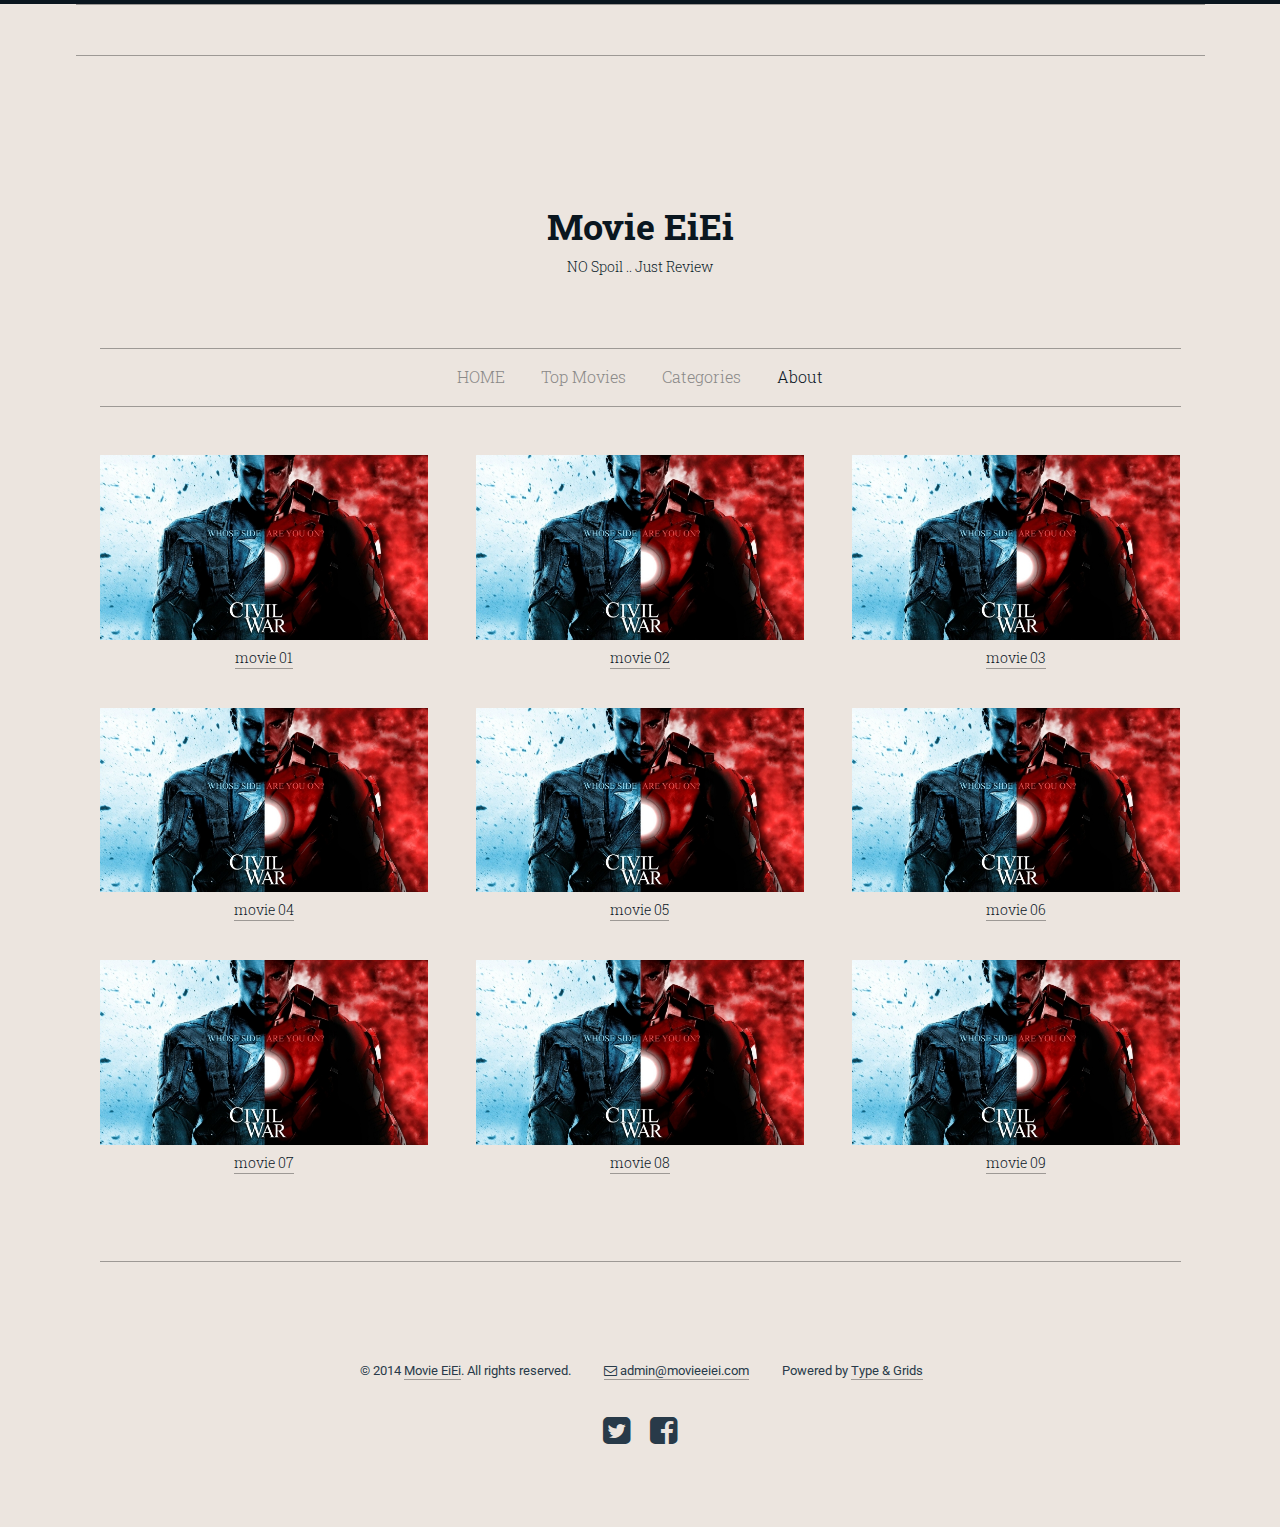
==== index.html @ e08bb5ea "initial" ====
<!doctype html>
<html class="no-js" lang="en">
<head>
<meta charset="utf-8" />
<meta name="viewport" content="width=device-width, initial-scale=1.0" />

<title>MovieEiEi &mdash; Movie Review Application</title>
<meta name="description" content="Page description goes here">

<!-- ******************************************************************************************
Set the type and color theme here - the Pro version contains additional themes -->
<link href="css/hawthorne_type2_color3.css" rel="stylesheet">
<!--  ************************************************************************************* -->

<link href="css/font-awesome.min.css" rel="stylesheet">
<script src="js/vendor/modernizr.js"></script>

</head>
<body>
<!--  ************************************FACEBOOK SCRIPT******************************* -->

<script>

	// This is called with the results from from FB.getLoginStatus().
  function statusChangeCallback(response) {
    console.log('statusChangeCallback');
    console.log(response);
    // The response object is returned with a status field that lets the
    // app know the current login status of the person.
    // Full docs on the response object can be found in the documentation
    // for FB.getLoginStatus().
    if (response.status === 'connected') {
      // Logged into your app and Facebook.
      testAPI();
    } else if (response.status === 'not_authorized') {
      // The person is logged into Facebook, but not your app.
      document.getElementById('status').innerHTML = 'Please log ' +
        'into this app.';
    } else {
      // The person is not logged into Facebook, so we're not sure if
      // they are logged into this app or not.
      document.getElementById('status').innerHTML = 'Please log ' +
        'into Facebook.';
    }
  }


  window.fbAsyncInit = function() {
  FB.init({
    appId      : '{1212373392113632}',
    xfbml      : true,  // parse social plugins on this page
    version    : 'v2.2' // use version 2.2
  });
}


//(document).trigger('fbload');

(function(d, s, id) {
  var js, fjs = d.getElementsByTagName(s)[0];
  if (d.getElementById(id)) return;
  js = d.createElement(s); js.id = id;
  js.src = "//connect.facebook.net/th_TH/sdk.js#xfbml=1&version=v2.6&appId=1212373392113632";
  fjs.parentNode.insertBefore(js, fjs);
}(document, 'script', 'facebook-jssdk'));




function checkLoginState() {

FB.getLoginStatus(function(response) {
  if (response.status === 'connected') {
    console.log(response.authResponse.accessToken);
  }});

}

</script>




<!--  ************************************************************************************* -->

<div class="top-border"></div>
<div class="row">
	<nav>
			<ul class="inline-list-custom">
				<li><div class="fb-login-button" data-size="large" data-auto-logout-link="true"></div></li>					
			</ul>
		</nav>
</div>
<div class="row">
	<div class="small-12 medium-12 large-12 small-centered columns">
		<header>
			<h1><a href="index.html">Movie EiEi</a></h1>
			<h2><a href="index.html">NO Spoil .. Just Review </a></h2>
			<!--
			<div class="logo">
				<a href="index.html"><img src="img/logo.png" alt="Your Name Here" /></a>
			</div>
			-->
		</header>
	</div>
	<div class="small-12 medium-12 large-12 small-centered columns">
		<nav>
			<ul class="inline-list-custom">
				<li><a href="index.html" class="current">HOME</a></li>
				<li><a href="index.html" class="current">Top Movies</a></li>
				<li><a href="index.html" class="current">Categories</a></li>
				<li><a href="about.html">About</a></li>							
			</ul>
		</nav>
	</div>
</div>

<div class="row">
	<div class="small-12 medium-12 large-12 columns">
		<ul class="small-block-grid-1 medium-block-grid-3 large-block-grid-3 inline-list-custom">
			
			<!-- Begin project -->
			<li>
				<div class="thumbnail">
					<div class="thumbnail-img">
						<div class="thumbnail-hover"><a href="project-01.html"></a></div>
						<a href="project-01.html"><img src="img/projects/civilwar.jpg" alt="Project 01" /></a>
					</div>
					<div class="thumbnail-caption"><a class="caption-link" href="project-01.html">movie 01</a></div>
				</div>
			</li>
			<!-- End project -->
			
			<!-- Begin project -->
			<li>
				<div class="thumbnail">
					<div class="thumbnail-img">
						<div class="thumbnail-hover"><a href="project-01.html"></a></div>
						<a href="project-01.html"><img src="img/projects/civilwar.jpg" alt="Project 02" /></a>
					</div>
					<div class="thumbnail-caption"><a class="caption-link" href="project-01.html">movie 02</a></div>
				</div>
			</li>
			<!-- End project -->
			
			<!-- Begin project -->
			<li>
				<div class="thumbnail">
					<div class="thumbnail-img">
						<div class="thumbnail-hover"><a href="project-01.html"></a></div>
						<a href="project-01.html"><img src="img/projects/civilwar.jpg" alt="Project 03" /></a>
					</div>
					<div class="thumbnail-caption"><a class="caption-link" href="project-01.html">movie 03</a></div>
				</div>
			</li>
			<!-- End project -->
			
			<!-- Begin project -->
			<li>
				<div class="thumbnail">
					<div class="thumbnail-img">
						<div class="thumbnail-hover"><a href="project-01.html"></a></div>
						<a href="project-01.html"><img src="img/projects/civilwar.jpg" alt="Project 04" /></a>
					</div>
					<div class="thumbnail-caption"><a class="caption-link" href="project-01.html">movie 04</a></div>
				</div>
			</li>
			<!-- End project -->
			
			<!-- Begin project -->
			<li>
				<div class="thumbnail">
					<div class="thumbnail-img">
						<div class="thumbnail-hover"><a href="project-01.html"></a></div>
						<a href="project-01.html"><img src="img/projects/civilwar.jpg" alt="Project 05" /></a>
					</div>
					<div class="thumbnail-caption"><a class="caption-link" href="project-01.html">movie 05</a></div>
				</div>
			</li>
			<!-- End project -->
			
			<!-- Begin project -->
			<li>
				<div class="thumbnail">
					<div class="thumbnail-img">
						<div class="thumbnail-hover"><a href="project-01.html"></a></div>
						<a href="project-01.html"><img src="img/projects/civilwar.jpg" alt="Project 06" /></a>
					</div>
					<div class="thumbnail-caption"><a class="caption-link" href="project-01.html">movie 06</a></div>
				</div>
			</li>
			<!-- End project -->
			
			<!-- Begin project -->
			<li>
				<div class="thumbnail">
					<div class="thumbnail-img">
						<div class="thumbnail-hover"><a href="project-01.html"></a></div>
						<a href="project-01.html"><img src="img/projects/civilwar.jpg" alt="Project 07" /></a>
					</div>
					<div class="thumbnail-caption"><a class="caption-link" href="project-01.html">movie 07</a></div>
				</div>
			</li>
			<!-- End project -->
			
			<!-- Begin project -->
			<li>
				<div class="thumbnail">
					<div class="thumbnail-img">
						<div class="thumbnail-hover"><a href="project-01.html"></a></div>
						<a href="project-01.html"><img src="img/projects/civilwar.jpg" alt="Project 08" /></a>
					</div>
					<div class="thumbnail-caption"><a class="caption-link" href="project-01.html">movie 08</a></div>
				</div>
			</li>
			<!-- End project -->
			
			<!-- Begin project -->
			<li>
				<div class="thumbnail">
					<div class="thumbnail-img">
						<div class="thumbnail-hover"><a href="project-01.html"></a></div>
						<a href="project-01.html"><img src="img/projects/civilwar.jpg" alt="Project 09" /></a>
					</div>
					<div class="thumbnail-caption"><a class="caption-link" href="project-01.html">movie 09</a></div>
				</div>
			</li>
			<!-- End project -->
						
		</ul>
	</div>
</div>

<div class="row">
	<div class="small-12 medium-12 large-12 columns">
		<footer>
			<ul>
				<li>&copy; 2014 <a href="index.html">Movie EiEi</a>. All rights reserved.</li>
				<li><a href="mailto:hello@yourname.com"><i class="fa fa-envelope-o"></i> admin@movieeiei.com</a></li>
				
				<!-- *****************************************************************************************
				The "Powered by Type & Grids" link in the footer is required in the Free version
				typeandgrids.com/pirates -->
				<li>Powered by <a href="http://www.typeandgrids.com" target="_blank">Type &amp; Grids</a></li>
				<!--  ************************************************************************************ -->
				
			</ul>
			<div class="social-icons">
				<a href="http://www.twitter.com/typeandgrids" target="_blank"><i class="fa fa-twitter-square fa-2x"></i></a>
				<a href="http://www.facebook.com/typeandgrids" target="_blank"><i class="fa fa-facebook-square fa-2x"></i></a>
			</div>
		</footer>
	</div>
</div>

<script src="js/vendor/jquery.min.js"></script>
<script src="js/foundation.min.js"></script>
<script src="js/hawthorne.js"></script>

</body>
</html>
---- css/hawthorne_type2_color3.css ----
@import url(http://fonts.googleapis.com/css?family=Roboto:400,300,300italic,400italic,700,700italic);
@import url(http://fonts.googleapis.com/css?family=Roboto+Slab:400,300,700);
/*==================================================================================================
Foundation Variables
==================================================================================================*/
/*==================================================================================================
Imports
==================================================================================================*/
/*==================================================================================================
Type Theme 02
==================================================================================================*/
/*==================================================================================================
My Variables
==================================================================================================*/
/*==================================================================================================
Blog Type Theme 02: Roboto + Roboto Slab
==================================================================================================*/
/*==================================================================================================
Foundation Variables
==================================================================================================*/
/*==================================================================================================
Spacing Adjustments
==================================================================================================*/
/*==================================================================================================
Color Theme 03
==================================================================================================*/
/*==================================================================================================
Master Color Theme 03
==================================================================================================*/
/*==================================================================================================
Foundation Variables
==================================================================================================*/
/*==================================================================================================
My Variables
==================================================================================================*/
/*==================================================================================================
Mixins
==================================================================================================*/
/*==================================================================================================
Blog
==================================================================================================*/
/* line 28, ../scss/master/_blog.scss */
aside.blog-sidebar h5 {
  text-align: center;
}

.site-header {
  padding-top: -50px;
  margin-top:-50px; 

  *zoom: 1; }
  .site-header:after {
    content: " ";
    clear: both;
    font-size:13;
    display: block;
    overflow: hidden;
    height: 0; }

#branding {
  float: left; }
  #branding .logo, #branding .logo-copy {
    display: inline-block; }
  #branding .logo {
    margin-right: 20px; }
  #branding .site-title {
    margin: 0px;
    padding: 0px;
    text-transform: uppercase;
    color: black;
    font-size: 16px;
    font-size: 1.0666666667em; }
    #branding .site-title a {
      color: white; }
  #branding .site-description {
    font-size: 13px;
    font-size: 0.8666666667em;
    color: #9198af; }

    .container {
  margin-right: auto;
  margin-left: auto;
  padding-left: 15px;
  padding-right: 15px;
  *zoom: 1; }

.tb-img img{
  margin-right: 50px;
  height:250px;
  width:300px;
}


/* line 32, ../scss/master/_blog.scss */
aside.blog-sidebar h5, .related-posts h5 {
  font-family: "Roboto Slab", "Helvetica Neue", "Helvetica", Helvetica, Arial, sans-serif;
  font-weight: bold;
  font-style: normal;
  font-size: 1.125rem;
  line-height: 1.2;
  letter-spacing: 0;
  text-transform: none;
  padding-bottom: 0.5em;
}

/* line 43, ../scss/master/_blog.scss */
aside.blog-sidebar li, aside.blog-sidebar p {
  font-family: "Roboto", "Helvetica Neue", "Helvetica", Helvetica, Arial, sans-serif;
  font-weight: normal;
  font-style: normal;
  font-size: 1.125rem;
  line-height: 1.6;
  letter-spacing: 0;
  text-transform: none;
  list-style-type: none;
  padding-bottom: 1em;
  text-align: center;
}

/* line 56, ../scss/master/_blog.scss */
aside.blog-sidebar ul {
  margin-left: 0;
}

/* line 60, ../scss/master/_blog.scss */
aside.blog-sidebar ul li {
  list-style-type: none;
  margin-left: 0;
}

/* line 65, ../scss/master/_blog.scss */
aside.blog-sidebar ul li a, aside.blog-sidebar ul li a:hover, aside.blog-sidebar p a, aside.blog-sidebar p a:hover, article h1 a, article h1 a:hover {
  border-bottom: none !important;
  text-decoration: none;
  -webkit-transition: color 0.2s ease-out;
  -moz-transition: color 0.2s ease-out;
  transition: color 0.2s ease-out;
}

/* line 71, ../scss/master/_blog.scss */
article {
  border-bottom: 1px solid #9d9995;
  padding-bottom: 1.25em;
  margin-bottom: 2.5em;
}

/* line 77, ../scss/master/_blog.scss */
article h1, h1.archive-title {
  font-family: "Roboto Slab", "Helvetica Neue", "Helvetica", Helvetica, Arial, sans-serif;
  font-weight: bold;
  font-style: normal;
  font-size: 1.5rem;
  line-height: 1.2;
  letter-spacing: 0;
  text-transform: none;
}

/* line 87, ../scss/master/_blog.scss */
article h6.date {
  font-family: "Roboto", "Helvetica Neue", "Helvetica", Helvetica, Arial, sans-serif;
  font-weight: 300;
  font-style: normal;
  font-size: 1rem;
  line-height: 1.2;
  letter-spacing: 0;
  text-transform: none;
  margin-bottom: 1.5em;
}

/* line 98, ../scss/master/_blog.scss */
article p, article li {
  font-family: "Roboto", "Helvetica Neue", "Helvetica", Helvetica, Arial, sans-serif;
  font-size: 0.875rem;
  line-height: 1.5;
}

/* line 104, ../scss/master/_blog.scss */
article p a {
  -webkit-transition: color 0.2s ease-out;
  -moz-transition: color 0.2s ease-out;
  transition: color 0.2s ease-out;
}

/* line 108, ../scss/master/_blog.scss */
article p.byline {
  font-family: "Roboto", "Helvetica Neue", "Helvetica", Helvetica, Arial, sans-serif;
  font-weight: 300;
  font-style: normal;
  font-size: 1rem;
  line-height: 1.2;
  letter-spacing: 0;
  text-transform: none;
}

/* line 118, ../scss/master/_blog.scss */
article img {
  padding-top: 0.5em;
  padding-bottom: 0.5em;
}

/* line 123, ../scss/master/_blog.scss */
article .caption {
  margin-top: -1em;
}

/* line 128, ../scss/master/_blog.scss */
.comments {
  border-top: 1px solid #9d9995;
  margin-top: 3em;
  padding-top: 3em;
  padding-bottom: 1em;
}

/* line 135, ../scss/master/_blog.scss */
div div div article h2 {
  font-family: "Roboto Slab", "Helvetica Neue", "Helvetica", Helvetica, Arial, sans-serif;
  font-weight: bold;
  font-style: normal;
  font-size: 1.3125rem;
  line-height: 1.2;
  letter-spacing: 0;
  text-transform: none;
  padding-bottom: 0.25em;
}

/* line 146, ../scss/master/_blog.scss */
div div div article h3 {
  font-weight: bold;
  font-size: 0.875rem;
}

/* line 151, ../scss/master/_blog.scss */
.related-posts {
  margin-top: 2em;
  margin-bottom: 1.5em;
}

/* line 156, ../scss/master/_blog.scss */
.related-posts h5 {
  margin-bottom: 0.25em;
}

/* line 160, ../scss/master/_blog.scss */
.related-posts ul {
  list-style-type: none;
  margin-left: 0;
}

/* line 165, ../scss/master/_blog.scss */
.related-posts ul li {
  margin-left: 0;
  line-height: 1.8;
  font-family: "Roboto", "Helvetica Neue", "Helvetica", Helvetica, Arial, sans-serif;
  font-weight: normal;
  font-style: normal;
  font-size: 1.125rem;
  line-height: 1.6;
  letter-spacing: 0;
  text-transform: none;
}

/* line 177, ../scss/master/_blog.scss */
h1.archive-title {
  text-align: center;
  margin-bottom: 1.25em;
}

/* line 182, ../scss/master/_blog.scss */
.archive-item {
  margin-bottom: 2em;
}

/* line 186, ../scss/master/_blog.scss */
.archive-item h2 a {
  -webkit-transition: border 0.2s ease-out;
  -moz-transition: border 0.2s ease-out;
  transition: border 0.2s ease-out;
  -webkit-transition: color 0.2s ease-out;
  -moz-transition: color 0.2s ease-out;
  transition: color 0.2s ease-out;
  border-bottom: 1px solid #8a8988;
  padding-bottom: 2px;
  text-decoration: none;
}

/* line 194, ../scss/master/_blog.scss */
.archive-item h2 a:hover {
  border-bottom: 1px solid #1a5f99;
  -webkit-transition: color 0.2s ease-out;
  -moz-transition: color 0.2s ease-out;
  transition: color 0.2s ease-out;
}

/* line 199, ../scss/master/_blog.scss */
.archive-item h2 {
  font-family: "Roboto Slab", "Helvetica Neue", "Helvetica", Helvetica, Arial, sans-serif;
  font-weight: bold;
  font-style: normal;
  font-size: 1.125rem;
  line-height: 1.7;
  letter-spacing: 0;
  text-transform: none;
  text-align: center;
}

/* line 210, ../scss/master/_blog.scss */
.archive-item h6.date {
  font-family: "Roboto", "Helvetica Neue", "Helvetica", Helvetica, Arial, sans-serif;
  font-weight: 300;
  font-style: normal;
  font-size: 0.875rem;
  line-height: 1.3;
  letter-spacing: 0;
  text-transform: none;
  text-align: center;
  padding-top: 0.125em;
}

/* line 222, ../scss/master/_blog.scss */
.pagination-custom {
  margin-bottom: 2em;
}

/* line 226, ../scss/master/_blog.scss */
.pagination-custom p span {
  font-family: "Roboto Slab", "Helvetica Neue", "Helvetica", Helvetica, Arial, sans-serif;
  font-weight: normal;
  font-style: normal;
  font-size: 1rem;
  line-height: 1.2;
  letter-spacing: 0;
  text-transform: none;
  color: #8a8988;
}

/* line 237, ../scss/master/_blog.scss */
.pagination-custom a, .pagination-custom a:hover {
  border-bottom: none !important;
  -webkit-transition: color 0.2s ease-out;
  -moz-transition: color 0.2s ease-out;
  transition: color 0.2s ease-out;
}

/* line 242, ../scss/master/_blog.scss */
.pagination-left {
  padding-right: 1em;
}

/*==================================================================================================
Media Queries
==================================================================================================*/
@media only screen and (min-width: 40.063em) {
  /* line 254, ../scss/master/_blog.scss */
  aside.blog-sidebar h5 {
    text-align: left;
  }

  /* line 258, ../scss/master/_blog.scss */
  aside.blog-sidebar li, aside.blog-sidebar p {
    text-align: left;
  }

  /* line 262, ../scss/master/_blog.scss */
  article h1, h1.archive-title {
    font-size: 2rem;
  }

  /* line 266, ../scss/master/_blog.scss */
  article p, article li, div div div article h3 {
    font-size: 1.125rem;
  }
}
/*==================================================================================================
Global
==================================================================================================*/
/* line 69, ../scss/_custom.scss */
html {
  background-color: #ece5df !important;
}

/* line 73, ../scss/_custom.scss */
a, button, img, nav ul a, .thumbnail-caption a {
  -webkit-transition: color 0.2s ease-out;
  -moz-transition: color 0.2s ease-out;
  transition: color 0.2s ease-out;
}

/* line 77, ../scss/_custom.scss */
p a, li a, .thumbnail-caption a {
  -webkit-transition: border 0.2s ease-out;
  -moz-transition: border 0.2s ease-out;
  transition: border 0.2s ease-out;
  -webkit-transition: color 0.2s ease-out;
  -moz-transition: color 0.2s ease-out;
  transition: color 0.2s ease-out;
  border-bottom: 1px solid #9d9995;
  padding-bottom: 1px;
}

/* line 84, ../scss/_custom.scss */
p a:hover, li a:hover, .thumbnail-caption a:hover, .caption-hover {
  color: #1a5f99;
  border-bottom: 1px solid #1a5f99 !important;
}

/* line 89, ../scss/_custom.scss */
li .thumbnail-hover a, li thumbnail-img a img {
  border-bottom: none !important;
}

/* line 93, ../scss/_custom.scss */
div.lined-list ul {
  margin-left: 0;
}

/* line 97, ../scss/_custom.scss */
.lined-list li {
  font-family: "Roboto", "Helvetica Neue", "Helvetica", Helvetica, Arial, sans-serif;
  font-weight: normal;
  font-style: normal;
  font-size: inherit;
  line-height: 1.5;
  letter-spacing: 0;
  text-transform: none;
  list-style-type: none;
  border-bottom: 1px solid #9d9995;
  padding-top: 0.8em;
  padding-bottom: 0.8em;
  margin-left: 0;
}

/* line 112, ../scss/_custom.scss */
.lined-list li strong {
  font-family: "Roboto", "Helvetica Neue", "Helvetica", Helvetica, Arial, sans-serif;
  font-weight: bold;
  font-style: normal;
  font-size: inherit;
  line-height: 1.3;
  letter-spacing: 0;
  text-transform: none;
}

/* line 122, ../scss/_custom.scss */
.lined-list li:first-child {
  border-top: 1px solid #9d9995;
}

/* line 126, ../scss/_custom.scss */
.centered {
  text-align: center;
}

/* line 130, ../scss/_custom.scss */
iframe {
  border: none !important;
}

/* line 134, ../scss/_custom.scss */
ul.inline-list-custom li {
  margin-left: 0 !important;
}

/* line 138, ../scss/_custom.scss */
ul li {
  margin-left: 0.25em;
  padding-bottom: 1em;
}

/* line 144, ../scss/_custom.scss */
ol li {
  margin-left: 0.25em;
  padding-bottom: 1em;
}

/* line 150, ../scss/_custom.scss */
.row blockquote {
  border-left: 1px solid #9d9995;
}

/* line 154, ../scss/_custom.scss */
.row blockquote p, .row blockquote {
  color: #0a161f;
  font-style: italic;
}

/* line 159, ../scss/_custom.scss */
.row blockquote cite {
  font-weight: bold;
  font-style: normal;
  color: #0a161f;
  font-size: 1em;
  margin-top: 1em;
}

/* line 167, ../scss/_custom.scss */
div h1, div h2, div h3, div h4, div h5, div h6 {
  font-weight: bold;
}

/* line 171, ../scss/_custom.scss */
div div h2 {
  font-family: "Roboto Slab", "Helvetica Neue", "Helvetica", Helvetica, Arial, sans-serif;
  font-weight: bold;
  font-style: normal;
  font-size: 1.5rem;
  line-height: 1.3;
  letter-spacing: 0;
  text-transform: none;
}

/* line 181, ../scss/_custom.scss */
div div h3 {
  font-family: "Roboto Slab", "Helvetica Neue", "Helvetica", Helvetica, Arial, sans-serif;
  font-weight: bold;
  font-style: normal;
  font-size: 1.125rem;
  line-height: 1.3;
  letter-spacing: 0;
  text-transform: none;
}

/* line 191, ../scss/_custom.scss */
.p-small, article .caption, .caption {
  font-size: 0.875rem;
  line-height: 1.5;
}

/* line 196, ../scss/_custom.scss */
.p-smaller {
  font-size: 0.75rem;
  line-height: 1.5;
}

/* line 201, ../scss/_custom.scss */
.caption {
  margin-top: -0.5em;
}

/* line 206, ../scss/_custom.scss */
.social-inline {
  margin-left: 0;
}

/* line 210, ../scss/_custom.scss */
.social-inline li {
  display: block;
  float: left;
  margin-left: 0;
  margin-right: 1.5em;
  vertical-align: top !important;
}

/* line 218, ../scss/_custom.scss */
.social-inline li:first-child {
  margin-right: 0;
}

/* line 222, ../scss/_custom.scss */
.social-inline li span {
  vertical-align: top !important;
}

/*==================================================================================================
Header & Nav
==================================================================================================*/
/* line 232, ../scss/_custom.scss */

.top-border {
  border-top: 4px solid #0a161f;
}

/* line 236, ../scss/_custom.scss */
header {
  padding-top: 3em;
  padding-bottom: 2em;
}

/* line 241, ../scss/_custom.scss */
header div.logo {
  text-align: center;
}

/* line 245, ../scss/_custom.scss */
div div header h1 {
  font-family: "Roboto Slab", "Helvetica Neue", "Helvetica", Helvetica, Arial, sans-serif;
  font-weight: bold;
  font-style: normal;
  font-size: 1.625rem;
  line-height: 1.3;
  letter-spacing: 0;
  text-transform: none;
  line-height: 1.1;
  text-align: center;
  color: #0a161f;
}

/* line 258, ../scss/_custom.scss */
div div header h1 a {
  text-decoration: none;
  color: #0a161f;
}

/* line 263, ../scss/_custom.scss */
div div header h2 {
  font-family: "Roboto Slab", "Helvetica Neue", "Helvetica", Helvetica, Arial, sans-serif;
  font-weight: 300;
  font-style: normal;
  font-size: 0.8125rem;
  line-height: 1.3;
  letter-spacing: 0;
  text-transform: none;
  line-height: 1.4;
  text-align: center;
  color: #0d1d2a;
  margin-top: 0.75em;
}

/* line 278, ../scss/_custom.scss */
div div header h2 a {
  text-decoration: none;
  color: #0d1d2a;
}

/* line 283, ../scss/_custom.scss */
div div header h1 a:hover, header h1 a:focus {
  color: #0a161f;
}

/* line 287, ../scss/_custom.scss */
div div header h2 a:hover, header h2 a:focus {
  color: #0d1d2a;
}

/* line 291, ../scss/_custom.scss */
nav {
  border-top: 1px solid #9d9995;
  border-bottom: 1px solid #9d9995;
  margin-bottom: 3em;
  background-color: #ece5df;
}

/* line 298, ../scss/_custom.scss */
nav ul.inline-list-custom {
  text-align: center;
  padding-top: 0.8em;
  margin-bottom: 0.8em;
  margin-left: 0;
}

/* line 305, ../scss/_custom.scss */
nav ul.inline-list-custom li {
  font-family: "Roboto Slab", "Helvetica Neue", "Helvetica", Helvetica, Arial, sans-serif;
  font-weight: 300;
  font-style: normal;
  font-size: 1rem;
  line-height: 2;
  letter-spacing: 0;
  text-transform: none;
  display: inline-block;
  padding-left: 1em;
  margin-right: 1em;
  padding-bottom: 0;
}

/* line 320, ../scss/_custom.scss */
nav ul li a, nav ul li a:hover {
  border: none !important;
}

/* line 324, ../scss/_custom.scss */
a.current {
  color: #8a8988;
  pointer-events: none;
}

/* line 329, ../scss/_custom.scss */
a.current:hover {
  color: #8a8988;
}

/*==================================================================================================
Project
==================================================================================================*/
/* line 339, ../scss/_custom.scss */
.thumbnail {
  margin-bottom: -0.5em;
  max-width: 328px;
  margin-left: auto;
  margin-right: auto;
}

/* line 346, ../scss/_custom.scss */
.thumbnail-img {
  position: relative;
}

/* line 350, ../scss/_custom.scss */
.thumbnail-hover {
  position: absolute;
  display: none;
  width: 100%;
  height: 100%;
  background-color: rgba(26, 95, 153, 0.5);
}

/* line 358, ../scss/_custom.scss */
.thumbnail-hover a {
  position: absolute;
  left: 0;
  width: 100%;
  height: 100%;
}

/* line 365, ../scss/_custom.scss */
.thumbnail-hover a:hover {
  border: none;
}

/* line 369, ../scss/_custom.scss */
.thumbnail-caption {
  font-family: "Roboto Slab", "Helvetica Neue", "Helvetica", Helvetica, Arial, sans-serif;
  font-weight: 300;
  font-style: normal;
  font-size: 0.875rem;
  line-height: 1.5;
  letter-spacing: 0;
  text-transform: none;
  text-align: center;
  margin-top: 0.5em;
}

/* line 381, ../scss/_custom.scss */
.thumbnail-caption a {
  -webkit-transition: color 0.2s ease-out;
  -moz-transition: color 0.2s ease-out;
  transition: color 0.2s ease-out;
}

/* line 385, ../scss/_custom.scss */
ul.small-block-grid-1 li {
  text-align: center;
}

/* line 389, ../scss/_custom.scss */
hr.project-detail-hr {
  margin-top: 1.75em;
  display: none;
}

/* line 394, ../scss/_custom.scss */
.project-img {
  text-align: center;
  margin-top: 3em;
}

/* line 399, ../scss/_custom.scss */
.project-img:first-of-type {
  margin-top: 1.75em;
}

/* line 403, ../scss/_custom.scss */
.project-img h6 {
  padding-top: 1em;
  font-family: "Roboto Slab", "Helvetica Neue", "Helvetica", Helvetica, Arial, sans-serif;
  font-weight: 300;
  font-style: normal;
  font-size: 0.875rem;
  line-height: 1.5;
  letter-spacing: 0;
  text-transform: none;
}

/* line 414, ../scss/_custom.scss */
.back-to-top-holder {
  margin-top: 4em;
  margin-bottom: 2em;
  text-align: center;
}

/* line 420, ../scss/_custom.scss */
.back-to-top {
  border: none;
  color: #283a49;
}

/* line 425, ../scss/_custom.scss */
a.back-to-top:hover {
  border: none !important;
}

/* line 429, ../scss/_custom.scss */
.raw-html iframe {
  padding-top: 2em;
}

/* line 433, ../scss/_custom.scss */
.raw-html div {
  margin-top: 2em;
}

/* line 437, ../scss/_custom.scss */
.raw-html hr {
  display: none;
  margin-top: 3em;
  margin-bottom: 3em;
}

/*==================================================================================================
Footer
==================================================================================================*/
/* line 449, ../scss/_custom.scss */
footer {
  border-top: 1px solid #9d9995;
  margin-top: 3em;
  padding-top: 4em;
  padding-bottom: 5em;
}

/* line 456, ../scss/_custom.scss */
footer ul {
  text-align: center;
  margin-top: 2em;
  margin-left: 0;
}

/* line 462, ../scss/_custom.scss */
footer li {
  font-family: "Roboto", "Helvetica Neue", "Helvetica", Helvetica, Arial, sans-serif;
  font-weight: normal;
  font-style: normal;
  font-size: 0.8125rem;
  line-height: 1.6;
  letter-spacing: 0;
  text-transform: none;
  display: inline-block;
  padding-left: 1em;
  margin-right: 1em;
  color: #283a49;
}

/* line 476, ../scss/_custom.scss */
footer li a {
  color: #283a49;
  -webkit-transition: color 0.2s ease-out;
  -moz-transition: color 0.2s ease-out;
  transition: color 0.2s ease-out;
}

/* line 481, ../scss/_custom.scss */
footer div.social-icons {
  text-align: center;
}

/* line 485, ../scss/_custom.scss */
footer div.social-icons i {
  padding-left: 0.25em;
  padding-right: 0.25em;
  color: #283a49;
}

/* line 491, ../scss/_custom.scss */
footer div.social-icons a:hover i {
  color: #1a5f99;
  -webkit-transition: color 0.2s ease-out;
  -moz-transition: color 0.2s ease-out;
  transition: color 0.2s ease-out;
}

/* line 496, ../scss/_custom.scss */
footer div.social-icons a i {
  -webkit-transition: color 0.2s ease-out;
  -moz-transition: color 0.2s ease-out;
  transition: color 0.2s ease-out;
}

/*==================================================================================================
Media Queries
==================================================================================================*/
@media only screen and (min-width: 40.063em) {
  /* line 508, ../scss/_custom.scss */
  header {
    padding-top: 6.25em;
    padding-bottom: 3.95em;
  }

  /* line 513, ../scss/_custom.scss */
  div div header h1 {
    font-size: 2.25rem;
  }

  /* line 517, ../scss/_custom.scss */
  div div header h2 {
    font-size: 0.875rem;
  }

  /* line 521, ../scss/_custom.scss */
  div div h2 {
    font-size: 1.875rem;
  }

  /* line 525, ../scss/_custom.scss */
  div div h3 {
    font-size: 1.125rem;
  }

  /* line 529, ../scss/_custom.scss */
  hr.project-detail-hr {
    display: block;
  }

  /* line 533, ../scss/_custom.scss */
  .raw-html hr {
    display: block;
  }

  /* line 537, ../scss/_custom.scss */
  .project-img:first-of-type {
    margin-top: 3em;
  }
}
/* line 287, ../bower_components/foundation/scss/foundation/components/_global.scss */
meta.foundation-mq-small {
  font-family: "/only screen and (max-width: 40em)/";
  width: 0em;
}

/* line 292, ../bower_components/foundation/scss/foundation/components/_global.scss */
meta.foundation-mq-medium {
  font-family: "/only screen and (min-width:40.063em) and (max-width:64em)/";
  width: 40.063em;
}

/* line 297, ../bower_components/foundation/scss/foundation/components/_global.scss */
meta.foundation-mq-large {
  font-family: "/only screen and (min-width:64.063em)/";
  width: 64.063em;
}

/* line 302, ../bower_components/foundation/scss/foundation/components/_global.scss */
meta.foundation-mq-xlarge {
  font-family: "/only screen and (min-width:90.063em)/";
  width: 90.063em;
}

/* line 307, ../bower_components/foundation/scss/foundation/components/_global.scss */
meta.foundation-mq-xxlarge {
  font-family: "/only screen and (min-width:120.063em)/";
  width: 120.063em;
}

/* line 317, ../bower_components/foundation/scss/foundation/components/_global.scss */
*,
*:before,
*:after {
  -moz-box-sizing: border-box;
  -webkit-box-sizing: border-box;
  box-sizing: border-box;
}

/* line 322, ../bower_components/foundation/scss/foundation/components/_global.scss */
html,
body {
  font-size: 100%;
  

}

/* line 325, ../bower_components/foundation/scss/foundation/components/_global.scss */
body {
  background: #ece5df;
  color: #0a161f;
  padding: 0;
  margin: 0;
  font-family: "Roboto", "Helvetica Neue", "Helvetica", Helvetica, Arial, sans-serif;
  font-weight: normal;
  font-style: normal;
  line-height: 1;
  position: relative;
  cursor: "default";
}

/* line 338, ../bower_components/foundation/scss/foundation/components/_global.scss */
a:hover {
  cursor: pointer;
}

/* line 343, ../bower_components/foundation/scss/foundation/components/_global.scss */
img,
object,
embed {
  max-width: 100%;
  height: auto;
}

/* line 346, ../bower_components/foundation/scss/foundation/components/_global.scss */
object,
embed {
  height: 100%;
}

/* line 347, ../bower_components/foundation/scss/foundation/components/_global.scss */
img {
  -ms-interpolation-mode: bicubic;
}

/* line 353, ../bower_components/foundation/scss/foundation/components/_global.scss */
#map_canvas img,
#map_canvas embed,
#map_canvas object,
.map_canvas img,
.map_canvas embed,
.map_canvas object {
  max-width: none !important;
}

/* line 358, ../bower_components/foundation/scss/foundation/components/_global.scss */
.left {
  float: left !important;
}

/* line 359, ../bower_components/foundation/scss/foundation/components/_global.scss */
.right {
  float: right !important;
}

/* line 360, ../bower_components/foundation/scss/foundation/components/_global.scss */
.clearfix {
  *zoom: 1;
}
/* line 165, ../bower_components/foundation/scss/foundation/components/_global.scss */
.clearfix:before, .clearfix:after {
  content: " ";
  display: table;
}
/* line 166, ../bower_components/foundation/scss/foundation/components/_global.scss */
.clearfix:after {
  clear: both;
}

/* line 361, ../bower_components/foundation/scss/foundation/components/_global.scss */
.text-left {
  text-align: left !important;
}

/* line 362, ../bower_components/foundation/scss/foundation/components/_global.scss */
.text-right {
  text-align: right !important;
}

/* line 363, ../bower_components/foundation/scss/foundation/components/_global.scss */
.text-center {
  text-align: center !important;
}

/* line 364, ../bower_components/foundation/scss/foundation/components/_global.scss */
.text-justify {
  text-align: justify !important;
}

/* line 365, ../bower_components/foundation/scss/foundation/components/_global.scss */
.hide {
  display: none;
}

/* line 371, ../bower_components/foundation/scss/foundation/components/_global.scss */
.antialiased {
  -webkit-font-smoothing: antialiased;
}

/* line 374, ../bower_components/foundation/scss/foundation/components/_global.scss */
img {
  display: inline-block;
  vertical-align: middle;
}

/* line 384, ../bower_components/foundation/scss/foundation/components/_global.scss */
textarea {
  height: auto;
  min-height: 50px;
}

/* line 387, ../bower_components/foundation/scss/foundation/components/_global.scss */
select {
  width: 100%;
}

/* line 69, ../bower_components/foundation/scss/foundation/components/_block-grid.scss */
[class*="block-grid-"] {
  display: block;
  padding: 0;
  margin: 0 -1.5em;
  *zoom: 1;
}
/* line 165, ../bower_components/foundation/scss/foundation/components/_global.scss */
[class*="block-grid-"]:before, [class*="block-grid-"]:after {
  content: " ";
  display: table;
}
/* line 166, ../bower_components/foundation/scss/foundation/components/_global.scss */
[class*="block-grid-"]:after {
  clear: both;
}
/* line 35, ../bower_components/foundation/scss/foundation/components/_block-grid.scss */
[class*="block-grid-"] > li {
  display: inline;
  height: auto;
  float: left;
  padding: 0 1.5em 3em;
}

@media only screen {
  /* line 44, ../bower_components/foundation/scss/foundation/components/_block-grid.scss */
  .small-block-grid-1 > li {
    width: 100%;
    padding: 0 1.5em 3em;
  }
  /* line 48, ../bower_components/foundation/scss/foundation/components/_block-grid.scss */
  .small-block-grid-1 > li:nth-of-type(n) {
    clear: none;
  }
  /* line 49, ../bower_components/foundation/scss/foundation/components/_block-grid.scss */
  .small-block-grid-1 > li:nth-of-type(1n+1) {
    clear: both;
  }

  /* line 44, ../bower_components/foundation/scss/foundation/components/_block-grid.scss */
  .small-block-grid-2 > li {
    width: 50%;
    padding: 0 1.5em 3em;
  }
  /* line 48, ../bower_components/foundation/scss/foundation/components/_block-grid.scss */
  .small-block-grid-2 > li:nth-of-type(n) {
    clear: none;
  }
  /* line 49, ../bower_components/foundation/scss/foundation/components/_block-grid.scss */
  .small-block-grid-2 > li:nth-of-type(2n+1) {
    clear: both;
  }

  /* line 44, ../bower_components/foundation/scss/foundation/components/_block-grid.scss */
  .small-block-grid-3 > li {
    width: 33.33333%;
    padding: 0 1.5em 3em;
  }
  /* line 48, ../bower_components/foundation/scss/foundation/components/_block-grid.scss */
  .small-block-grid-3 > li:nth-of-type(n) {
    clear: none;
  }
  /* line 49, ../bower_components/foundation/scss/foundation/components/_block-grid.scss */
  .small-block-grid-3 > li:nth-of-type(3n+1) {
    clear: both;
  }

  /* line 44, ../bower_components/foundation/scss/foundation/components/_block-grid.scss */
  .small-block-grid-4 > li {
    width: 25%;
    padding: 0 1.5em 3em;
  }
  /* line 48, ../bower_components/foundation/scss/foundation/components/_block-grid.scss */
  .small-block-grid-4 > li:nth-of-type(n) {
    clear: none;
  }
  /* line 49, ../bower_components/foundation/scss/foundation/components/_block-grid.scss */
  .small-block-grid-4 > li:nth-of-type(4n+1) {
    clear: both;
  }

  /* line 44, ../bower_components/foundation/scss/foundation/components/_block-grid.scss */
  .small-block-grid-5 > li {
    width: 20%;
    padding: 0 1.5em 3em;
  }
  /* line 48, ../bower_components/foundation/scss/foundation/components/_block-grid.scss */
  .small-block-grid-5 > li:nth-of-type(n) {
    clear: none;
  }
  /* line 49, ../bower_components/foundation/scss/foundation/components/_block-grid.scss */
  .small-block-grid-5 > li:nth-of-type(5n+1) {
    clear: both;
  }

  /* line 44, ../bower_components/foundation/scss/foundation/components/_block-grid.scss */
  .small-block-grid-6 > li {
    width: 16.66667%;
    padding: 0 1.5em 3em;
  }
  /* line 48, ../bower_components/foundation/scss/foundation/components/_block-grid.scss */
  .small-block-grid-6 > li:nth-of-type(n) {
    clear: none;
  }
  /* line 49, ../bower_components/foundation/scss/foundation/components/_block-grid.scss */
  .small-block-grid-6 > li:nth-of-type(6n+1) {
    clear: both;
  }

  /* line 44, ../bower_components/foundation/scss/foundation/components/_block-grid.scss */
  .small-block-grid-7 > li {
    width: 14.28571%;
    padding: 0 1.5em 3em;
  }
  /* line 48, ../bower_components/foundation/scss/foundation/components/_block-grid.scss */
  .small-block-grid-7 > li:nth-of-type(n) {
    clear: none;
  }
  /* line 49, ../bower_components/foundation/scss/foundation/components/_block-grid.scss */
  .small-block-grid-7 > li:nth-of-type(7n+1) {
    clear: both;
  }

  /* line 44, ../bower_components/foundation/scss/foundation/components/_block-grid.scss */
  .small-block-grid-8 > li {
    width: 12.5%;
    padding: 0 1.5em 3em;
  }
  /* line 48, ../bower_components/foundation/scss/foundation/components/_block-grid.scss */
  .small-block-grid-8 > li:nth-of-type(n) {
    clear: none;
  }
  /* line 49, ../bower_components/foundation/scss/foundation/components/_block-grid.scss */
  .small-block-grid-8 > li:nth-of-type(8n+1) {
    clear: both;
  }

  /* line 44, ../bower_components/foundation/scss/foundation/components/_block-grid.scss */
  .small-block-grid-9 > li {
    width: 11.11111%;
    padding: 0 1.5em 3em;
  }
  /* line 48, ../bower_components/foundation/scss/foundation/components/_block-grid.scss */
  .small-block-grid-9 > li:nth-of-type(n) {
    clear: none;
  }
  /* line 49, ../bower_components/foundation/scss/foundation/components/_block-grid.scss */
  .small-block-grid-9 > li:nth-of-type(9n+1) {
    clear: both;
  }

  /* line 44, ../bower_components/foundation/scss/foundation/components/_block-grid.scss */
  .small-block-grid-10 > li {
    width: 10%;
    padding: 0 1.5em 3em;
  }
  /* line 48, ../bower_components/foundation/scss/foundation/components/_block-grid.scss */
  .small-block-grid-10 > li:nth-of-type(n) {
    clear: none;
  }
  /* line 49, ../bower_components/foundation/scss/foundation/components/_block-grid.scss */
  .small-block-grid-10 > li:nth-of-type(10n+1) {
    clear: both;
  }

  /* line 44, ../bower_components/foundation/scss/foundation/components/_block-grid.scss */
  .small-block-grid-11 > li {
    width: 9.09091%;
    padding: 0 1.5em 3em;
  }
  /* line 48, ../bower_components/foundation/scss/foundation/components/_block-grid.scss */
  .small-block-grid-11 > li:nth-of-type(n) {
    clear: none;
  }
  /* line 49, ../bower_components/foundation/scss/foundation/components/_block-grid.scss */
  .small-block-grid-11 > li:nth-of-type(11n+1) {
    clear: both;
  }

  /* line 44, ../bower_components/foundation/scss/foundation/components/_block-grid.scss */
  .small-block-grid-12 > li {
    width: 8.33333%;
    padding: 0 1.5em 3em;
  }
  /* line 48, ../bower_components/foundation/scss/foundation/components/_block-grid.scss */
  .small-block-grid-12 > li:nth-of-type(n) {
    clear: none;
  }
  /* line 49, ../bower_components/foundation/scss/foundation/components/_block-grid.scss */
  .small-block-grid-12 > li:nth-of-type(12n+1) {
    clear: both;
  }
}
@media only screen and (min-width: 40.063em) {
  /* line 44, ../bower_components/foundation/scss/foundation/components/_block-grid.scss */
  .medium-block-grid-1 > li {
    width: 100%;
    padding: 0 1.5em 3em;
  }
  /* line 48, ../bower_components/foundation/scss/foundation/components/_block-grid.scss */
  .medium-block-grid-1 > li:nth-of-type(n) {
    clear: none;
  }
  /* line 49, ../bower_components/foundation/scss/foundation/components/_block-grid.scss */
  .medium-block-grid-1 > li:nth-of-type(1n+1) {
    clear: both;
  }

  /* line 44, ../bower_components/foundation/scss/foundation/components/_block-grid.scss */
  .medium-block-grid-2 > li {
    width: 50%;
    padding: 0 1.5em 3em;
  }
  /* line 48, ../bower_components/foundation/scss/foundation/components/_block-grid.scss */
  .medium-block-grid-2 > li:nth-of-type(n) {
    clear: none;
  }
  /* line 49, ../bower_components/foundation/scss/foundation/components/_block-grid.scss */
  .medium-block-grid-2 > li:nth-of-type(2n+1) {
    clear: both;
  }

  /* line 44, ../bower_components/foundation/scss/foundation/components/_block-grid.scss */
  .medium-block-grid-3 > li {
    width: 33.33333%;
    padding: 0 1.5em 3em;
  }
  /* line 48, ../bower_components/foundation/scss/foundation/components/_block-grid.scss */
  .medium-block-grid-3 > li:nth-of-type(n) {
    clear: none;
  }
  /* line 49, ../bower_components/foundation/scss/foundation/components/_block-grid.scss */
  .medium-block-grid-3 > li:nth-of-type(3n+1) {
    clear: both;
  }

  /* line 44, ../bower_components/foundation/scss/foundation/components/_block-grid.scss */
  .medium-block-grid-4 > li {
    width: 25%;
    padding: 0 1.5em 3em;
  }
  /* line 48, ../bower_components/foundation/scss/foundation/components/_block-grid.scss */
  .medium-block-grid-4 > li:nth-of-type(n) {
    clear: none;
  }
  /* line 49, ../bower_components/foundation/scss/foundation/components/_block-grid.scss */
  .medium-block-grid-4 > li:nth-of-type(4n+1) {
    clear: both;
  }

  /* line 44, ../bower_components/foundation/scss/foundation/components/_block-grid.scss */
  .medium-block-grid-5 > li {
    width: 20%;
    padding: 0 1.5em 3em;
  }
  /* line 48, ../bower_components/foundation/scss/foundation/components/_block-grid.scss */
  .medium-block-grid-5 > li:nth-of-type(n) {
    clear: none;
  }
  /* line 49, ../bower_components/foundation/scss/foundation/components/_block-grid.scss */
  .medium-block-grid-5 > li:nth-of-type(5n+1) {
    clear: both;
  }

  /* line 44, ../bower_components/foundation/scss/foundation/components/_block-grid.scss */
  .medium-block-grid-6 > li {
    width: 16.66667%;
    padding: 0 1.5em 3em;
  }
  /* line 48, ../bower_components/foundation/scss/foundation/components/_block-grid.scss */
  .medium-block-grid-6 > li:nth-of-type(n) {
    clear: none;
  }
  /* line 49, ../bower_components/foundation/scss/foundation/components/_block-grid.scss */
  .medium-block-grid-6 > li:nth-of-type(6n+1) {
    clear: both;
  }

  /* line 44, ../bower_components/foundation/scss/foundation/components/_block-grid.scss */
  .medium-block-grid-7 > li {
    width: 14.28571%;
    padding: 0 1.5em 3em;
  }
  /* line 48, ../bower_components/foundation/scss/foundation/components/_block-grid.scss */
  .medium-block-grid-7 > li:nth-of-type(n) {
    clear: none;
  }
  /* line 49, ../bower_components/foundation/scss/foundation/components/_block-grid.scss */
  .medium-block-grid-7 > li:nth-of-type(7n+1) {
    clear: both;
  }

  /* line 44, ../bower_components/foundation/scss/foundation/components/_block-grid.scss */
  .medium-block-grid-8 > li {
    width: 12.5%;
    padding: 0 1.5em 3em;
  }
  /* line 48, ../bower_components/foundation/scss/foundation/components/_block-grid.scss */
  .medium-block-grid-8 > li:nth-of-type(n) {
    clear: none;
  }
  /* line 49, ../bower_components/foundation/scss/foundation/components/_block-grid.scss */
  .medium-block-grid-8 > li:nth-of-type(8n+1) {
    clear: both;
  }

  /* line 44, ../bower_components/foundation/scss/foundation/components/_block-grid.scss */
  .medium-block-grid-9 > li {
    width: 11.11111%;
    padding: 0 1.5em 3em;
  }
  /* line 48, ../bower_components/foundation/scss/foundation/components/_block-grid.scss */
  .medium-block-grid-9 > li:nth-of-type(n) {
    clear: none;
  }
  /* line 49, ../bower_components/foundation/scss/foundation/components/_block-grid.scss */
  .medium-block-grid-9 > li:nth-of-type(9n+1) {
    clear: both;
  }

  /* line 44, ../bower_components/foundation/scss/foundation/components/_block-grid.scss */
  .medium-block-grid-10 > li {
    width: 10%;
    padding: 0 1.5em 3em;
  }
  /* line 48, ../bower_components/foundation/scss/foundation/components/_block-grid.scss */
  .medium-block-grid-10 > li:nth-of-type(n) {
    clear: none;
  }
  /* line 49, ../bower_components/foundation/scss/foundation/components/_block-grid.scss */
  .medium-block-grid-10 > li:nth-of-type(10n+1) {
    clear: both;
  }

  /* line 44, ../bower_components/foundation/scss/foundation/components/_block-grid.scss */
  .medium-block-grid-11 > li {
    width: 9.09091%;
    padding: 0 1.5em 3em;
  }
  /* line 48, ../bower_components/foundation/scss/foundation/components/_block-grid.scss */
  .medium-block-grid-11 > li:nth-of-type(n) {
    clear: none;
  }
  /* line 49, ../bower_components/foundation/scss/foundation/components/_block-grid.scss */
  .medium-block-grid-11 > li:nth-of-type(11n+1) {
    clear: both;
  }

  /* line 44, ../bower_components/foundation/scss/foundation/components/_block-grid.scss */
  .medium-block-grid-12 > li {
    width: 8.33333%;
    padding: 0 1.5em 3em;
  }
  /* line 48, ../bower_components/foundation/scss/foundation/components/_block-grid.scss */
  .medium-block-grid-12 > li:nth-of-type(n) {
    clear: none;
  }
  /* line 49, ../bower_components/foundation/scss/foundation/components/_block-grid.scss */
  .medium-block-grid-12 > li:nth-of-type(12n+1) {
    clear: both;
  }
}
@media only screen and (min-width: 64.063em) {
  /* line 44, ../bower_components/foundation/scss/foundation/components/_block-grid.scss */
  .large-block-grid-1 > li {
    width: 100%;
    padding: 0 1.5em 3em;
  }
  /* line 48, ../bower_components/foundation/scss/foundation/components/_block-grid.scss */
  .large-block-grid-1 > li:nth-of-type(n) {
    clear: none;
  }
  /* line 49, ../bower_components/foundation/scss/foundation/components/_block-grid.scss */
  .large-block-grid-1 > li:nth-of-type(1n+1) {
    clear: both;
  }

  /* line 44, ../bower_components/foundation/scss/foundation/components/_block-grid.scss */
  .large-block-grid-2 > li {
    width: 50%;
    padding: 0 1.5em 3em;
  }
  /* line 48, ../bower_components/foundation/scss/foundation/components/_block-grid.scss */
  .large-block-grid-2 > li:nth-of-type(n) {
    clear: none;
  }
  /* line 49, ../bower_components/foundation/scss/foundation/components/_block-grid.scss */
  .large-block-grid-2 > li:nth-of-type(2n+1) {
    clear: both;
  }

  /* line 44, ../bower_components/foundation/scss/foundation/components/_block-grid.scss */
  .large-block-grid-3 > li {
    width: 33.33333%;
    padding: 0 1.5em 3em;
  }
  /* line 48, ../bower_components/foundation/scss/foundation/components/_block-grid.scss */
  .large-block-grid-3 > li:nth-of-type(n) {
    clear: none;
  }
  /* line 49, ../bower_components/foundation/scss/foundation/components/_block-grid.scss */
  .large-block-grid-3 > li:nth-of-type(3n+1) {
    clear: both;
  }

  /* line 44, ../bower_components/foundation/scss/foundation/components/_block-grid.scss */
  .large-block-grid-4 > li {
    width: 25%;
    padding: 0 1.5em 3em;
  }
  /* line 48, ../bower_components/foundation/scss/foundation/components/_block-grid.scss */
  .large-block-grid-4 > li:nth-of-type(n) {
    clear: none;
  }
  /* line 49, ../bower_components/foundation/scss/foundation/components/_block-grid.scss */
  .large-block-grid-4 > li:nth-of-type(4n+1) {
    clear: both;
  }

  /* line 44, ../bower_components/foundation/scss/foundation/components/_block-grid.scss */
  .large-block-grid-5 > li {
    width: 20%;
    padding: 0 1.5em 3em;
  }
  /* line 48, ../bower_components/foundation/scss/foundation/components/_block-grid.scss */
  .large-block-grid-5 > li:nth-of-type(n) {
    clear: none;
  }
  /* line 49, ../bower_components/foundation/scss/foundation/components/_block-grid.scss */
  .large-block-grid-5 > li:nth-of-type(5n+1) {
    clear: both;
  }

  /* line 44, ../bower_components/foundation/scss/foundation/components/_block-grid.scss */
  .large-block-grid-6 > li {
    width: 16.66667%;
    padding: 0 1.5em 3em;
  }
  /* line 48, ../bower_components/foundation/scss/foundation/components/_block-grid.scss */
  .large-block-grid-6 > li:nth-of-type(n) {
    clear: none;
  }
  /* line 49, ../bower_components/foundation/scss/foundation/components/_block-grid.scss */
  .large-block-grid-6 > li:nth-of-type(6n+1) {
    clear: both;
  }

  /* line 44, ../bower_components/foundation/scss/foundation/components/_block-grid.scss */
  .large-block-grid-7 > li {
    width: 14.28571%;
    padding: 0 1.5em 3em;
  }
  /* line 48, ../bower_components/foundation/scss/foundation/components/_block-grid.scss */
  .large-block-grid-7 > li:nth-of-type(n) {
    clear: none;
  }
  /* line 49, ../bower_components/foundation/scss/foundation/components/_block-grid.scss */
  .large-block-grid-7 > li:nth-of-type(7n+1) {
    clear: both;
  }

  /* line 44, ../bower_components/foundation/scss/foundation/components/_block-grid.scss */
  .large-block-grid-8 > li {
    width: 12.5%;
    padding: 0 1.5em 3em;
  }
  /* line 48, ../bower_components/foundation/scss/foundation/components/_block-grid.scss */
  .large-block-grid-8 > li:nth-of-type(n) {
    clear: none;
  }
  /* line 49, ../bower_components/foundation/scss/foundation/components/_block-grid.scss */
  .large-block-grid-8 > li:nth-of-type(8n+1) {
    clear: both;
  }

  /* line 44, ../bower_components/foundation/scss/foundation/components/_block-grid.scss */
  .large-block-grid-9 > li {
    width: 11.11111%;
    padding: 0 1.5em 3em;
  }
  /* line 48, ../bower_components/foundation/scss/foundation/components/_block-grid.scss */
  .large-block-grid-9 > li:nth-of-type(n) {
    clear: none;
  }
  /* line 49, ../bower_components/foundation/scss/foundation/components/_block-grid.scss */
  .large-block-grid-9 > li:nth-of-type(9n+1) {
    clear: both;
  }

  /* line 44, ../bower_components/foundation/scss/foundation/components/_block-grid.scss */
  .large-block-grid-10 > li {
    width: 10%;
    padding: 0 1.5em 3em;
  }
  /* line 48, ../bower_components/foundation/scss/foundation/components/_block-grid.scss */
  .large-block-grid-10 > li:nth-of-type(n) {
    clear: none;
  }
  /* line 49, ../bower_components/foundation/scss/foundation/components/_block-grid.scss */
  .large-block-grid-10 > li:nth-of-type(10n+1) {
    clear: both;
  }

  /* line 44, ../bower_components/foundation/scss/foundation/components/_block-grid.scss */
  .large-block-grid-11 > li {
    width: 9.09091%;
    padding: 0 1.5em 3em;
  }
  /* line 48, ../bower_components/foundation/scss/foundation/components/_block-grid.scss */
  .large-block-grid-11 > li:nth-of-type(n) {
    clear: none;
  }
  /* line 49, ../bower_components/foundation/scss/foundation/components/_block-grid.scss */
  .large-block-grid-11 > li:nth-of-type(11n+1) {
    clear: both;
  }

  /* line 44, ../bower_components/foundation/scss/foundation/components/_block-grid.scss */
  .large-block-grid-12 > li {
    width: 8.33333%;
    padding: 0 1.5em 3em;
  }
  /* line 48, ../bower_components/foundation/scss/foundation/components/_block-grid.scss */
  .large-block-grid-12 > li:nth-of-type(n) {
    clear: none;
  }
  /* line 49, ../bower_components/foundation/scss/foundation/components/_block-grid.scss */
  .large-block-grid-12 > li:nth-of-type(12n+1) {
    clear: both;
  }
}
/* line 197, ../bower_components/foundation/scss/foundation/components/_buttons.scss */
button, .button {
  cursor: pointer;
  font-family: "Roboto", "Helvetica Neue", "Helvetica", Helvetica, Arial, sans-serif;
  font-weight: normal;
  line-height: normal;
  margin: 0 0 1.25rem;
  position: relative;
  text-decoration: none;
  text-align: center;
  display: inline-block;
  padding-top: 1rem;
  padding-right: 2rem;
  padding-bottom: 1.0625rem;
  padding-left: 2rem;
  font-size: 1rem;
  /*     @else                            { font-size: $padding - rem-calc(2); } */
  background-color: #0a161f;
  border-color: #04080c;
  color: white;
  -webkit-transition: background-color 300ms ease-out;
  -moz-transition: background-color 300ms ease-out;
  transition: background-color 300ms ease-out;
  padding-top: 1.0625rem;
  padding-bottom: 1rem;
  -webkit-appearance: none;
  border: none;
  font-weight: normal !important;
}
/* line 142, ../bower_components/foundation/scss/foundation/components/_buttons.scss */
button:hover, button:focus, .button:hover, .button:focus {
  background-color: #04080c;
}
/* line 153, ../bower_components/foundation/scss/foundation/components/_buttons.scss */
button:hover, button:focus, .button:hover, .button:focus {
  color: white;
}
/* line 205, ../bower_components/foundation/scss/foundation/components/_buttons.scss */
button.secondary, .button.secondary {
  background-color: #1a5f99;
  border-color: #165183;
  color: white;
}
/* line 142, ../bower_components/foundation/scss/foundation/components/_buttons.scss */
button.secondary:hover, button.secondary:focus, .button.secondary:hover, .button.secondary:focus {
  background-color: #165183;
}
/* line 153, ../bower_components/foundation/scss/foundation/components/_buttons.scss */
button.secondary:hover, button.secondary:focus, .button.secondary:hover, .button.secondary:focus {
  color: white;
}
/* line 206, ../bower_components/foundation/scss/foundation/components/_buttons.scss */
button.success, .button.success {
  background-color: #1a5f99;
  border-color: #165183;
  color: white;
}
/* line 142, ../bower_components/foundation/scss/foundation/components/_buttons.scss */
button.success:hover, button.success:focus, .button.success:hover, .button.success:focus {
  background-color: #165183;
}
/* line 153, ../bower_components/foundation/scss/foundation/components/_buttons.scss */
button.success:hover, button.success:focus, .button.success:hover, .button.success:focus {
  color: white;
}
/* line 207, ../bower_components/foundation/scss/foundation/components/_buttons.scss */
button.alert, .button.alert {
  background-color: #1a5f99;
  border-color: #165183;
  color: white;
}
/* line 142, ../bower_components/foundation/scss/foundation/components/_buttons.scss */
button.alert:hover, button.alert:focus, .button.alert:hover, .button.alert:focus {
  background-color: #165183;
}
/* line 153, ../bower_components/foundation/scss/foundation/components/_buttons.scss */
button.alert:hover, button.alert:focus, .button.alert:hover, .button.alert:focus {
  color: white;
}
/* line 209, ../bower_components/foundation/scss/foundation/components/_buttons.scss */
button.large, .button.large {
  padding-top: 1.125rem;
  padding-right: 2.25rem;
  padding-bottom: 1.1875rem;
  padding-left: 2.25rem;
  font-size: 1.25rem;
  /*     @else                            { font-size: $padding - rem-calc(2); } */
}
/* line 210, ../bower_components/foundation/scss/foundation/components/_buttons.scss */
button.small, .button.small {
  padding-top: 0.875rem;
  padding-right: 1.75rem;
  padding-bottom: 0.9375rem;
  padding-left: 1.75rem;
  font-size: 0.8125rem;
  /*     @else                            { font-size: $padding - rem-calc(2); } */
}
/* line 211, ../bower_components/foundation/scss/foundation/components/_buttons.scss */
button.tiny, .button.tiny {
  padding-top: 0.625rem;
  padding-right: 1.25rem;
  padding-bottom: 0.6875rem;
  padding-left: 1.25rem;
  font-size: 0.6875rem;
  /*     @else                            { font-size: $padding - rem-calc(2); } */
}
/* line 212, ../bower_components/foundation/scss/foundation/components/_buttons.scss */
button.expand, .button.expand {
  padding-right: 0;
  padding-left: 0;
  width: 100%;
}
/* line 214, ../bower_components/foundation/scss/foundation/components/_buttons.scss */
button.left-align, .button.left-align {
  text-align: left;
  text-indent: 0.75rem;
}
/* line 215, ../bower_components/foundation/scss/foundation/components/_buttons.scss */
button.right-align, .button.right-align {
  text-align: right;
  padding-right: 0.75rem;
}
/* line 217, ../bower_components/foundation/scss/foundation/components/_buttons.scss */
button.radius, .button.radius {
  -webkit-border-radius: 3px;
  border-radius: 3px;
}
/* line 218, ../bower_components/foundation/scss/foundation/components/_buttons.scss */
button.round, .button.round {
  -webkit-border-radius: 1000px;
  border-radius: 1000px;
}
/* line 220, ../bower_components/foundation/scss/foundation/components/_buttons.scss */
button.disabled, button[disabled], .button.disabled, .button[disabled] {
  background-color: #0a161f;
  border-color: #04080c;
  color: white;
  cursor: "default";
  opacity: 0.7;
  -webkit-box-shadow: none;
  box-shadow: none;
}
/* line 142, ../bower_components/foundation/scss/foundation/components/_buttons.scss */
button.disabled:hover, button.disabled:focus, button[disabled]:hover, button[disabled]:focus, .button.disabled:hover, .button.disabled:focus, .button[disabled]:hover, .button[disabled]:focus {
  background-color: #04080c;
}
/* line 153, ../bower_components/foundation/scss/foundation/components/_buttons.scss */
button.disabled:hover, button.disabled:focus, button[disabled]:hover, button[disabled]:focus, .button.disabled:hover, .button.disabled:focus, .button[disabled]:hover, .button[disabled]:focus {
  color: white;
}
/* line 166, ../bower_components/foundation/scss/foundation/components/_buttons.scss */
button.disabled:hover, button.disabled:focus, button[disabled]:hover, button[disabled]:focus, .button.disabled:hover, .button.disabled:focus, .button[disabled]:hover, .button[disabled]:focus {
  background-color: #0a161f;
}
/* line 221, ../bower_components/foundation/scss/foundation/components/_buttons.scss */
button.disabled.secondary, button[disabled].secondary, .button.disabled.secondary, .button[disabled].secondary {
  background-color: #1a5f99;
  border-color: #165183;
  color: white;
  cursor: "default";
  opacity: 0.7;
  -webkit-box-shadow: none;
  box-shadow: none;
}
/* line 142, ../bower_components/foundation/scss/foundation/components/_buttons.scss */
button.disabled.secondary:hover, button.disabled.secondary:focus, button[disabled].secondary:hover, button[disabled].secondary:focus, .button.disabled.secondary:hover, .button.disabled.secondary:focus, .button[disabled].secondary:hover, .button[disabled].secondary:focus {
  background-color: #165183;
}
/* line 153, ../bower_components/foundation/scss/foundation/components/_buttons.scss */
button.disabled.secondary:hover, button.disabled.secondary:focus, button[disabled].secondary:hover, button[disabled].secondary:focus, .button.disabled.secondary:hover, .button.disabled.secondary:focus, .button[disabled].secondary:hover, .button[disabled].secondary:focus {
  color: white;
}
/* line 166, ../bower_components/foundation/scss/foundation/components/_buttons.scss */
button.disabled.secondary:hover, button.disabled.secondary:focus, button[disabled].secondary:hover, button[disabled].secondary:focus, .button.disabled.secondary:hover, .button.disabled.secondary:focus, .button[disabled].secondary:hover, .button[disabled].secondary:focus {
  background-color: #1a5f99;
}
/* line 222, ../bower_components/foundation/scss/foundation/components/_buttons.scss */
button.disabled.success, button[disabled].success, .button.disabled.success, .button[disabled].success {
  background-color: #1a5f99;
  border-color: #165183;
  color: white;
  cursor: "default";
  opacity: 0.7;
  -webkit-box-shadow: none;
  box-shadow: none;
}
/* line 142, ../bower_components/foundation/scss/foundation/components/_buttons.scss */
button.disabled.success:hover, button.disabled.success:focus, button[disabled].success:hover, button[disabled].success:focus, .button.disabled.success:hover, .button.disabled.success:focus, .button[disabled].success:hover, .button[disabled].success:focus {
  background-color: #165183;
}
/* line 153, ../bower_components/foundation/scss/foundation/components/_buttons.scss */
button.disabled.success:hover, button.disabled.success:focus, button[disabled].success:hover, button[disabled].success:focus, .button.disabled.success:hover, .button.disabled.success:focus, .button[disabled].success:hover, .button[disabled].success:focus {
  color: white;
}
/* line 166, ../bower_components/foundation/scss/foundation/components/_buttons.scss */
button.disabled.success:hover, button.disabled.success:focus, button[disabled].success:hover, button[disabled].success:focus, .button.disabled.success:hover, .button.disabled.success:focus, .button[disabled].success:hover, .button[disabled].success:focus {
  background-color: #1a5f99;
}
/* line 223, ../bower_components/foundation/scss/foundation/components/_buttons.scss */
button.disabled.alert, button[disabled].alert, .button.disabled.alert, .button[disabled].alert {
  background-color: #1a5f99;
  border-color: #165183;
  color: white;
  cursor: "default";
  opacity: 0.7;
  -webkit-box-shadow: none;
  box-shadow: none;
}
/* line 142, ../bower_components/foundation/scss/foundation/components/_buttons.scss */
button.disabled.alert:hover, button.disabled.alert:focus, button[disabled].alert:hover, button[disabled].alert:focus, .button.disabled.alert:hover, .button.disabled.alert:focus, .button[disabled].alert:hover, .button[disabled].alert:focus {
  background-color: #165183;
}
/* line 153, ../bower_components/foundation/scss/foundation/components/_buttons.scss */
button.disabled.alert:hover, button.disabled.alert:focus, button[disabled].alert:hover, button[disabled].alert:focus, .button.disabled.alert:hover, .button.disabled.alert:focus, .button[disabled].alert:hover, .button[disabled].alert:focus {
  color: white;
}
/* line 166, ../bower_components/foundation/scss/foundation/components/_buttons.scss */
button.disabled.alert:hover, button.disabled.alert:focus, button[disabled].alert:hover, button[disabled].alert:focus, .button.disabled.alert:hover, .button.disabled.alert:focus, .button[disabled].alert:hover, .button[disabled].alert:focus {
  background-color: #1a5f99;
}

@media only screen and (min-width: 40.063em) {
  /* line 228, ../bower_components/foundation/scss/foundation/components/_buttons.scss */
  button, .button {
    display: inline-block;
  }
}
/* line 45, ../bower_components/foundation/scss/foundation/components/_flex-video.scss */
.flex-video {
  position: relative;
  padding-top: 1.5625rem;
  padding-bottom: 67.5%;
  height: 0;
  margin-bottom: 1rem;
  overflow: hidden;
}
/* line 28, ../bower_components/foundation/scss/foundation/components/_flex-video.scss */
.flex-video.widescreen {
  padding-bottom: 57.25%;
}
/* line 29, ../bower_components/foundation/scss/foundation/components/_flex-video.scss */
.flex-video.vimeo {
  padding-top: 0;
}
/* line 34, ../bower_components/foundation/scss/foundation/components/_flex-video.scss */
.flex-video iframe,
.flex-video object,
.flex-video embed,
.flex-video video {
  position: absolute;
  top: 0;
  left: 0;
  width: 100%;
  height: 100%;
}

/* Standard Forms */
/* line 300, ../bower_components/foundation/scss/foundation/components/_forms.scss */
form {
  margin: 0 0 1rem;
}

/* Using forms within rows, we need to set some defaults */
/* line 75, ../bower_components/foundation/scss/foundation/components/_forms.scss */
form .row .row {
  margin: 0 -0.5rem;
}
/* line 78, ../bower_components/foundation/scss/foundation/components/_forms.scss */
form .row .row .column,
form .row .row .columns {
  padding: 0 0.5rem;
}
/* line 81, ../bower_components/foundation/scss/foundation/components/_forms.scss */
form .row .row.collapse {
  margin: 0;
}
/* line 84, ../bower_components/foundation/scss/foundation/components/_forms.scss */
form .row .row.collapse .column,
form .row .row.collapse .columns {
  padding: 0;
}
/* line 85, ../bower_components/foundation/scss/foundation/components/_forms.scss */
form .row .row.collapse input {
  -moz-border-radius-bottomright: 0;
  -moz-border-radius-topright: 0;
  -webkit-border-bottom-right-radius: 0;
  -webkit-border-top-right-radius: 0;
}
/* line 97, ../bower_components/foundation/scss/foundation/components/_forms.scss */
form .row input.column,
form .row input.columns,
form .row textarea.column,
form .row textarea.columns {
  padding-left: 0.5rem;
}

/* Label Styles */
/* line 306, ../bower_components/foundation/scss/foundation/components/_forms.scss */
label {
  font-size: 0.875rem;
  color: #4d4d4d;
  cursor: pointer;
  display: block;
  font-weight: normal;
  margin-bottom: 0.5rem;
  /* Styles for required inputs */
}
/* line 307, ../bower_components/foundation/scss/foundation/components/_forms.scss */
label.right {
  float: none;
  text-align: right;
}
/* line 308, ../bower_components/foundation/scss/foundation/components/_forms.scss */
label.inline {
  margin: 0 0 1rem 0;
  padding: 0.625rem 0;
}
/* line 310, ../bower_components/foundation/scss/foundation/components/_forms.scss */
label small {
  text-transform: capitalize;
  color: #666666;
}

/* line 316, ../bower_components/foundation/scss/foundation/components/_forms.scss */
select {
  -webkit-appearance: none !important;
  background: #fafafa url("data:image/svg+xml;base64, [base64]") no-repeat;
  background-position-x: 97%;
  background-position-y: center;
  border: 1px solid #cccccc;
  padding: 0.5rem;
  font-size: 0.875rem;
  -webkit-border-radius: 0;
  border-radius: 0;
}
/* line 327, ../bower_components/foundation/scss/foundation/components/_forms.scss */
select.radius {
  -webkit-border-radius: 3px;
  border-radius: 3px;
}
/* line 328, ../bower_components/foundation/scss/foundation/components/_forms.scss */
select:hover {
  background: #f2f2f2 url("data:image/svg+xml;base64, [base64]") no-repeat;
  background-position-x: 97%;
  background-position-y: center;
  border-color: #999999;
}

@-moz-document url-prefix() {
  /* line 338, ../bower_components/foundation/scss/foundation/components/_forms.scss */
  select {
    background: #fafafa;
  }

  /* line 339, ../bower_components/foundation/scss/foundation/components/_forms.scss */
  select:hover {
    background: #f2f2f2;
  }
}

/* Attach elements to the beginning or end of an input */
/* line 343, ../bower_components/foundation/scss/foundation/components/_forms.scss */
.prefix,
.postfix {
  display: block;
  position: relative;
  z-index: 2;
  text-align: center;
  width: 100%;
  padding-top: 0;
  padding-bottom: 0;
  border-style: solid;
  border-width: 1px;
  overflow: hidden;
  font-size: 0.875rem;
  height: 2.3125rem;
  line-height: 2.3125rem;
}

/* Adjust padding, alignment and radius if pre/post element is a button */
/* line 346, ../bower_components/foundation/scss/foundation/components/_forms.scss */
.postfix.button {
  padding-left: 0;
  padding-right: 0;
  padding-top: 0;
  padding-bottom: 0;
  text-align: center;
  line-height: 2.125rem;
  border: none;
}

/* line 347, ../bower_components/foundation/scss/foundation/components/_forms.scss */
.prefix.button {
  padding-left: 0;
  padding-right: 0;
  padding-top: 0;
  padding-bottom: 0;
  text-align: center;
  line-height: 2.125rem;
  border: none;
}

/* line 349, ../bower_components/foundation/scss/foundation/components/_forms.scss */
.prefix.button.radius {
  -webkit-border-radius: 0;
  border-radius: 0;
  -moz-border-radius-bottomleft: 3px;
  -moz-border-radius-topleft: 3px;
  -webkit-border-bottom-left-radius: 3px;
  -webkit-border-top-left-radius: 3px;
  border-bottom-left-radius: 3px;
  border-top-left-radius: 3px;
}

/* line 350, ../bower_components/foundation/scss/foundation/components/_forms.scss */
.postfix.button.radius {
  -webkit-border-radius: 0;
  border-radius: 0;
  -moz-border-radius-topright: 3px;
  -moz-border-radius-bottomright: 3px;
  -webkit-border-top-right-radius: 3px;
  -webkit-border-bottom-right-radius: 3px;
  border-top-right-radius: 3px;
  border-bottom-right-radius: 3px;
}

/* line 351, ../bower_components/foundation/scss/foundation/components/_forms.scss */
.prefix.button.round {
  -webkit-border-radius: 0;
  border-radius: 0;
  -moz-border-radius-bottomleft: 1000px;
  -moz-border-radius-topleft: 1000px;
  -webkit-border-bottom-left-radius: 1000px;
  -webkit-border-top-left-radius: 1000px;
  border-bottom-left-radius: 1000px;
  border-top-left-radius: 1000px;
}

/* line 352, ../bower_components/foundation/scss/foundation/components/_forms.scss */
.postfix.button.round {
  -webkit-border-radius: 0;
  border-radius: 0;
  -moz-border-radius-topright: 1000px;
  -moz-border-radius-bottomright: 1000px;
  -webkit-border-top-right-radius: 1000px;
  -webkit-border-bottom-right-radius: 1000px;
  border-top-right-radius: 1000px;
  border-bottom-right-radius: 1000px;
}

/* Separate prefix and postfix styles when on span or label so buttons keep their own */
/* line 355, ../bower_components/foundation/scss/foundation/components/_forms.scss */
span.prefix, label.prefix {
  background: #f2f2f2;
  border-color: #d9d9d9;
  border-right: none;
  color: #333333;
}
/* line 356, ../bower_components/foundation/scss/foundation/components/_forms.scss */
span.prefix.radius, label.prefix.radius {
  -webkit-border-radius: 0;
  border-radius: 0;
  -moz-border-radius-bottomleft: 3px;
  -moz-border-radius-topleft: 3px;
  -webkit-border-bottom-left-radius: 3px;
  -webkit-border-top-left-radius: 3px;
  border-bottom-left-radius: 3px;
  border-top-left-radius: 3px;
}

/* line 358, ../bower_components/foundation/scss/foundation/components/_forms.scss */
span.postfix, label.postfix {
  background: #f2f2f2;
  border-color: #cccccc;
  border-left: none;
  color: #333333;
}
/* line 359, ../bower_components/foundation/scss/foundation/components/_forms.scss */
span.postfix.radius, label.postfix.radius {
  -webkit-border-radius: 0;
  border-radius: 0;
  -moz-border-radius-topright: 3px;
  -moz-border-radius-bottomright: 3px;
  -webkit-border-top-right-radius: 3px;
  -webkit-border-bottom-right-radius: 3px;
  border-top-right-radius: 3px;
  border-bottom-right-radius: 3px;
}

/* Input groups will automatically style first and last elements of the group */
/* line 365, ../bower_components/foundation/scss/foundation/components/_forms.scss */
.input-group.radius > *:first-child, .input-group.radius > *:first-child * {
  -moz-border-radius-bottomleft: 3px;
  -moz-border-radius-topleft: 3px;
  -webkit-border-bottom-left-radius: 3px;
  -webkit-border-top-left-radius: 3px;
  border-bottom-left-radius: 3px;
  border-top-left-radius: 3px;
}
/* line 368, ../bower_components/foundation/scss/foundation/components/_forms.scss */
.input-group.radius > *:last-child, .input-group.radius > *:last-child * {
  -moz-border-radius-topright: 3px;
  -moz-border-radius-bottomright: 3px;
  -webkit-border-top-right-radius: 3px;
  -webkit-border-bottom-right-radius: 3px;
  border-top-right-radius: 3px;
  border-bottom-right-radius: 3px;
}
/* line 373, ../bower_components/foundation/scss/foundation/components/_forms.scss */
.input-group.round > *:first-child, .input-group.round > *:first-child * {
  -moz-border-radius-bottomleft: 1000px;
  -moz-border-radius-topleft: 1000px;
  -webkit-border-bottom-left-radius: 1000px;
  -webkit-border-top-left-radius: 1000px;
  border-bottom-left-radius: 1000px;
  border-top-left-radius: 1000px;
}
/* line 376, ../bower_components/foundation/scss/foundation/components/_forms.scss */
.input-group.round > *:last-child, .input-group.round > *:last-child * {
  -moz-border-radius-topright: 1000px;
  -moz-border-radius-bottomright: 1000px;
  -webkit-border-top-right-radius: 1000px;
  -webkit-border-bottom-right-radius: 1000px;
  border-top-right-radius: 1000px;
  border-bottom-right-radius: 1000px;
}

/* We use this to get basic styling on all basic form elements */
/* line 396, ../bower_components/foundation/scss/foundation/components/_forms.scss */
input[type="text"],
input[type="password"],
input[type="date"],
input[type="datetime"],
input[type="datetime-local"],
input[type="month"],
input[type="week"],
input[type="email"],
input[type="number"],
input[type="search"],
input[type="tel"],
input[type="time"],
input[type="url"],
textarea {
  -webkit-appearance: none;
  -webkit-border-radius: 0;
  border-radius: 0;
  background-color: white;
  font-family: inherit;
  border: 1px solid #cccccc;
  -webkit-box-shadow: inset 0 1px 2px rgba(0, 0, 0, 0.1);
  box-shadow: inset 0 1px 2px rgba(0, 0, 0, 0.1);
  color: rgba(0, 0, 0, 0.75);
  display: block;
  font-size: 0.875rem;
  margin: 0 0 1rem 0;
  padding: 0.5rem;
  height: 2.3125rem;
  width: 100%;
  -moz-box-sizing: border-box;
  -webkit-box-sizing: border-box;
  box-sizing: border-box;
  -webkit-transition: -webkit-box-shadow 0.45s, border-color 0.45s ease-in-out;
  -moz-transition: -moz-box-shadow 0.45s, border-color 0.45s ease-in-out;
  transition: box-shadow 0.45s, border-color 0.45s ease-in-out;
}
/* line 182, ../bower_components/foundation/scss/foundation/components/_global.scss */
input[type="text"]:focus,
input[type="password"]:focus,
input[type="date"]:focus,
input[type="datetime"]:focus,
input[type="datetime-local"]:focus,
input[type="month"]:focus,
input[type="week"]:focus,
input[type="email"]:focus,
input[type="number"]:focus,
input[type="search"]:focus,
input[type="tel"]:focus,
input[type="time"]:focus,
input[type="url"]:focus,
textarea:focus {
  -webkit-box-shadow: 0 0 5px #999999;
  -moz-box-shadow: 0 0 5px #999999;
  box-shadow: 0 0 5px #999999;
  border-color: #999999;
}
/* line 123, ../bower_components/foundation/scss/foundation/components/_forms.scss */
input[type="text"]:focus,
input[type="password"]:focus,
input[type="date"]:focus,
input[type="datetime"]:focus,
input[type="datetime-local"]:focus,
input[type="month"]:focus,
input[type="week"]:focus,
input[type="email"]:focus,
input[type="number"]:focus,
input[type="search"]:focus,
input[type="tel"]:focus,
input[type="time"]:focus,
input[type="url"]:focus,
textarea:focus {
  background: #fafafa;
  border-color: #999999;
  outline: none;
}
/* line 130, ../bower_components/foundation/scss/foundation/components/_forms.scss */
input[type="text"][disabled],
input[type="password"][disabled],
input[type="date"][disabled],
input[type="datetime"][disabled],
input[type="datetime-local"][disabled],
input[type="month"][disabled],
input[type="week"][disabled],
input[type="email"][disabled],
input[type="number"][disabled],
input[type="search"][disabled],
input[type="tel"][disabled],
input[type="time"][disabled],
input[type="url"][disabled],
textarea[disabled] {
  background-color: #dddddd;
}

/* Adjust margin for form elements below */
/* line 410, ../bower_components/foundation/scss/foundation/components/_forms.scss */
input[type="file"],
input[type="checkbox"],
input[type="radio"],
select {
  margin: 0 0 1rem 0;
}

/* line 415, ../bower_components/foundation/scss/foundation/components/_forms.scss */
input[type="checkbox"] + label,
input[type="radio"] + label {
  display: inline-block;
  margin-left: 0.5rem;
  margin-right: 1rem;
  margin-bottom: 0;
  vertical-align: baseline;
}

/* Normalize file input width */
/* line 424, ../bower_components/foundation/scss/foundation/components/_forms.scss */
input[type="file"] {
  width: 100%;
}

/* We add basic fieldset styling */
/* line 429, ../bower_components/foundation/scss/foundation/components/_forms.scss */
fieldset {
  border: solid 1px #dddddd;
  padding: 1.25rem;
  margin: 1.125rem 0;
}
/* line 247, ../bower_components/foundation/scss/foundation/components/_forms.scss */
fieldset legend {
  font-weight: bold;
  background: white;
  padding: 0 0.1875rem;
  margin: 0;
  margin-left: -0.1875rem;
}

/* Error Handling */
/* line 436, ../bower_components/foundation/scss/foundation/components/_forms.scss */
[data-abide] .error small.error, [data-abide] span.error, [data-abide] small.error {
  display: block;
  padding: 0.375rem 0.5625rem 0.5625rem;
  margin-top: -1px;
  margin-bottom: 1rem;
  font-size: 0.75rem;
  font-weight: normal;
  font-style: italic;
  background: #1a5f99;
  color: white;
}
/* line 439, ../bower_components/foundation/scss/foundation/components/_forms.scss */
[data-abide] span.error, [data-abide] small.error {
  display: none;
}

/* line 441, ../bower_components/foundation/scss/foundation/components/_forms.scss */
span.error, small.error {
  display: block;
  padding: 0.375rem 0.5625rem 0.5625rem;
  margin-top: -1px;
  margin-bottom: 1rem;
  font-size: 0.75rem;
  font-weight: normal;
  font-style: italic;
  background: #1a5f99;
  color: white;
}

/* line 447, ../bower_components/foundation/scss/foundation/components/_forms.scss */
.error input,
.error textarea,
.error select {
  margin-bottom: 0;
}
/* line 452, ../bower_components/foundation/scss/foundation/components/_forms.scss */
.error label,
.error label.error {
  color: #1a5f99;
}
/* line 457, ../bower_components/foundation/scss/foundation/components/_forms.scss */
.error > small,
.error small.error {
  display: block;
  padding: 0.375rem 0.5625rem 0.5625rem;
  margin-top: -1px;
  margin-bottom: 1rem;
  font-size: 0.75rem;
  font-weight: normal;
  font-style: italic;
  background: #1a5f99;
  color: white;
}
/* line 461, ../bower_components/foundation/scss/foundation/components/_forms.scss */
.error span.error-message {
  display: block;
}

/* line 467, ../bower_components/foundation/scss/foundation/components/_forms.scss */
input.error,
textarea.error {
  margin-bottom: 0;
}

/* line 470, ../bower_components/foundation/scss/foundation/components/_forms.scss */
label.error {
  color: #1a5f99;
}

/* line 190, ../bower_components/foundation/scss/foundation/components/_grid.scss */
.row {
  width: 100%;
  margin-left: auto;
  margin-right: auto;
  margin-top: 0;
  margin-bottom: 0;
  max-width: 70.5625rem;
  *zoom: 1;
}
/* line 165, ../bower_components/foundation/scss/foundation/components/_global.scss */
.row:before, .row:after {
  content: " ";
  display: table;
}
/* line 166, ../bower_components/foundation/scss/foundation/components/_global.scss */
.row:after {
  clear: both;
}
/* line 195, ../bower_components/foundation/scss/foundation/components/_grid.scss */
.row.collapse > .column,
.row.collapse > .columns {
  position: relative;
  padding-left: 0;
  padding-right: 0;
  float: left;
}
/* line 197, ../bower_components/foundation/scss/foundation/components/_grid.scss */
.row.collapse .row {
  margin-left: 0;
  margin-right: 0;
}
/* line 200, ../bower_components/foundation/scss/foundation/components/_grid.scss */
.row .row {
  width: auto;
  margin-left: -1.5em;
  margin-right: -1.5em;
  margin-top: 0;
  margin-bottom: 0;
  max-width: none;
  *zoom: 1;
}
/* line 165, ../bower_components/foundation/scss/foundation/components/_global.scss */
.row .row:before, .row .row:after {
  content: " ";
  display: table;
}
/* line 166, ../bower_components/foundation/scss/foundation/components/_global.scss */
.row .row:after {
  clear: both;
}
/* line 201, ../bower_components/foundation/scss/foundation/components/_grid.scss */
.row .row.collapse {
  width: auto;
  margin: 0;
  max-width: none;
  *zoom: 1;
}
/* line 165, ../bower_components/foundation/scss/foundation/components/_global.scss */
.row .row.collapse:before, .row .row.collapse:after {
  content: " ";
  display: table;
}
/* line 166, ../bower_components/foundation/scss/foundation/components/_global.scss */
.row .row.collapse:after {
  clear: both;
}

/* line 206, ../bower_components/foundation/scss/foundation/components/_grid.scss */
.column,
.columns {
  position: relative;
  padding-left: 1.5em;
  padding-right: 1.5em;
  width: 100%;
  float: left;
}

@media only screen {
  /* line 148, ../bower_components/foundation/scss/foundation/components/_grid.scss */
  .small-push-1 {
    position: relative;
    left: 8.33333%;
    right: auto;
  }

  /* line 151, ../bower_components/foundation/scss/foundation/components/_grid.scss */
  .small-pull-1 {
    position: relative;
    right: 8.33333%;
    left: auto;
  }

  /* line 148, ../bower_components/foundation/scss/foundation/components/_grid.scss */
  .small-push-2 {
    position: relative;
    left: 16.66667%;
    right: auto;
  }

  /* line 151, ../bower_components/foundation/scss/foundation/components/_grid.scss */
  .small-pull-2 {
    position: relative;
    right: 16.66667%;
    left: auto;
  }

  /* line 148, ../bower_components/foundation/scss/foundation/components/_grid.scss */
  .small-push-3 {
    position: relative;
    left: 25%;
    right: auto;
  }

  /* line 151, ../bower_components/foundation/scss/foundation/components/_grid.scss */
  .small-pull-3 {
    position: relative;
    right: 25%;
    left: auto;
  }

  /* line 148, ../bower_components/foundation/scss/foundation/components/_grid.scss */
  .small-push-4 {
    position: relative;
    left: 33.33333%;
    right: auto;
  }

  /* line 151, ../bower_components/foundation/scss/foundation/components/_grid.scss */
  .small-pull-4 {
    position: relative;
    right: 33.33333%;
    left: auto;
  }

  /* line 148, ../bower_components/foundation/scss/foundation/components/_grid.scss */
  .small-push-5 {
    position: relative;
    left: 41.66667%;
    right: auto;
  }

  /* line 151, ../bower_components/foundation/scss/foundation/components/_grid.scss */
  .small-pull-5 {
    position: relative;
    right: 41.66667%;
    left: auto;
  }

  /* line 148, ../bower_components/foundation/scss/foundation/components/_grid.scss */
  .small-push-6 {
    position: relative;
    left: 50%;
    right: auto;
  }

  /* line 151, ../bower_components/foundation/scss/foundation/components/_grid.scss */
  .small-pull-6 {
    position: relative;
    right: 50%;
    left: auto;
  }

  /* line 148, ../bower_components/foundation/scss/foundation/components/_grid.scss */
  .small-push-7 {
    position: relative;
    left: 58.33333%;
    right: auto;
  }

  /* line 151, ../bower_components/foundation/scss/foundation/components/_grid.scss */
  .small-pull-7 {
    position: relative;
    right: 58.33333%;
    left: auto;
  }

  /* line 148, ../bower_components/foundation/scss/foundation/components/_grid.scss */
  .small-push-8 {
    position: relative;
    left: 66.66667%;
    right: auto;
  }

  /* line 151, ../bower_components/foundation/scss/foundation/components/_grid.scss */
  .small-pull-8 {
    position: relative;
    right: 66.66667%;
    left: auto;
  }

  /* line 148, ../bower_components/foundation/scss/foundation/components/_grid.scss */
  .small-push-9 {
    position: relative;
    left: 75%;
    right: auto;
  }

  /* line 151, ../bower_components/foundation/scss/foundation/components/_grid.scss */
  .small-pull-9 {
    position: relative;
    right: 75%;
    left: auto;
  }

  /* line 148, ../bower_components/foundation/scss/foundation/components/_grid.scss */
  .small-push-10 {
    position: relative;
    left: 83.33333%;
    right: auto;
  }

  /* line 151, ../bower_components/foundation/scss/foundation/components/_grid.scss */
  .small-pull-10 {
    position: relative;
    right: 83.33333%;
    left: auto;
  }

  /* line 148, ../bower_components/foundation/scss/foundation/components/_grid.scss */
  .small-push-11 {
    position: relative;
    left: 91.66667%;
    right: auto;
  }

  /* line 151, ../bower_components/foundation/scss/foundation/components/_grid.scss */
  .small-pull-11 {
    position: relative;
    right: 91.66667%;
    left: auto;
  }

  /* line 157, ../bower_components/foundation/scss/foundation/components/_grid.scss */
  .column,
  .columns {
    position: relative;
    padding-left: 1.5em;
    padding-right: 1.5em;
    float: left;
  }

  /* line 161, ../bower_components/foundation/scss/foundation/components/_grid.scss */
  .small-1 {
    position: relative;
    width: 8.33333%;
  }

  /* line 161, ../bower_components/foundation/scss/foundation/components/_grid.scss */
  .small-2 {
    position: relative;
    width: 16.66667%;
  }

  /* line 161, ../bower_components/foundation/scss/foundation/components/_grid.scss */
  .small-3 {
    position: relative;
    width: 25%;
  }

  /* line 161, ../bower_components/foundation/scss/foundation/components/_grid.scss */
  .small-4 {
    position: relative;
    width: 33.33333%;
  }

  /* line 161, ../bower_components/foundation/scss/foundation/components/_grid.scss */
  .small-5 {
    position: relative;
    width: 41.66667%;
  }

  /* line 161, ../bower_components/foundation/scss/foundation/components/_grid.scss */
  .small-6 {
    position: relative;
    width: 50%;
  }

  /* line 161, ../bower_components/foundation/scss/foundation/components/_grid.scss */
  .small-7 {
    position: relative;
    width: 58.33333%;
  }

  /* line 161, ../bower_components/foundation/scss/foundation/components/_grid.scss */
  .small-8 {
    position: relative;
    width: 66.66667%;
  }

  /* line 161, ../bower_components/foundation/scss/foundation/components/_grid.scss */
  .small-9 {
    position: relative;
    width: 75%;
  }

  /* line 161, ../bower_components/foundation/scss/foundation/components/_grid.scss */
  .small-10 {
    position: relative;
    width: 83.33333%;
  }

  /* line 161, ../bower_components/foundation/scss/foundation/components/_grid.scss */
  .small-11 {
    position: relative;
    width: 91.66667%;
  }

  /* line 161, ../bower_components/foundation/scss/foundation/components/_grid.scss */
  .small-12 {
    position: relative;
    width: 100%;
  }

  /* line 165, ../bower_components/foundation/scss/foundation/components/_grid.scss */
  .small-offset-0 {
    position: relative;
    margin-left: 0%;
  }

  /* line 165, ../bower_components/foundation/scss/foundation/components/_grid.scss */
  .small-offset-1 {
    position: relative;
    margin-left: 8.33333%;
  }

  /* line 165, ../bower_components/foundation/scss/foundation/components/_grid.scss */
  .small-offset-2 {
    position: relative;
    margin-left: 16.66667%;
  }

  /* line 165, ../bower_components/foundation/scss/foundation/components/_grid.scss */
  .small-offset-3 {
    position: relative;
    margin-left: 25%;
  }

  /* line 165, ../bower_components/foundation/scss/foundation/components/_grid.scss */
  .small-offset-4 {
    position: relative;
    margin-left: 33.33333%;
  }

  /* line 165, ../bower_components/foundation/scss/foundation/components/_grid.scss */
  .small-offset-5 {
    position: relative;
    margin-left: 41.66667%;
  }

  /* line 165, ../bower_components/foundation/scss/foundation/components/_grid.scss */
  .small-offset-6 {
    position: relative;
    margin-left: 50%;
  }

  /* line 165, ../bower_components/foundation/scss/foundation/components/_grid.scss */
  .small-offset-7 {
    position: relative;
    margin-left: 58.33333%;
  }

  /* line 165, ../bower_components/foundation/scss/foundation/components/_grid.scss */
  .small-offset-8 {
    position: relative;
    margin-left: 66.66667%;
  }

  /* line 165, ../bower_components/foundation/scss/foundation/components/_grid.scss */
  .small-offset-9 {
    position: relative;
    margin-left: 75%;
  }

  /* line 165, ../bower_components/foundation/scss/foundation/components/_grid.scss */
  .small-offset-10 {
    position: relative;
    margin-left: 83.33333%;
  }

  /* line 168, ../bower_components/foundation/scss/foundation/components/_grid.scss */
  [class*="column"] + [class*="column"]:last-child {
    float: right;
  }

  /* line 169, ../bower_components/foundation/scss/foundation/components/_grid.scss */
  [class*="column"] + [class*="column"].end {
    float: left;
  }

  /* line 172, ../bower_components/foundation/scss/foundation/components/_grid.scss */
  .column.small-centered,
  .columns.small-centered {
    position: relative;
    margin-left: auto;
    margin-right: auto;
    float: none !important;
  }

  /* line 175, ../bower_components/foundation/scss/foundation/components/_grid.scss */
  .column.small-uncentered,
  .columns.small-uncentered {
    margin-left: 0;
    margin-right: 0;
    float: left !important;
  }

  /* line 182, ../bower_components/foundation/scss/foundation/components/_grid.scss */
  .column.small-uncentered.opposite,
  .columns.small-uncentered.opposite {
    float: right !important;
  }
}
@media only screen and (min-width: 40.063em) {
  /* line 148, ../bower_components/foundation/scss/foundation/components/_grid.scss */
  .medium-push-1 {
    position: relative;
    left: 8.33333%;
    right: auto;
  }

  /* line 151, ../bower_components/foundation/scss/foundation/components/_grid.scss */
  .medium-pull-1 {
    position: relative;
    right: 8.33333%;
    left: auto;
  }

  /* line 148, ../bower_components/foundation/scss/foundation/components/_grid.scss */
  .medium-push-2 {
    position: relative;
    left: 16.66667%;
    right: auto;
  }

  /* line 151, ../bower_components/foundation/scss/foundation/components/_grid.scss */
  .medium-pull-2 {
    position: relative;
    right: 16.66667%;
    left: auto;
  }

  /* line 148, ../bower_components/foundation/scss/foundation/components/_grid.scss */
  .medium-push-3 {
    position: relative;
    left: 25%;
    right: auto;
  }

  /* line 151, ../bower_components/foundation/scss/foundation/components/_grid.scss */
  .medium-pull-3 {
    position: relative;
    right: 25%;
    left: auto;
  }

  /* line 148, ../bower_components/foundation/scss/foundation/components/_grid.scss */
  .medium-push-4 {
    position: relative;
    left: 33.33333%;
    right: auto;
  }

  /* line 151, ../bower_components/foundation/scss/foundation/components/_grid.scss */
  .medium-pull-4 {
    position: relative;
    right: 33.33333%;
    left: auto;
  }

  /* line 148, ../bower_components/foundation/scss/foundation/components/_grid.scss */
  .medium-push-5 {
    position: relative;
    left: 41.66667%;
    right: auto;
  }

  /* line 151, ../bower_components/foundation/scss/foundation/components/_grid.scss */
  .medium-pull-5 {
    position: relative;
    right: 41.66667%;
    left: auto;
  }

  /* line 148, ../bower_components/foundation/scss/foundation/components/_grid.scss */
  .medium-push-6 {
    position: relative;
    left: 50%;
    right: auto;
  }

  /* line 151, ../bower_components/foundation/scss/foundation/components/_grid.scss */
  .medium-pull-6 {
    position: relative;
    right: 50%;
    left: auto;
  }

  /* line 148, ../bower_components/foundation/scss/foundation/components/_grid.scss */
  .medium-push-7 {
    position: relative;
    left: 58.33333%;
    right: auto;
  }

  /* line 151, ../bower_components/foundation/scss/foundation/components/_grid.scss */
  .medium-pull-7 {
    position: relative;
    right: 58.33333%;
    left: auto;
  }

  /* line 148, ../bower_components/foundation/scss/foundation/components/_grid.scss */
  .medium-push-8 {
    position: relative;
    left: 66.66667%;
    right: auto;
  }

  /* line 151, ../bower_components/foundation/scss/foundation/components/_grid.scss */
  .medium-pull-8 {
    position: relative;
    right: 66.66667%;
    left: auto;
  }

  /* line 148, ../bower_components/foundation/scss/foundation/components/_grid.scss */
  .medium-push-9 {
    position: relative;
    left: 75%;
    right: auto;
  }

  /* line 151, ../bower_components/foundation/scss/foundation/components/_grid.scss */
  .medium-pull-9 {
    position: relative;
    right: 75%;
    left: auto;
  }

  /* line 148, ../bower_components/foundation/scss/foundation/components/_grid.scss */
  .medium-push-10 {
    position: relative;
    left: 83.33333%;
    right: auto;
  }

  /* line 151, ../bower_components/foundation/scss/foundation/components/_grid.scss */
  .medium-pull-10 {
    position: relative;
    right: 83.33333%;
    left: auto;
  }

  /* line 148, ../bower_components/foundation/scss/foundation/components/_grid.scss */
  .medium-push-11 {
    position: relative;
    left: 91.66667%;
    right: auto;
  }

  /* line 151, ../bower_components/foundation/scss/foundation/components/_grid.scss */
  .medium-pull-11 {
    position: relative;
    right: 91.66667%;
    left: auto;
  }

  /* line 157, ../bower_components/foundation/scss/foundation/components/_grid.scss */
  .column,
  .columns {
    position: relative;
    padding-left: 1.5em;
    padding-right: 1.5em;
    float: left;
  }

  /* line 161, ../bower_components/foundation/scss/foundation/components/_grid.scss */
  .medium-1 {
    position: relative;
    width: 8.33333%;
  }

  /* line 161, ../bower_components/foundation/scss/foundation/components/_grid.scss */
  .medium-2 {
    position: relative;
    width: 16.66667%;
  }

  /* line 161, ../bower_components/foundation/scss/foundation/components/_grid.scss */
  .medium-3 {
    position: relative;
    width: 25%;
  }

  /* line 161, ../bower_components/foundation/scss/foundation/components/_grid.scss */
  .medium-4 {
    position: relative;
    width: 33.33333%;
  }

  /* line 161, ../bower_components/foundation/scss/foundation/components/_grid.scss */
  .medium-5 {
    position: relative;
    width: 41.66667%;
  }

  /* line 161, ../bower_components/foundation/scss/foundation/components/_grid.scss */
  .medium-6 {
    position: relative;
    width: 50%;
  }

  /* line 161, ../bower_components/foundation/scss/foundation/components/_grid.scss */
  .medium-7 {
    position: relative;
    width: 58.33333%;
  }

  /* line 161, ../bower_components/foundation/scss/foundation/components/_grid.scss */
  .medium-8 {
    position: relative;
    width: 66.66667%;
  }

  /* line 161, ../bower_components/foundation/scss/foundation/components/_grid.scss */
  .medium-9 {
    position: relative;
    width: 75%;
  }

  /* line 161, ../bower_components/foundation/scss/foundation/components/_grid.scss */
  .medium-10 {
    position: relative;
    width: 83.33333%;
  }

  /* line 161, ../bower_components/foundation/scss/foundation/components/_grid.scss */
  .medium-11 {
    position: relative;
    width: 91.66667%;
  }

  /* line 161, ../bower_components/foundation/scss/foundation/components/_grid.scss */
  .medium-12 {
    position: relative;
    width: 100%;
  }

  /* line 165, ../bower_components/foundation/scss/foundation/components/_grid.scss */
  .medium-offset-0 {
    position: relative;
    margin-left: 0%;
  }

  /* line 165, ../bower_components/foundation/scss/foundation/components/_grid.scss */
  .medium-offset-1 {
    position: relative;
    margin-left: 8.33333%;
  }

  /* line 165, ../bower_components/foundation/scss/foundation/components/_grid.scss */
  .medium-offset-2 {
    position: relative;
    margin-left: 16.66667%;
  }

  /* line 165, ../bower_components/foundation/scss/foundation/components/_grid.scss */
  .medium-offset-3 {
    position: relative;
    margin-left: 25%;
  }

  /* line 165, ../bower_components/foundation/scss/foundation/components/_grid.scss */
  .medium-offset-4 {
    position: relative;
    margin-left: 33.33333%;
  }

  /* line 165, ../bower_components/foundation/scss/foundation/components/_grid.scss */
  .medium-offset-5 {
    position: relative;
    margin-left: 41.66667%;
  }

  /* line 165, ../bower_components/foundation/scss/foundation/components/_grid.scss */
  .medium-offset-6 {
    position: relative;
    margin-left: 50%;
  }

  /* line 165, ../bower_components/foundation/scss/foundation/components/_grid.scss */
  .medium-offset-7 {
    position: relative;
    margin-left: 58.33333%;
  }

  /* line 165, ../bower_components/foundation/scss/foundation/components/_grid.scss */
  .medium-offset-8 {
    position: relative;
    margin-left: 66.66667%;
  }

  /* line 165, ../bower_components/foundation/scss/foundation/components/_grid.scss */
  .medium-offset-9 {
    position: relative;
    margin-left: 75%;
  }

  /* line 165, ../bower_components/foundation/scss/foundation/components/_grid.scss */
  .medium-offset-10 {
    position: relative;
    margin-left: 83.33333%;
  }

  /* line 168, ../bower_components/foundation/scss/foundation/components/_grid.scss */
  [class*="column"] + [class*="column"]:last-child {
    float: right;
  }

  /* line 169, ../bower_components/foundation/scss/foundation/components/_grid.scss */
  [class*="column"] + [class*="column"].end {
    float: left;
  }

  /* line 172, ../bower_components/foundation/scss/foundation/components/_grid.scss */
  .column.medium-centered,
  .columns.medium-centered {
    position: relative;
    margin-left: auto;
    margin-right: auto;
    float: none !important;
  }

  /* line 175, ../bower_components/foundation/scss/foundation/components/_grid.scss */
  .column.medium-uncentered,
  .columns.medium-uncentered {
    margin-left: 0;
    margin-right: 0;
    float: left !important;
  }

  /* line 182, ../bower_components/foundation/scss/foundation/components/_grid.scss */
  .column.medium-uncentered.opposite,
  .columns.medium-uncentered.opposite {
    float: right !important;
  }

  /* line 216, ../bower_components/foundation/scss/foundation/components/_grid.scss */
  .push-1 {
    position: relative;
    left: 8.33333%;
    right: auto;
  }

  /* line 219, ../bower_components/foundation/scss/foundation/components/_grid.scss */
  .pull-1 {
    position: relative;
    right: 8.33333%;
    left: auto;
  }

  /* line 216, ../bower_components/foundation/scss/foundation/components/_grid.scss */
  .push-2 {
    position: relative;
    left: 16.66667%;
    right: auto;
  }

  /* line 219, ../bower_components/foundation/scss/foundation/components/_grid.scss */
  .pull-2 {
    position: relative;
    right: 16.66667%;
    left: auto;
  }

  /* line 216, ../bower_components/foundation/scss/foundation/components/_grid.scss */
  .push-3 {
    position: relative;
    left: 25%;
    right: auto;
  }

  /* line 219, ../bower_components/foundation/scss/foundation/components/_grid.scss */
  .pull-3 {
    position: relative;
    right: 25%;
    left: auto;
  }

  /* line 216, ../bower_components/foundation/scss/foundation/components/_grid.scss */
  .push-4 {
    position: relative;
    left: 33.33333%;
    right: auto;
  }

  /* line 219, ../bower_components/foundation/scss/foundation/components/_grid.scss */
  .pull-4 {
    position: relative;
    right: 33.33333%;
    left: auto;
  }

  /* line 216, ../bower_components/foundation/scss/foundation/components/_grid.scss */
  .push-5 {
    position: relative;
    left: 41.66667%;
    right: auto;
  }

  /* line 219, ../bower_components/foundation/scss/foundation/components/_grid.scss */
  .pull-5 {
    position: relative;
    right: 41.66667%;
    left: auto;
  }

  /* line 216, ../bower_components/foundation/scss/foundation/components/_grid.scss */
  .push-6 {
    position: relative;
    left: 50%;
    right: auto;
  }

  /* line 219, ../bower_components/foundation/scss/foundation/components/_grid.scss */
  .pull-6 {
    position: relative;
    right: 50%;
    left: auto;
  }

  /* line 216, ../bower_components/foundation/scss/foundation/components/_grid.scss */
  .push-7 {
    position: relative;
    left: 58.33333%;
    right: auto;
  }

  /* line 219, ../bower_components/foundation/scss/foundation/components/_grid.scss */
  .pull-7 {
    position: relative;
    right: 58.33333%;
    left: auto;
  }

  /* line 216, ../bower_components/foundation/scss/foundation/components/_grid.scss */
  .push-8 {
    position: relative;
    left: 66.66667%;
    right: auto;
  }

  /* line 219, ../bower_components/foundation/scss/foundation/components/_grid.scss */
  .pull-8 {
    position: relative;
    right: 66.66667%;
    left: auto;
  }

  /* line 216, ../bower_components/foundation/scss/foundation/components/_grid.scss */
  .push-9 {
    position: relative;
    left: 75%;
    right: auto;
  }

  /* line 219, ../bower_components/foundation/scss/foundation/components/_grid.scss */
  .pull-9 {
    position: relative;
    right: 75%;
    left: auto;
  }

  /* line 216, ../bower_components/foundation/scss/foundation/components/_grid.scss */
  .push-10 {
    position: relative;
    left: 83.33333%;
    right: auto;
  }

  /* line 219, ../bower_components/foundation/scss/foundation/components/_grid.scss */
  .pull-10 {
    position: relative;
    right: 83.33333%;
    left: auto;
  }

  /* line 216, ../bower_components/foundation/scss/foundation/components/_grid.scss */
  .push-11 {
    position: relative;
    left: 91.66667%;
    right: auto;
  }

  /* line 219, ../bower_components/foundation/scss/foundation/components/_grid.scss */
  .pull-11 {
    position: relative;
    right: 91.66667%;
    left: auto;
  }
}
@media only screen and (min-width: 64.063em) {
  /* line 148, ../bower_components/foundation/scss/foundation/components/_grid.scss */
  .large-push-1 {
    position: relative;
    left: 8.33333%;
    right: auto;
  }

  /* line 151, ../bower_components/foundation/scss/foundation/components/_grid.scss */
  .large-pull-1 {
    position: relative;
    right: 8.33333%;
    left: auto;
  }

  /* line 148, ../bower_components/foundation/scss/foundation/components/_grid.scss */
  .large-push-2 {
    position: relative;
    left: 16.66667%;
    right: auto;
  }

  /* line 151, ../bower_components/foundation/scss/foundation/components/_grid.scss */
  .large-pull-2 {
    position: relative;
    right: 16.66667%;
    left: auto;
  }

  /* line 148, ../bower_components/foundation/scss/foundation/components/_grid.scss */
  .large-push-3 {
    position: relative;
    left: 25%;
    right: auto;
  }

  /* line 151, ../bower_components/foundation/scss/foundation/components/_grid.scss */
  .large-pull-3 {
    position: relative;
    right: 25%;
    left: auto;
  }

  /* line 148, ../bower_components/foundation/scss/foundation/components/_grid.scss */
  .large-push-4 {
    position: relative;
    left: 33.33333%;
    right: auto;
  }

  /* line 151, ../bower_components/foundation/scss/foundation/components/_grid.scss */
  .large-pull-4 {
    position: relative;
    right: 33.33333%;
    left: auto;
  }

  /* line 148, ../bower_components/foundation/scss/foundation/components/_grid.scss */
  .large-push-5 {
    position: relative;
    left: 41.66667%;
    right: auto;
  }

  /* line 151, ../bower_components/foundation/scss/foundation/components/_grid.scss */
  .large-pull-5 {
    position: relative;
    right: 41.66667%;
    left: auto;
  }

  /* line 148, ../bower_components/foundation/scss/foundation/components/_grid.scss */
  .large-push-6 {
    position: relative;
    left: 50%;
    right: auto;
  }

  /* line 151, ../bower_components/foundation/scss/foundation/components/_grid.scss */
  .large-pull-6 {
    position: relative;
    right: 50%;
    left: auto;
  }

  /* line 148, ../bower_components/foundation/scss/foundation/components/_grid.scss */
  .large-push-7 {
    position: relative;
    left: 58.33333%;
    right: auto;
  }

  /* line 151, ../bower_components/foundation/scss/foundation/components/_grid.scss */
  .large-pull-7 {
    position: relative;
    right: 58.33333%;
    left: auto;
  }

  /* line 148, ../bower_components/foundation/scss/foundation/components/_grid.scss */
  .large-push-8 {
    position: relative;
    left: 66.66667%;
    right: auto;
  }

  /* line 151, ../bower_components/foundation/scss/foundation/components/_grid.scss */
  .large-pull-8 {
    position: relative;
    right: 66.66667%;
    left: auto;
  }

  /* line 148, ../bower_components/foundation/scss/foundation/components/_grid.scss */
  .large-push-9 {
    position: relative;
    left: 75%;
    right: auto;
  }

  /* line 151, ../bower_components/foundation/scss/foundation/components/_grid.scss */
  .large-pull-9 {
    position: relative;
    right: 75%;
    left: auto;
  }

  /* line 148, ../bower_components/foundation/scss/foundation/components/_grid.scss */
  .large-push-10 {
    position: relative;
    left: 83.33333%;
    right: auto;
  }

  /* line 151, ../bower_components/foundation/scss/foundation/components/_grid.scss */
  .large-pull-10 {
    position: relative;
    right: 83.33333%;
    left: auto;
  }

  /* line 148, ../bower_components/foundation/scss/foundation/components/_grid.scss */
  .large-push-11 {
    position: relative;
    left: 91.66667%;
    right: auto;
  }

  /* line 151, ../bower_components/foundation/scss/foundation/components/_grid.scss */
  .large-pull-11 {
    position: relative;
    right: 91.66667%;
    left: auto;
  }

  /* line 157, ../bower_components/foundation/scss/foundation/components/_grid.scss */
  .column,
  .columns {
    position: relative;
    padding-left: 1.5em;
    padding-right: 1.5em;
    float: left;
  }

  /* line 161, ../bower_components/foundation/scss/foundation/components/_grid.scss */
  .large-1 {
    position: relative;
    width: 8.33333%;
  }

  /* line 161, ../bower_components/foundation/scss/foundation/components/_grid.scss */
  .large-2 {
    position: relative;
    width: 16.66667%;
  }

  /* line 161, ../bower_components/foundation/scss/foundation/components/_grid.scss */
  .large-3 {
    position: relative;
    width: 25%;
  }

  /* line 161, ../bower_components/foundation/scss/foundation/components/_grid.scss */
  .large-4 {
    position: relative;
    width: 33.33333%;
  }

  /* line 161, ../bower_components/foundation/scss/foundation/components/_grid.scss */
  .large-5 {
    position: relative;
    width: 41.66667%;
  }

  /* line 161, ../bower_components/foundation/scss/foundation/components/_grid.scss */
  .large-6 {
    position: relative;
    width: 50%;
  }

  /* line 161, ../bower_components/foundation/scss/foundation/components/_grid.scss */
  .large-7 {
    position: relative;
    width: 58.33333%;
  }

  /* line 161, ../bower_components/foundation/scss/foundation/components/_grid.scss */
  .large-8 {
    position: relative;
    width: 66.66667%;
  }

  /* line 161, ../bower_components/foundation/scss/foundation/components/_grid.scss */
  .large-9 {
    position: relative;
    width: 75%;
  }

  /* line 161, ../bower_components/foundation/scss/foundation/components/_grid.scss */
  .large-10 {
    position: relative;
    width: 83.33333%;
  }

  /* line 161, ../bower_components/foundation/scss/foundation/components/_grid.scss */
  .large-11 {
    position: relative;
    width: 91.66667%;
  }

  /* line 161, ../bower_components/foundation/scss/foundation/components/_grid.scss */
  .large-12 {
    position: relative;
    width: 100%;
  }

  /* line 165, ../bower_components/foundation/scss/foundation/components/_grid.scss */
  .large-offset-0 {
    position: relative;
    margin-left: 0%;
  }

  /* line 165, ../bower_components/foundation/scss/foundation/components/_grid.scss */
  .large-offset-1 {
    position: relative;
    margin-left: 8.33333%;
  }

  /* line 165, ../bower_components/foundation/scss/foundation/components/_grid.scss */
  .large-offset-2 {
    position: relative;
    margin-left: 16.66667%;
  }

  /* line 165, ../bower_components/foundation/scss/foundation/components/_grid.scss */
  .large-offset-3 {
    position: relative;
    margin-left: 25%;
  }

  /* line 165, ../bower_components/foundation/scss/foundation/components/_grid.scss */
  .large-offset-4 {
    position: relative;
    margin-left: 33.33333%;
  }

  /* line 165, ../bower_components/foundation/scss/foundation/components/_grid.scss */
  .large-offset-5 {
    position: relative;
    margin-left: 41.66667%;
  }

  /* line 165, ../bower_components/foundation/scss/foundation/components/_grid.scss */
  .large-offset-6 {
    position: relative;
    margin-left: 50%;
  }

  /* line 165, ../bower_components/foundation/scss/foundation/components/_grid.scss */
  .large-offset-7 {
    position: relative;
    margin-left: 58.33333%;
  }

  /* line 165, ../bower_components/foundation/scss/foundation/components/_grid.scss */
  .large-offset-8 {
    position: relative;
    margin-left: 66.66667%;
  }

  /* line 165, ../bower_components/foundation/scss/foundation/components/_grid.scss */
  .large-offset-9 {
    position: relative;
    margin-left: 75%;
  }

  /* line 165, ../bower_components/foundation/scss/foundation/components/_grid.scss */
  .large-offset-10 {
    position: relative;
    margin-left: 83.33333%;
  }

  /* line 168, ../bower_components/foundation/scss/foundation/components/_grid.scss */
  [class*="column"] + [class*="column"]:last-child {
    float: right;
  }

  /* line 169, ../bower_components/foundation/scss/foundation/components/_grid.scss */
  [class*="column"] + [class*="column"].end {
    float: left;
  }

  /* line 172, ../bower_components/foundation/scss/foundation/components/_grid.scss */
  .column.large-centered,
  .columns.large-centered {
    position: relative;
    margin-left: auto;
    margin-right: auto;
    float: none !important;
  }

  /* line 175, ../bower_components/foundation/scss/foundation/components/_grid.scss */
  .column.large-uncentered,
  .columns.large-uncentered {
    margin-left: 0;
    margin-right: 0;
    float: left !important;
  }

  /* line 182, ../bower_components/foundation/scss/foundation/components/_grid.scss */
  .column.large-uncentered.opposite,
  .columns.large-uncentered.opposite {
    float: right !important;
  }
}
@media only screen and (min-width: 90.063em) {
  /* line 148, ../bower_components/foundation/scss/foundation/components/_grid.scss */
  .xlarge-push-1 {
    position: relative;
    left: 8.33333%;
    right: auto;
  }

  /* line 151, ../bower_components/foundation/scss/foundation/components/_grid.scss */
  .xlarge-pull-1 {
    position: relative;
    right: 8.33333%;
    left: auto;
  }

  /* line 148, ../bower_components/foundation/scss/foundation/components/_grid.scss */
  .xlarge-push-2 {
    position: relative;
    left: 16.66667%;
    right: auto;
  }

  /* line 151, ../bower_components/foundation/scss/foundation/components/_grid.scss */
  .xlarge-pull-2 {
    position: relative;
    right: 16.66667%;
    left: auto;
  }

  /* line 148, ../bower_components/foundation/scss/foundation/components/_grid.scss */
  .xlarge-push-3 {
    position: relative;
    left: 25%;
    right: auto;
  }

  /* line 151, ../bower_components/foundation/scss/foundation/components/_grid.scss */
  .xlarge-pull-3 {
    position: relative;
    right: 25%;
    left: auto;
  }

  /* line 148, ../bower_components/foundation/scss/foundation/components/_grid.scss */
  .xlarge-push-4 {
    position: relative;
    left: 33.33333%;
    right: auto;
  }

  /* line 151, ../bower_components/foundation/scss/foundation/components/_grid.scss */
  .xlarge-pull-4 {
    position: relative;
    right: 33.33333%;
    left: auto;
  }

  /* line 148, ../bower_components/foundation/scss/foundation/components/_grid.scss */
  .xlarge-push-5 {
    position: relative;
    left: 41.66667%;
    right: auto;
  }

  /* line 151, ../bower_components/foundation/scss/foundation/components/_grid.scss */
  .xlarge-pull-5 {
    position: relative;
    right: 41.66667%;
    left: auto;
  }

  /* line 148, ../bower_components/foundation/scss/foundation/components/_grid.scss */
  .xlarge-push-6 {
    position: relative;
    left: 50%;
    right: auto;
  }

  /* line 151, ../bower_components/foundation/scss/foundation/components/_grid.scss */
  .xlarge-pull-6 {
    position: relative;
    right: 50%;
    left: auto;
  }

  /* line 148, ../bower_components/foundation/scss/foundation/components/_grid.scss */
  .xlarge-push-7 {
    position: relative;
    left: 58.33333%;
    right: auto;
  }

  /* line 151, ../bower_components/foundation/scss/foundation/components/_grid.scss */
  .xlarge-pull-7 {
    position: relative;
    right: 58.33333%;
    left: auto;
  }

  /* line 148, ../bower_components/foundation/scss/foundation/components/_grid.scss */
  .xlarge-push-8 {
    position: relative;
    left: 66.66667%;
    right: auto;
  }

  /* line 151, ../bower_components/foundation/scss/foundation/components/_grid.scss */
  .xlarge-pull-8 {
    position: relative;
    right: 66.66667%;
    left: auto;
  }

  /* line 148, ../bower_components/foundation/scss/foundation/components/_grid.scss */
  .xlarge-push-9 {
    position: relative;
    left: 75%;
    right: auto;
  }

  /* line 151, ../bower_components/foundation/scss/foundation/components/_grid.scss */
  .xlarge-pull-9 {
    position: relative;
    right: 75%;
    left: auto;
  }

  /* line 148, ../bower_components/foundation/scss/foundation/components/_grid.scss */
  .xlarge-push-10 {
    position: relative;
    left: 83.33333%;
    right: auto;
  }

  /* line 151, ../bower_components/foundation/scss/foundation/components/_grid.scss */
  .xlarge-pull-10 {
    position: relative;
    right: 83.33333%;
    left: auto;
  }

  /* line 148, ../bower_components/foundation/scss/foundation/components/_grid.scss */
  .xlarge-push-11 {
    position: relative;
    left: 91.66667%;
    right: auto;
  }

  /* line 151, ../bower_components/foundation/scss/foundation/components/_grid.scss */
  .xlarge-pull-11 {
    position: relative;
    right: 91.66667%;
    left: auto;
  }

  /* line 157, ../bower_components/foundation/scss/foundation/components/_grid.scss */
  .column,
  .columns {
    position: relative;
    padding-left: 1.5em;
    padding-right: 1.5em;
    float: left;
  }

  /* line 161, ../bower_components/foundation/scss/foundation/components/_grid.scss */
  .xlarge-1 {
    position: relative;
    width: 8.33333%;
  }

  /* line 161, ../bower_components/foundation/scss/foundation/components/_grid.scss */
  .xlarge-2 {
    position: relative;
    width: 16.66667%;
  }

  /* line 161, ../bower_components/foundation/scss/foundation/components/_grid.scss */
  .xlarge-3 {
    position: relative;
    width: 25%;
  }

  /* line 161, ../bower_components/foundation/scss/foundation/components/_grid.scss */
  .xlarge-4 {
    position: relative;
    width: 33.33333%;
  }

  /* line 161, ../bower_components/foundation/scss/foundation/components/_grid.scss */
  .xlarge-5 {
    position: relative;
    width: 41.66667%;
  }

  /* line 161, ../bower_components/foundation/scss/foundation/components/_grid.scss */
  .xlarge-6 {
    position: relative;
    width: 50%;
  }

  /* line 161, ../bower_components/foundation/scss/foundation/components/_grid.scss */
  .xlarge-7 {
    position: relative;
    width: 58.33333%;
  }

  /* line 161, ../bower_components/foundation/scss/foundation/components/_grid.scss */
  .xlarge-8 {
    position: relative;
    width: 66.66667%;
  }

  /* line 161, ../bower_components/foundation/scss/foundation/components/_grid.scss */
  .xlarge-9 {
    position: relative;
    width: 75%;
  }

  /* line 161, ../bower_components/foundation/scss/foundation/components/_grid.scss */
  .xlarge-10 {
    position: relative;
    width: 83.33333%;
  }

  /* line 161, ../bower_components/foundation/scss/foundation/components/_grid.scss */
  .xlarge-11 {
    position: relative;
    width: 91.66667%;
  }

  /* line 161, ../bower_components/foundation/scss/foundation/components/_grid.scss */
  .xlarge-12 {
    position: relative;
    width: 100%;
  }

  /* line 165, ../bower_components/foundation/scss/foundation/components/_grid.scss */
  .xlarge-offset-0 {
    position: relative;
    margin-left: 0%;
  }

  /* line 165, ../bower_components/foundation/scss/foundation/components/_grid.scss */
  .xlarge-offset-1 {
    position: relative;
    margin-left: 8.33333%;
  }

  /* line 165, ../bower_components/foundation/scss/foundation/components/_grid.scss */
  .xlarge-offset-2 {
    position: relative;
    margin-left: 16.66667%;
  }

  /* line 165, ../bower_components/foundation/scss/foundation/components/_grid.scss */
  .xlarge-offset-3 {
    position: relative;
    margin-left: 25%;
  }

  /* line 165, ../bower_components/foundation/scss/foundation/components/_grid.scss */
  .xlarge-offset-4 {
    position: relative;
    margin-left: 33.33333%;
  }

  /* line 165, ../bower_components/foundation/scss/foundation/components/_grid.scss */
  .xlarge-offset-5 {
    position: relative;
    margin-left: 41.66667%;
  }

  /* line 165, ../bower_components/foundation/scss/foundation/components/_grid.scss */
  .xlarge-offset-6 {
    position: relative;
    margin-left: 50%;
  }

  /* line 165, ../bower_components/foundation/scss/foundation/components/_grid.scss */
  .xlarge-offset-7 {
    position: relative;
    margin-left: 58.33333%;
  }

  /* line 165, ../bower_components/foundation/scss/foundation/components/_grid.scss */
  .xlarge-offset-8 {
    position: relative;
    margin-left: 66.66667%;
  }

  /* line 165, ../bower_components/foundation/scss/foundation/components/_grid.scss */
  .xlarge-offset-9 {
    position: relative;
    margin-left: 75%;
  }

  /* line 165, ../bower_components/foundation/scss/foundation/components/_grid.scss */
  .xlarge-offset-10 {
    position: relative;
    margin-left: 83.33333%;
  }

  /* line 168, ../bower_components/foundation/scss/foundation/components/_grid.scss */
  [class*="column"] + [class*="column"]:last-child {
    float: right;
  }

  /* line 169, ../bower_components/foundation/scss/foundation/components/_grid.scss */
  [class*="column"] + [class*="column"].end {
    float: left;
  }

  /* line 172, ../bower_components/foundation/scss/foundation/components/_grid.scss */
  .column.xlarge-centered,
  .columns.xlarge-centered {
    position: relative;
    margin-left: auto;
    margin-right: auto;
    float: none !important;
  }

  /* line 175, ../bower_components/foundation/scss/foundation/components/_grid.scss */
  .column.xlarge-uncentered,
  .columns.xlarge-uncentered {
    margin-left: 0;
    margin-right: 0;
    float: left !important;
  }

  /* line 182, ../bower_components/foundation/scss/foundation/components/_grid.scss */
  .column.xlarge-uncentered.opposite,
  .columns.xlarge-uncentered.opposite {
    float: right !important;
  }
}
@media only screen and (min-width: 120.063em) {
  /* line 148, ../bower_components/foundation/scss/foundation/components/_grid.scss */
  .xxlarge-push-1 {
    position: relative;
    left: 8.33333%;
    right: auto;
  }

  /* line 151, ../bower_components/foundation/scss/foundation/components/_grid.scss */
  .xxlarge-pull-1 {
    position: relative;
    right: 8.33333%;
    left: auto;
  }

  /* line 148, ../bower_components/foundation/scss/foundation/components/_grid.scss */
  .xxlarge-push-2 {
    position: relative;
    left: 16.66667%;
    right: auto;
  }

  /* line 151, ../bower_components/foundation/scss/foundation/components/_grid.scss */
  .xxlarge-pull-2 {
    position: relative;
    right: 16.66667%;
    left: auto;
  }

  /* line 148, ../bower_components/foundation/scss/foundation/components/_grid.scss */
  .xxlarge-push-3 {
    position: relative;
    left: 25%;
    right: auto;
  }

  /* line 151, ../bower_components/foundation/scss/foundation/components/_grid.scss */
  .xxlarge-pull-3 {
    position: relative;
    right: 25%;
    left: auto;
  }

  /* line 148, ../bower_components/foundation/scss/foundation/components/_grid.scss */
  .xxlarge-push-4 {
    position: relative;
    left: 33.33333%;
    right: auto;
  }

  /* line 151, ../bower_components/foundation/scss/foundation/components/_grid.scss */
  .xxlarge-pull-4 {
    position: relative;
    right: 33.33333%;
    left: auto;
  }

  /* line 148, ../bower_components/foundation/scss/foundation/components/_grid.scss */
  .xxlarge-push-5 {
    position: relative;
    left: 41.66667%;
    right: auto;
  }

  /* line 151, ../bower_components/foundation/scss/foundation/components/_grid.scss */
  .xxlarge-pull-5 {
    position: relative;
    right: 41.66667%;
    left: auto;
  }

  /* line 148, ../bower_components/foundation/scss/foundation/components/_grid.scss */
  .xxlarge-push-6 {
    position: relative;
    left: 50%;
    right: auto;
  }

  /* line 151, ../bower_components/foundation/scss/foundation/components/_grid.scss */
  .xxlarge-pull-6 {
    position: relative;
    right: 50%;
    left: auto;
  }

  /* line 148, ../bower_components/foundation/scss/foundation/components/_grid.scss */
  .xxlarge-push-7 {
    position: relative;
    left: 58.33333%;
    right: auto;
  }

  /* line 151, ../bower_components/foundation/scss/foundation/components/_grid.scss */
  .xxlarge-pull-7 {
    position: relative;
    right: 58.33333%;
    left: auto;
  }

  /* line 148, ../bower_components/foundation/scss/foundation/components/_grid.scss */
  .xxlarge-push-8 {
    position: relative;
    left: 66.66667%;
    right: auto;
  }

  /* line 151, ../bower_components/foundation/scss/foundation/components/_grid.scss */
  .xxlarge-pull-8 {
    position: relative;
    right: 66.66667%;
    left: auto;
  }

  /* line 148, ../bower_components/foundation/scss/foundation/components/_grid.scss */
  .xxlarge-push-9 {
    position: relative;
    left: 75%;
    right: auto;
  }

  /* line 151, ../bower_components/foundation/scss/foundation/components/_grid.scss */
  .xxlarge-pull-9 {
    position: relative;
    right: 75%;
    left: auto;
  }

  /* line 148, ../bower_components/foundation/scss/foundation/components/_grid.scss */
  .xxlarge-push-10 {
    position: relative;
    left: 83.33333%;
    right: auto;
  }

  /* line 151, ../bower_components/foundation/scss/foundation/components/_grid.scss */
  .xxlarge-pull-10 {
    position: relative;
    right: 83.33333%;
    left: auto;
  }

  /* line 148, ../bower_components/foundation/scss/foundation/components/_grid.scss */
  .xxlarge-push-11 {
    position: relative;
    left: 91.66667%;
    right: auto;
  }

  /* line 151, ../bower_components/foundation/scss/foundation/components/_grid.scss */
  .xxlarge-pull-11 {
    position: relative;
    right: 91.66667%;
    left: auto;
  }

  /* line 157, ../bower_components/foundation/scss/foundation/components/_grid.scss */
  .column,
  .columns {
    position: relative;
    padding-left: 1.5em;
    padding-right: 1.5em;
    float: left;
  }

  /* line 161, ../bower_components/foundation/scss/foundation/components/_grid.scss */
  .xxlarge-1 {
    position: relative;
    width: 8.33333%;
  }

  /* line 161, ../bower_components/foundation/scss/foundation/components/_grid.scss */
  .xxlarge-2 {
    position: relative;
    width: 16.66667%;
  }

  /* line 161, ../bower_components/foundation/scss/foundation/components/_grid.scss */
  .xxlarge-3 {
    position: relative;
    width: 25%;
  }

  /* line 161, ../bower_components/foundation/scss/foundation/components/_grid.scss */
  .xxlarge-4 {
    position: relative;
    width: 33.33333%;
  }

  /* line 161, ../bower_components/foundation/scss/foundation/components/_grid.scss */
  .xxlarge-5 {
    position: relative;
    width: 41.66667%;
  }

  /* line 161, ../bower_components/foundation/scss/foundation/components/_grid.scss */
  .xxlarge-6 {
    position: relative;
    width: 50%;
  }

  /* line 161, ../bower_components/foundation/scss/foundation/components/_grid.scss */
  .xxlarge-7 {
    position: relative;
    width: 58.33333%;
  }

  /* line 161, ../bower_components/foundation/scss/foundation/components/_grid.scss */
  .xxlarge-8 {
    position: relative;
    width: 66.66667%;
  }

  /* line 161, ../bower_components/foundation/scss/foundation/components/_grid.scss */
  .xxlarge-9 {
    position: relative;
    width: 75%;
  }

  /* line 161, ../bower_components/foundation/scss/foundation/components/_grid.scss */
  .xxlarge-10 {
    position: relative;
    width: 83.33333%;
  }

  /* line 161, ../bower_components/foundation/scss/foundation/components/_grid.scss */
  .xxlarge-11 {
    position: relative;
    width: 91.66667%;
  }

  /* line 161, ../bower_components/foundation/scss/foundation/components/_grid.scss */
  .xxlarge-12 {
    position: relative;
    width: 100%;
  }

  /* line 165, ../bower_components/foundation/scss/foundation/components/_grid.scss */
  .xxlarge-offset-0 {
    position: relative;
    margin-left: 0%;
  }

  /* line 165, ../bower_components/foundation/scss/foundation/components/_grid.scss */
  .xxlarge-offset-1 {
    position: relative;
    margin-left: 8.33333%;
  }

  /* line 165, ../bower_components/foundation/scss/foundation/components/_grid.scss */
  .xxlarge-offset-2 {
    position: relative;
    margin-left: 16.66667%;
  }

  /* line 165, ../bower_components/foundation/scss/foundation/components/_grid.scss */
  .xxlarge-offset-3 {
    position: relative;
    margin-left: 25%;
  }

  /* line 165, ../bower_components/foundation/scss/foundation/components/_grid.scss */
  .xxlarge-offset-4 {
    position: relative;
    margin-left: 33.33333%;
  }

  /* line 165, ../bower_components/foundation/scss/foundation/components/_grid.scss */
  .xxlarge-offset-5 {
    position: relative;
    margin-left: 41.66667%;
  }

  /* line 165, ../bower_components/foundation/scss/foundation/components/_grid.scss */
  .xxlarge-offset-6 {
    position: relative;
    margin-left: 50%;
  }

  /* line 165, ../bower_components/foundation/scss/foundation/components/_grid.scss */
  .xxlarge-offset-7 {
    position: relative;
    margin-left: 58.33333%;
  }

  /* line 165, ../bower_components/foundation/scss/foundation/components/_grid.scss */
  .xxlarge-offset-8 {
    position: relative;
    margin-left: 66.66667%;
  }

  /* line 165, ../bower_components/foundation/scss/foundation/components/_grid.scss */
  .xxlarge-offset-9 {
    position: relative;
    margin-left: 75%;
  }

  /* line 165, ../bower_components/foundation/scss/foundation/components/_grid.scss */
  .xxlarge-offset-10 {
    position: relative;
    margin-left: 83.33333%;
  }

  /* line 168, ../bower_components/foundation/scss/foundation/components/_grid.scss */
  [class*="column"] + [class*="column"]:last-child {
    float: right;
  }

  /* line 169, ../bower_components/foundation/scss/foundation/components/_grid.scss */
  [class*="column"] + [class*="column"].end {
    float: left;
  }

  /* line 172, ../bower_components/foundation/scss/foundation/components/_grid.scss */
  .column.xxlarge-centered,
  .columns.xxlarge-centered {
    position: relative;
    margin-left: auto;
    margin-right: auto;
    float: none !important;
  }

  /* line 175, ../bower_components/foundation/scss/foundation/components/_grid.scss */
  .column.xxlarge-uncentered,
  .columns.xxlarge-uncentered {
    margin-left: 0;
    margin-right: 0;
    float: left !important;
  }

  /* line 182, ../bower_components/foundation/scss/foundation/components/_grid.scss */
  .column.xxlarge-uncentered.opposite,
  .columns.xxlarge-uncentered.opposite {
    float: right !important;
  }
}
/* line 48, ../bower_components/foundation/scss/foundation/components/_inline-lists.scss */
.inline-list {
  margin: 0 auto 1.0625rem auto;
  margin-left: -1.375rem;
  margin-right: 0;
  padding: 0;
  list-style: none;
  overflow: hidden;
}
/* line 37, ../bower_components/foundation/scss/foundation/components/_inline-lists.scss */
.inline-list > li {
  list-style: none;
  float: left;
  margin-left: 1.375rem;
  display: block;
}
/* line 42, ../bower_components/foundation/scss/foundation/components/_inline-lists.scss */
.inline-list > li > * {
  display: block;
}

/* line 132, ../bower_components/foundation/scss/foundation/components/_pagination.scss */
ul.pagination {
  display: block;
  height: 1.5rem;
  margin-left: -0.3125rem;
}
/* line 95, ../bower_components/foundation/scss/foundation/components/_pagination.scss */
ul.pagination li {
  height: 1.5rem;
  color: #222222;
  font-size: 0.875rem;
  margin-left: 0.3125rem;
}
/* line 101, ../bower_components/foundation/scss/foundation/components/_pagination.scss */
ul.pagination li a {
  display: block;
  padding: 0.0625rem 0.625rem 0.0625rem;
  color: #999999;
  -webkit-border-radius: 3px;
  border-radius: 3px;
}
/* line 109, ../bower_components/foundation/scss/foundation/components/_pagination.scss */
ul.pagination li:hover a,
ul.pagination li a:focus {
  background: #e6e6e6;
}
/* line 47, ../bower_components/foundation/scss/foundation/components/_pagination.scss */
ul.pagination li.unavailable a {
  cursor: default;
  color: #999999;
}
/* line 52, ../bower_components/foundation/scss/foundation/components/_pagination.scss */
ul.pagination li.unavailable:hover a, ul.pagination li.unavailable a:focus {
  background: transparent;
}
/* line 60, ../bower_components/foundation/scss/foundation/components/_pagination.scss */
ul.pagination li.current a {
  background: #0a161f;
  color: white;
  font-weight: bold;
  cursor: default;
}
/* line 67, ../bower_components/foundation/scss/foundation/components/_pagination.scss */
ul.pagination li.current a:hover, ul.pagination li.current a:focus {
  background: #0a161f;
}
/* line 119, ../bower_components/foundation/scss/foundation/components/_pagination.scss */
ul.pagination li {
  float: left;
  display: block;
}

/* Pagination centred wrapper */
/* line 137, ../bower_components/foundation/scss/foundation/components/_pagination.scss */
.pagination-centered {
  text-align: center;
}
/* line 119, ../bower_components/foundation/scss/foundation/components/_pagination.scss */
.pagination-centered ul.pagination li {
  float: none;
  display: inline-block;
}

/* line 111, ../bower_components/foundation/scss/foundation/components/_type.scss */
p.lead {
  font-size: 1.21875rem;
  line-height: 1.6;
}

/* line 116, ../bower_components/foundation/scss/foundation/components/_type.scss */
.subheader {
  line-height: 1.4;
  color: #2f6893;
  font-weight: 300;
  margin-top: 0.2rem;
  margin-bottom: 0.5rem;
}

/* Typography resets */
/* line 145, ../bower_components/foundation/scss/foundation/components/_type.scss */
div,
dl,
dt,
dd,
ul,
ol,
li,
h1,
h2,
h3,
h4,
h5,
h6,
pre,
form,
p,
blockquote,
th,
td {
  margin: 0;
  padding: 0;
  direction: ltr;
}

/* Default Link Styles */
/* line 152, ../bower_components/foundation/scss/foundation/components/_type.scss */
a {
  color: #0a161f;
  text-decoration: none;
  line-height: inherit;
}
/* line 158, ../bower_components/foundation/scss/foundation/components/_type.scss */
a:hover, a:focus {
  color: #1a5f99;
}
/* line 160, ../bower_components/foundation/scss/foundation/components/_type.scss */
a img {
  border: none;
}

/* Default paragraph styles */
/* line 164, ../bower_components/foundation/scss/foundation/components/_type.scss */
p {
  font-family: inherit;
  font-weight: normal;
  font-size: 1rem;
  line-height: 1.5;
  margin-bottom: 1.25rem;
  text-rendering: optimizeLegibility;
}
/* line 174, ../bower_components/foundation/scss/foundation/components/_type.scss */
p aside {
  font-size: 0.875rem;
  line-height: 1.35;
  font-style: italic;
}

/* Default header styles */
/* line 182, ../bower_components/foundation/scss/foundation/components/_type.scss */
h1, h2, h3, h4, h5, h6 {
  font-family: "Roboto Slab", "Helvetica Neue", "Helvetica", Helvetica, Arial, sans-serif;
  font-weight: 300;
  font-style: normal;
  color: #0a161f;
  text-rendering: optimizeLegibility;
  margin-top: 0.2rem;
  margin-bottom: 0.5rem;
  line-height: 1.4;
}
/* line 192, ../bower_components/foundation/scss/foundation/components/_type.scss */
h1 small, h2 small, h3 small, h4 small, h5 small, h6 small {
  font-size: 60%;
  color: #2f6893;
  line-height: 0;
}

/* line 199, ../bower_components/foundation/scss/foundation/components/_type.scss */
h1 {
  font-size: 2.375rem;
}

/* line 200, ../bower_components/foundation/scss/foundation/components/_type.scss */
h2 {
  font-size: 1.625rem;
}

/* line 201, ../bower_components/foundation/scss/foundation/components/_type.scss */
h3 {
  font-size: 1.5625rem;
}

/* line 202, ../bower_components/foundation/scss/foundation/components/_type.scss */
h4 {
  font-size: 1.1875rem;
}

/* line 203, ../bower_components/foundation/scss/foundation/components/_type.scss */
h5 {
  font-size: 1.125rem;
}

/* line 204, ../bower_components/foundation/scss/foundation/components/_type.scss */
h6 {
  font-size: 1em;
}

/* line 208, ../bower_components/foundation/scss/foundation/components/_type.scss */
hr {
  border: solid #9d9995;
  border-width: 1px 0 0;
  clear: both;
  margin: 1.25rem 0 1.1875rem;
  height: 0;
}

/* Helpful Typography Defaults */
/* line 218, ../bower_components/foundation/scss/foundation/components/_type.scss */
em,
i {
  font-style: italic;
  line-height: inherit;
}

/* line 224, ../bower_components/foundation/scss/foundation/components/_type.scss */
strong,
b {
  font-weight: bold;
  line-height: inherit;
}

/* line 229, ../bower_components/foundation/scss/foundation/components/_type.scss */
small {
  font-size: 60%;
  line-height: inherit;
}

/* line 234, ../bower_components/foundation/scss/foundation/components/_type.scss */
code {
  font-family: Consolas, "Liberation Mono", Courier, monospace;
  font-weight: bold;
  color: #0f3658;
}

/* Lists */
/* line 243, ../bower_components/foundation/scss/foundation/components/_type.scss */
ul,
ol,
dl {
  font-size: 1rem;
  line-height: 1.5;
  margin-bottom: 1.25rem;
  list-style-position: outside;
  font-family: inherit;
}

/* line 251, ../bower_components/foundation/scss/foundation/components/_type.scss */
ul {
  margin-left: 1.1rem;
}
/* line 253, ../bower_components/foundation/scss/foundation/components/_type.scss */
ul.no-bullet {
  margin-left: 0;
}
/* line 257, ../bower_components/foundation/scss/foundation/components/_type.scss */
ul.no-bullet li ul,
ul.no-bullet li ol {
  margin-left: 1.25rem;
  margin-bottom: 0;
  list-style: none;
}

/* Unordered Lists */
/* line 270, ../bower_components/foundation/scss/foundation/components/_type.scss */
ul li ul,
ul li ol {
  margin-left: 1.25rem;
  margin-bottom: 0;
  font-size: 1rem;
  /* Override nested font-size change */
}
/* line 279, ../bower_components/foundation/scss/foundation/components/_type.scss */
ul.square li ul, ul.circle li ul, ul.disc li ul {
  list-style: inherit;
}
/* line 282, ../bower_components/foundation/scss/foundation/components/_type.scss */
ul.square {
  list-style-type: square;
  margin-left: 1.1rem;
}
/* line 283, ../bower_components/foundation/scss/foundation/components/_type.scss */
ul.circle {
  list-style-type: circle;
  margin-left: 1.1rem;
}
/* line 284, ../bower_components/foundation/scss/foundation/components/_type.scss */
ul.disc {
  list-style-type: disc;
  margin-left: 1.1rem;
}
/* line 285, ../bower_components/foundation/scss/foundation/components/_type.scss */
ul.no-bullet {
  list-style: none;
}

/* Ordered Lists */
/* line 289, ../bower_components/foundation/scss/foundation/components/_type.scss */
ol {
  margin-left: 1.4rem;
}
/* line 293, ../bower_components/foundation/scss/foundation/components/_type.scss */
ol li ul,
ol li ol {
  margin-left: 1.25rem;
  margin-bottom: 0;
}

/* Definition Lists */
/* line 302, ../bower_components/foundation/scss/foundation/components/_type.scss */
dl dt {
  margin-bottom: 0.3rem;
  font-weight: bold;
}
/* line 306, ../bower_components/foundation/scss/foundation/components/_type.scss */
dl dd {
  margin-bottom: 0.75rem;
}

/* Abbreviations */
/* line 311, ../bower_components/foundation/scss/foundation/components/_type.scss */
abbr,
acronym {
  text-transform: uppercase;
  font-size: 90%;
  color: #0a161f;
  border-bottom: 1px dotted #dddddd;
  cursor: help;
}

/* line 318, ../bower_components/foundation/scss/foundation/components/_type.scss */
abbr {
  text-transform: none;
}

/* Blockquotes */
/* line 323, ../bower_components/foundation/scss/foundation/components/_type.scss */
blockquote {
  margin: 0 0 1.25rem;
  padding: 0.5625rem 1.25rem 0 1.1875rem;
  border-left: 1px solid #dddddd;
}
/* line 328, ../bower_components/foundation/scss/foundation/components/_type.scss */
blockquote cite {
  display: block;
  font-size: 0.8125rem;
  color: #234d6c;
}
/* line 332, ../bower_components/foundation/scss/foundation/components/_type.scss */
blockquote cite:before {
  content: "\2014 \0020";
}
/* line 337, ../bower_components/foundation/scss/foundation/components/_type.scss */
blockquote cite a,
blockquote cite a:visited {
  color: #234d6c;
}

/* line 343, ../bower_components/foundation/scss/foundation/components/_type.scss */
blockquote,
blockquote p {
  line-height: 1.5;
  color: #2f6893;
}

/* Microformats */
/* line 349, ../bower_components/foundation/scss/foundation/components/_type.scss */
.vcard {
  display: inline-block;
  margin: 0 0 1.25rem 0;
  border: 1px solid #dddddd;
  padding: 0.625rem 0.75rem;
}
/* line 355, ../bower_components/foundation/scss/foundation/components/_type.scss */
.vcard li {
  margin: 0;
  display: block;
}
/* line 359, ../bower_components/foundation/scss/foundation/components/_type.scss */
.vcard .fn {
  font-weight: bold;
  font-size: 0.9375rem;
}

/* line 366, ../bower_components/foundation/scss/foundation/components/_type.scss */
.vevent .summary {
  font-weight: bold;
}
/* line 368, ../bower_components/foundation/scss/foundation/components/_type.scss */
.vevent abbr {
  cursor: "default";
  text-decoration: none;
  font-weight: bold;
  border: none;
  padding: 0 0.0625rem;
}

@media only screen and (min-width: 40.063em) {
  /* line 379, ../bower_components/foundation/scss/foundation/components/_type.scss */
  h1, h2, h3, h4, h5, h6 {
    line-height: 1.4;
  }

  /* line 380, ../bower_components/foundation/scss/foundation/components/_type.scss */
  h1 {
    font-size: 3rem;
  }

  /* line 381, ../bower_components/foundation/scss/foundation/components/_type.scss */
  h2 {
    font-size: 2.25rem;
  }

  /* line 382, ../bower_components/foundation/scss/foundation/components/_type.scss */
  h3 {
    font-size: 1.875rem;
  }

  /* line 383, ../bower_components/foundation/scss/foundation/components/_type.scss */
  h4 {
    font-size: 1.5rem;
  }
}
/*
 * Print styles.
 *
 * Inlined to avoid required HTTP connection: www.phpied.com/delay-loading-your-print-css/
 * Credit to Paul Irish and HTML5 Boilerplate (html5boilerplate.com)
*/
/* line 394, ../bower_components/foundation/scss/foundation/components/_type.scss */
.print-only {
  display: none !important;
}

@media print {
  /* line 396, ../bower_components/foundation/scss/foundation/components/_type.scss */
  * {
    background: transparent !important;
    color: #000 !important;
    /* Black prints faster: h5bp.com/s */
    box-shadow: none !important;
    text-shadow: none !important;
  }

  /* line 404, ../bower_components/foundation/scss/foundation/components/_type.scss */
  a,
  a:visited {
    text-decoration: underline;
  }

  /* line 405, ../bower_components/foundation/scss/foundation/components/_type.scss */
  a[href]:after {
    content: " (" attr(href) ")";
  }

  /* line 407, ../bower_components/foundation/scss/foundation/components/_type.scss */
  abbr[title]:after {
    content: " (" attr(title) ")";
  }

  /* line 412, ../bower_components/foundation/scss/foundation/components/_type.scss */
  .ir a:after,
  a[href^="javascript:"]:after,
  a[href^="#"]:after {
    content: "";
  }

  /* line 415, ../bower_components/foundation/scss/foundation/components/_type.scss */
  pre,
  blockquote {
    border: 1px solid #999;
    page-break-inside: avoid;
  }

  /* line 420, ../bower_components/foundation/scss/foundation/components/_type.scss */
  thead {
    display: table-header-group;
    /* h5bp.com/t */
  }

  /* line 423, ../bower_components/foundation/scss/foundation/components/_type.scss */
  tr,
  img {
    page-break-inside: avoid;
  }

  /* line 425, ../bower_components/foundation/scss/foundation/components/_type.scss */
  img {
    max-width: 100% !important;
  }

  @page {
    margin: 0.5cm;
}

  /* line 431, ../bower_components/foundation/scss/foundation/components/_type.scss */
  p,
  h2,
  h3 {
    orphans: 3;
    widows: 3;
  }

  /* line 437, ../bower_components/foundation/scss/foundation/components/_type.scss */
  h2,
  h3 {
    page-break-after: avoid;
  }

  /* line 439, ../bower_components/foundation/scss/foundation/components/_type.scss */
  .hide-on-print {
    display: none !important;
  }

  /* line 440, ../bower_components/foundation/scss/foundation/components/_type.scss */
  .print-only {
    display: block !important;
  }

  /* line 441, ../bower_components/foundation/scss/foundation/components/_type.scss */
  .hide-for-print {
    display: none !important;
  }

  /* line 442, ../bower_components/foundation/scss/foundation/components/_type.scss */
  .show-for-print {
    display: inherit !important;
  }
}
/* line 77, ../bower_components/foundation/scss/foundation/components/_top-bar.scss */
meta.foundation-mq-topbar {
  font-family: "/only screen and (min-width:40.063em)/";
  width: 40.063em;
}

/* Wrapped around .top-bar to contain to grid width */
/* line 86, ../bower_components/foundation/scss/foundation/components/_top-bar.scss */
.contain-to-grid {
  width: 100%;
  background: #333333;
}
/* line 90, ../bower_components/foundation/scss/foundation/components/_top-bar.scss */
.contain-to-grid .top-bar {
  margin-bottom: 0;
}

/* line 94, ../bower_components/foundation/scss/foundation/components/_top-bar.scss */
.fixed {
  width: 100%;
  left: 0;
  position: fixed;
  top: 0;
  z-index: 99;
}
/* line 101, ../bower_components/foundation/scss/foundation/components/_top-bar.scss */
.fixed.expanded:not(.top-bar) {
  overflow-y: auto;
  height: auto;
  width: 100%;
  max-height: 100%;
}
/* line 107, ../bower_components/foundation/scss/foundation/components/_top-bar.scss */
.fixed.expanded:not(.top-bar) .title-area {
  position: fixed;
  width: 100%;
  z-index: 99;
}
/* line 113, ../bower_components/foundation/scss/foundation/components/_top-bar.scss */
.fixed.expanded:not(.top-bar) .top-bar-section {
  z-index: 98;
  margin-top: 45px;
}

/* line 120, ../bower_components/foundation/scss/foundation/components/_top-bar.scss */
.top-bar {
  overflow: hidden;
  height: 45px;
  line-height: 45px;
  position: relative;
  background: #333333;
  margin-bottom: 0;
}
/* line 129, ../bower_components/foundation/scss/foundation/components/_top-bar.scss */
.top-bar ul {
  margin-bottom: 0;
  list-style: none;
}
/* line 134, ../bower_components/foundation/scss/foundation/components/_top-bar.scss */
.top-bar .row {
  max-width: none;
}
/* line 137, ../bower_components/foundation/scss/foundation/components/_top-bar.scss */
.top-bar form,
.top-bar input {
  margin-bottom: 0;
}
/* line 139, ../bower_components/foundation/scss/foundation/components/_top-bar.scss */
.top-bar input {
  height: auto;
  padding-top: .35rem;
  padding-bottom: .35rem;
  font-size: 0.75rem;
}
/* line 141, ../bower_components/foundation/scss/foundation/components/_top-bar.scss */
.top-bar .button {
  padding-top: .45rem;
  padding-bottom: .35rem;
  margin-bottom: 0;
  font-size: 0.75rem;
}
/* line 152, ../bower_components/foundation/scss/foundation/components/_top-bar.scss */
.top-bar .title-area {
  position: relative;
  margin: 0;
}
/* line 157, ../bower_components/foundation/scss/foundation/components/_top-bar.scss */
.top-bar .name {
  height: 45px;
  margin: 0;
  font-size: 16px;
}
/* line 162, ../bower_components/foundation/scss/foundation/components/_top-bar.scss */
.top-bar .name h1 {
  line-height: 45px;
  font-size: 1.0625rem;
  margin: 0;
}
/* line 166, ../bower_components/foundation/scss/foundation/components/_top-bar.scss */
.top-bar .name h1 a {
  font-weight: normal;
  color: white;
  width: 50%;
  display: block;
  padding: 0 15px;
}
/* line 177, ../bower_components/foundation/scss/foundation/components/_top-bar.scss */
.top-bar .toggle-topbar {
  position: absolute;
  right: 0;
  top: 0;
}
/* line 182, ../bower_components/foundation/scss/foundation/components/_top-bar.scss */
.top-bar .toggle-topbar a {
  color: white;
  text-transform: uppercase;
  font-size: 0.8125rem;
  font-weight: bold;
  position: relative;
  display: block;
  padding: 0 15px;
  height: 45px;
  line-height: 45px;
}
/* line 195, ../bower_components/foundation/scss/foundation/components/_top-bar.scss */
.top-bar .toggle-topbar.menu-icon {
  right: 15px;
  top: 50%;
  margin-top: -16px;
  padding-left: 40px;
}
/* line 201, ../bower_components/foundation/scss/foundation/components/_top-bar.scss */
.top-bar .toggle-topbar.menu-icon a {
  text-indent: -48px;
  width: 34px;
  height: 34px;
  line-height: 33px;
  padding: 0;
  color: white;
}
/* line 209, ../bower_components/foundation/scss/foundation/components/_top-bar.scss */
.top-bar .toggle-topbar.menu-icon a span {
  position: absolute;
  right: 0;
  display: block;
  width: 16px;
  height: 0;
  -webkit-box-shadow: 0 10px 0 1px white, 0 16px 0 1px white, 0 22px 0 1px white;
  box-shadow: 0 10px 0 1px white, 0 16px 0 1px white, 0 22px 0 1px white;
}
/* line 230, ../bower_components/foundation/scss/foundation/components/_top-bar.scss */
.top-bar.expanded {
  height: auto;
  background: transparent;
}
/* line 234, ../bower_components/foundation/scss/foundation/components/_top-bar.scss */
.top-bar.expanded .title-area {
  background: #333333;
}
/* line 237, ../bower_components/foundation/scss/foundation/components/_top-bar.scss */
.top-bar.expanded .toggle-topbar a {
  color: #888888;
}
/* line 238, ../bower_components/foundation/scss/foundation/components/_top-bar.scss */
.top-bar.expanded .toggle-topbar a span {
  -webkit-box-shadow: 0 10px 0 1px #888888, 0 16px 0 1px #888888, 0 22px 0 1px #888888;
  box-shadow: 0 10px 0 1px #888888, 0 16px 0 1px #888888, 0 22px 0 1px #888888;
}

/* line 258, ../bower_components/foundation/scss/foundation/components/_top-bar.scss */
.top-bar-section {
  left: 0;
  position: relative;
  width: auto;
  -webkit-transition: left 300ms ease-out;
  -moz-transition: left 300ms ease-out;
  transition: left 300ms ease-out;
}
/* line 264, ../bower_components/foundation/scss/foundation/components/_top-bar.scss */
.top-bar-section ul {
  width: 100%;
  height: auto;
  display: block;
  background: #333333;
  font-size: 16px;
  margin: 0;
}
/* line 274, ../bower_components/foundation/scss/foundation/components/_top-bar.scss */
.top-bar-section .divider,
.top-bar-section [role="separator"] {
  border-top: solid 1px #1a1a1a;
  clear: both;
  height: 1px;
  width: 100%;
}
/* line 282, ../bower_components/foundation/scss/foundation/components/_top-bar.scss */
.top-bar-section ul li > a {
  display: block;
  width: 100%;
  color: white;
  padding: 12px 0 12px 0;
  padding-left: 15px;
  font-family: "Roboto", "Helvetica Neue", "Helvetica", Helvetica, Arial, sans-serif;
  font-size: 0.8125rem;
  font-weight: normal;
  background: #333333;
}
/* line 293, ../bower_components/foundation/scss/foundation/components/_top-bar.scss */
.top-bar-section ul li > a.button {
  background: #0a161f;
  font-size: 0.8125rem;
  padding-right: 15px;
  padding-left: 15px;
}
/* line 298, ../bower_components/foundation/scss/foundation/components/_top-bar.scss */
.top-bar-section ul li > a.button:hover {
  background: black;
}
/* line 302, ../bower_components/foundation/scss/foundation/components/_top-bar.scss */
.top-bar-section ul li > a.button.secondary {
  background: #1a5f99;
}
/* line 304, ../bower_components/foundation/scss/foundation/components/_top-bar.scss */
.top-bar-section ul li > a.button.secondary:hover {
  background: #13446d;
}
/* line 308, ../bower_components/foundation/scss/foundation/components/_top-bar.scss */
.top-bar-section ul li > a.button.success {
  background: #1a5f99;
}
/* line 310, ../bower_components/foundation/scss/foundation/components/_top-bar.scss */
.top-bar-section ul li > a.button.success:hover {
  background: #13446d;
}
/* line 314, ../bower_components/foundation/scss/foundation/components/_top-bar.scss */
.top-bar-section ul li > a.button.alert {
  background: #1a5f99;
}
/* line 316, ../bower_components/foundation/scss/foundation/components/_top-bar.scss */
.top-bar-section ul li > a.button.alert:hover {
  background: #13446d;
}
/* line 324, ../bower_components/foundation/scss/foundation/components/_top-bar.scss */
.top-bar-section ul li:hover > a {
  background: #272727;
  color: white;
}
/* line 331, ../bower_components/foundation/scss/foundation/components/_top-bar.scss */
.top-bar-section ul li.active > a {
  background: #0a161f;
  color: white;
}
/* line 334, ../bower_components/foundation/scss/foundation/components/_top-bar.scss */
.top-bar-section ul li.active > a:hover {
  background: #04080c;
}
/* line 341, ../bower_components/foundation/scss/foundation/components/_top-bar.scss */
.top-bar-section .has-form {
  padding: 15px;
}
/* line 344, ../bower_components/foundation/scss/foundation/components/_top-bar.scss */
.top-bar-section .has-dropdown {
  position: relative;
}
/* line 348, ../bower_components/foundation/scss/foundation/components/_top-bar.scss */
.top-bar-section .has-dropdown > a:after {
  content: "";
  display: block;
  width: 0;
  height: 0;
  border: inset 5px;
  border-color: transparent transparent transparent rgba(255, 255, 255, 0.4);
  border-left-style: solid;
  margin-right: 15px;
  margin-top: -4.5px;
  position: absolute;
  top: 50%;
  right: 0;
}
/* line 360, ../bower_components/foundation/scss/foundation/components/_top-bar.scss */
.top-bar-section .has-dropdown.moved {
  position: static;
}
/* line 361, ../bower_components/foundation/scss/foundation/components/_top-bar.scss */
.top-bar-section .has-dropdown.moved > .dropdown {
  display: block;
}
/* line 368, ../bower_components/foundation/scss/foundation/components/_top-bar.scss */
.top-bar-section .dropdown {
  position: absolute;
  left: 100%;
  top: 0;
  display: none;
  z-index: 99;
}
/* line 375, ../bower_components/foundation/scss/foundation/components/_top-bar.scss */
.top-bar-section .dropdown li {
  width: 100%;
  height: auto;
}
/* line 379, ../bower_components/foundation/scss/foundation/components/_top-bar.scss */
.top-bar-section .dropdown li a {
  font-weight: normal;
  padding: 8px 15px;
}
/* line 382, ../bower_components/foundation/scss/foundation/components/_top-bar.scss */
.top-bar-section .dropdown li a.parent-link {
  font-weight: normal;
}
/* line 387, ../bower_components/foundation/scss/foundation/components/_top-bar.scss */
.top-bar-section .dropdown li.title h5 {
  margin-bottom: 0;
}
/* line 388, ../bower_components/foundation/scss/foundation/components/_top-bar.scss */
.top-bar-section .dropdown li.title h5 a {
  color: white;
  line-height: 22.5px;
  display: block;
}
/* line 396, ../bower_components/foundation/scss/foundation/components/_top-bar.scss */
.top-bar-section .dropdown label {
  padding: 8px 15px 2px;
  margin-bottom: 0;
  text-transform: uppercase;
  color: #777777;
  font-weight: bold;
  font-size: 0.625rem;
}

/* line 407, ../bower_components/foundation/scss/foundation/components/_top-bar.scss */
.js-generated {
  display: block;
}

@media only screen and (min-width: 40.063em) {
  /* line 412, ../bower_components/foundation/scss/foundation/components/_top-bar.scss */
  .top-bar {
    background: #333333;
    *zoom: 1;
    overflow: visible;
  }
  /* line 165, ../bower_components/foundation/scss/foundation/components/_global.scss */
  .top-bar:before, .top-bar:after {
    content: " ";
    display: table;
  }
  /* line 166, ../bower_components/foundation/scss/foundation/components/_global.scss */
  .top-bar:after {
    clear: both;
  }
  /* line 417, ../bower_components/foundation/scss/foundation/components/_top-bar.scss */
  .top-bar .toggle-topbar {
    display: none;
  }
  /* line 419, ../bower_components/foundation/scss/foundation/components/_top-bar.scss */
  .top-bar .title-area {
    float: left;
  }
  /* line 420, ../bower_components/foundation/scss/foundation/components/_top-bar.scss */
  .top-bar .name h1 a {
    width: auto;
  }
  /* line 423, ../bower_components/foundation/scss/foundation/components/_top-bar.scss */
  .top-bar input,
  .top-bar .button {
    font-size: 0.875rem;
    position: relative;
    top: 7px;
  }
  /* line 429, ../bower_components/foundation/scss/foundation/components/_top-bar.scss */
  .top-bar.expanded {
    background: #333333;
  }

  /* line 432, ../bower_components/foundation/scss/foundation/components/_top-bar.scss */
  .contain-to-grid .top-bar {
    max-width: 70.5625rem;
    margin: 0 auto;
    margin-bottom: 0;
  }

  /* line 438, ../bower_components/foundation/scss/foundation/components/_top-bar.scss */
  .top-bar-section {
    -webkit-transition: none 0 0;
    -moz-transition: none 0 0;
    transition: none 0 0;
    left: 0 !important;
  }
  /* line 442, ../bower_components/foundation/scss/foundation/components/_top-bar.scss */
  .top-bar-section ul {
    width: auto;
    height: auto !important;
    display: inline;
  }
  /* line 447, ../bower_components/foundation/scss/foundation/components/_top-bar.scss */
  .top-bar-section ul li {
    float: left;
  }
  /* line 449, ../bower_components/foundation/scss/foundation/components/_top-bar.scss */
  .top-bar-section ul li .js-generated {
    display: none;
  }
  /* line 455, ../bower_components/foundation/scss/foundation/components/_top-bar.scss */
  .top-bar-section li.hover > a:not(.button) {
    background: #272727;
    color: white;
  }
  /* line 460, ../bower_components/foundation/scss/foundation/components/_top-bar.scss */
  .top-bar-section li a:not(.button) {
    padding: 0 15px;
    line-height: 45px;
    background: #333333;
  }
  /* line 464, ../bower_components/foundation/scss/foundation/components/_top-bar.scss */
  .top-bar-section li a:not(.button):hover {
    background: #272727;
  }
  /* line 472, ../bower_components/foundation/scss/foundation/components/_top-bar.scss */
  .top-bar-section .has-dropdown > a {
    padding-right: 35px !important;
  }
  /* line 474, ../bower_components/foundation/scss/foundation/components/_top-bar.scss */
  .top-bar-section .has-dropdown > a:after {
    content: "";
    display: block;
    width: 0;
    height: 0;
    border: inset 5px;
    border-color: rgba(255, 255, 255, 0.4) transparent transparent transparent;
    border-top-style: solid;
    margin-top: -2.5px;
    top: 22.5px;
  }
  /* line 483, ../bower_components/foundation/scss/foundation/components/_top-bar.scss */
  .top-bar-section .has-dropdown.moved {
    position: relative;
  }
  /* line 484, ../bower_components/foundation/scss/foundation/components/_top-bar.scss */
  .top-bar-section .has-dropdown.moved > .dropdown {
    display: none;
  }
  /* line 488, ../bower_components/foundation/scss/foundation/components/_top-bar.scss */
  .top-bar-section .has-dropdown.hover > .dropdown, .top-bar-section .has-dropdown.not-click:hover > .dropdown {
    display: block;
  }
  /* line 495, ../bower_components/foundation/scss/foundation/components/_top-bar.scss */
  .top-bar-section .has-dropdown .dropdown li.has-dropdown > a:after {
    border: none;
    content: "\00bb";
    top: 1rem;
    margin-top: -2px;
    right: 5px;
  }
  /* line 507, ../bower_components/foundation/scss/foundation/components/_top-bar.scss */
  .top-bar-section .dropdown {
    left: 0;
    top: auto;
    background: transparent;
    min-width: 100%;
  }
  /* line 514, ../bower_components/foundation/scss/foundation/components/_top-bar.scss */
  .top-bar-section .dropdown li a {
    color: white;
    line-height: 1;
    white-space: nowrap;
    padding: 12px 15px;
    background: #333333;
  }
  /* line 522, ../bower_components/foundation/scss/foundation/components/_top-bar.scss */
  .top-bar-section .dropdown li label {
    white-space: nowrap;
    background: #333333;
  }
  /* line 528, ../bower_components/foundation/scss/foundation/components/_top-bar.scss */
  .top-bar-section .dropdown li .dropdown {
    left: 100%;
    top: 0;
  }
  /* line 536, ../bower_components/foundation/scss/foundation/components/_top-bar.scss */
  .top-bar-section > ul > .divider, .top-bar-section > ul > [role="separator"] {
    border-bottom: none;
    border-top: none;
    border-right: solid 1px #4d4d4d;
    clear: none;
    height: 45px;
    width: 0;
  }
  /* line 545, ../bower_components/foundation/scss/foundation/components/_top-bar.scss */
  .top-bar-section .has-form {
    background: #333333;
    padding: 0 15px;
    height: 45px;
  }
  /* line 553, ../bower_components/foundation/scss/foundation/components/_top-bar.scss */
  .top-bar-section ul.right li .dropdown {
    left: auto;
    right: 0;
  }
  /* line 557, ../bower_components/foundation/scss/foundation/components/_top-bar.scss */
  .top-bar-section ul.right li .dropdown li .dropdown {
    right: 100%;
  }

  /* line 567, ../bower_components/foundation/scss/foundation/components/_top-bar.scss */
  .no-js .top-bar-section ul li:hover > a {
    background: #272727;
    color: white;
  }
  /* line 573, ../bower_components/foundation/scss/foundation/components/_top-bar.scss */
  .no-js .top-bar-section ul li:active > a {
    background: #0a161f;
    color: white;
  }
  /* line 581, ../bower_components/foundation/scss/foundation/components/_top-bar.scss */
  .no-js .top-bar-section .has-dropdown:hover > .dropdown {
    display: block;
  }
}
/* line 67, ../bower_components/foundation/scss/foundation/components/_offcanvas.scss */
.off-canvas-wrap, .inner-wrap, nav.tab-bar, .left-off-canvas-menu, .left-off-canvas-menu *, .right-off-canvas-menu, .move-right a.exit-off-canvas, .move-left a.exit-off-canvas {
  -webkit-backface-visibility: hidden;
}

/* line 73, ../bower_components/foundation/scss/foundation/components/_offcanvas.scss */
.off-canvas-wrap, .inner-wrap {
  position: relative;
  width: 100%;
}

/* line 79, ../bower_components/foundation/scss/foundation/components/_offcanvas.scss */
.left-off-canvas-menu, .right-off-canvas-menu {
  width: 250px;
  top: 0;
  bottom: 0;
  height: 100%;
  position: absolute;
  overflow-y: auto;
  background: #333333;
  z-index: 1001;
  box-sizing: content-box;
}

/* line 150, ../bower_components/foundation/scss/foundation/components/_offcanvas.scss */
section.left-small, section.right-small {
  width: 2.8125rem;
  height: 2.8125rem;
  position: absolute;
  top: 0;
}

/* line 270, ../bower_components/foundation/scss/foundation/components/_offcanvas.scss */
.off-canvas-wrap {
  overflow: hidden;
}

/* line 271, ../bower_components/foundation/scss/foundation/components/_offcanvas.scss */
.inner-wrap {
  *zoom: 1;
  -webkit-transition: -webkit-transform 500ms ease;
  -moz-transition: -moz-transform 500ms ease;
  -ms-transition: -ms-transform 500ms ease;
  -o-transition: -o-transform 500ms ease;
  transition: transform 500ms ease;
}
/* line 165, ../bower_components/foundation/scss/foundation/components/_global.scss */
.inner-wrap:before, .inner-wrap:after {
  content: " ";
  display: table;
}
/* line 166, ../bower_components/foundation/scss/foundation/components/_global.scss */
.inner-wrap:after {
  clear: both;
}

/* line 273, ../bower_components/foundation/scss/foundation/components/_offcanvas.scss */
nav.tab-bar {
  background: #333333;
  color: white;
  height: 2.8125rem;
  line-height: 2.8125rem;
  position: relative;
}
/* line 139, ../bower_components/foundation/scss/foundation/components/_offcanvas.scss */
nav.tab-bar h1, nav.tab-bar h2, nav.tab-bar h3, nav.tab-bar h4, nav.tab-bar h5, nav.tab-bar h6 {
  color: white;
  font-weight: bold;
  line-height: 2.8125rem;
  margin: 0;
}
/* line 145, ../bower_components/foundation/scss/foundation/components/_offcanvas.scss */
nav.tab-bar h1, nav.tab-bar h2, nav.tab-bar h3, nav.tab-bar h4 {
  font-size: 1.125rem;
}

/* line 275, ../bower_components/foundation/scss/foundation/components/_offcanvas.scss */
section.left-small {
  border-right: solid 1px #1a1a1a;
  box-shadow: 1px 0 0 #4d4d4d;
  left: 0;
}

/* line 276, ../bower_components/foundation/scss/foundation/components/_offcanvas.scss */
section.right-small {
  border-left: solid 1px #4d4d4d;
  box-shadow: -1px 0 0 #1a1a1a;
  right: 0;
}

/* line 278, ../bower_components/foundation/scss/foundation/components/_offcanvas.scss */
section.tab-bar-section {
  padding: 0 0.625rem;
  position: absolute;
  text-align: center;
  height: 2.8125rem;
  top: 0;
}
@media only screen and (min-width: 40.063em) {
  /* line 278, ../bower_components/foundation/scss/foundation/components/_offcanvas.scss */
  section.tab-bar-section {
    text-align: left;
  }
}
/* line 182, ../bower_components/foundation/scss/foundation/components/_offcanvas.scss */
section.tab-bar-section.left {
  left: 0;
  right: 2.8125rem;
}
/* line 186, ../bower_components/foundation/scss/foundation/components/_offcanvas.scss */
section.tab-bar-section.right {
  left: 2.8125rem;
  right: 0;
}
/* line 190, ../bower_components/foundation/scss/foundation/components/_offcanvas.scss */
section.tab-bar-section.middle {
  left: 2.8125rem;
  right: 2.8125rem;
}

/* line 282, ../bower_components/foundation/scss/foundation/components/_offcanvas.scss */
a.menu-icon {
  text-indent: 2.1875rem;
  width: 2.8125rem;
  height: 2.8125rem;
  display: block;
  line-height: 2.0625rem;
  padding: 0;
  color: white;
  position: relative;
}
/* line 293, ../bower_components/foundation/scss/foundation/components/_offcanvas.scss */
a.menu-icon span {
  position: absolute;
  display: block;
  width: 1rem;
  height: 0;
  left: 0.8125rem;
  top: 0.3125rem;
  -webkit-box-shadow: 0 10px 0 1px white, 0 16px 0 1px white, 0 22px 0 1px white;
  box-shadow: 0 10px 0 1px white, 0 16px 0 1px white, 0 22px 0 1px white;
}
/* line 313, ../bower_components/foundation/scss/foundation/components/_offcanvas.scss */
a.menu-icon:hover span {
  -webkit-box-shadow: 0 10px 0 1px #b3b3b3, 0 16px 0 1px #b3b3b3, 0 22px 0 1px #b3b3b3;
  box-shadow: 0 10px 0 1px #b3b3b3, 0 16px 0 1px #b3b3b3, 0 22px 0 1px #b3b3b3;
}

/* line 325, ../bower_components/foundation/scss/foundation/components/_offcanvas.scss */
.left-off-canvas-menu {
  -webkit-transform: translate3d(-100%, 0, 0);
  -moz-transform: translate3d(-100%, 0, 0);
  -ms-transform: translate3d(-100%, 0, 0);
  -o-transform: translate3d(-100%, 0, 0);
  transform: translate3d(-100%, 0, 0);
}

/* line 326, ../bower_components/foundation/scss/foundation/components/_offcanvas.scss */
.right-off-canvas-menu {
  -webkit-transform: translate3d(100%, 0, 0);
  -moz-transform: translate3d(100%, 0, 0);
  -ms-transform: translate3d(100%, 0, 0);
  -o-transform: translate3d(100%, 0, 0);
  transform: translate3d(100%, 0, 0);
  right: 0;
}

/* line 328, ../bower_components/foundation/scss/foundation/components/_offcanvas.scss */
ul.off-canvas-list {
  list-style-type: none;
  padding: 0;
  margin: 0;
}
/* line 204, ../bower_components/foundation/scss/foundation/components/_offcanvas.scss */
ul.off-canvas-list li label {
  padding: 0.3rem 0.9375rem;
  color: #999999;
  text-transform: uppercase;
  font-weight: bold;
  background: #444444;
  border-top: 1px solid #5e5e5e;
  border-bottom: none;
  margin: 0;
}
/* line 214, ../bower_components/foundation/scss/foundation/components/_offcanvas.scss */
ul.off-canvas-list li a {
  display: block;
  padding: 0.66667rem;
  color: rgba(255, 255, 255, 0.7);
  border-bottom: 1px solid #262626;
}

/* line 334, ../bower_components/foundation/scss/foundation/components/_offcanvas.scss */
.move-right > .inner-wrap {
  -webkit-transform: translate3d(250px, 0, 0);
  -moz-transform: translate3d(250px, 0, 0);
  -ms-transform: translate3d(250px, 0, 0);
  -o-transform: translate3d(250px, 0, 0);
  transform: translate3d(250px, 0, 0);
}
/* line 337, ../bower_components/foundation/scss/foundation/components/_offcanvas.scss */
.move-right a.exit-off-canvas {
  transition: background 300ms ease;
  cursor: pointer;
  box-shadow: -4px 0 4px rgba(0, 0, 0, 0.5), 4px 0 4px rgba(0, 0, 0, 0.5);
  display: block;
  position: absolute;
  background: rgba(255, 255, 255, 0.2);
  top: 0;
  bottom: 0;
  left: 0;
  right: 0;
  z-index: 1002;
}
@media only screen and (min-width: 40.063em) {
  /* line 244, ../bower_components/foundation/scss/foundation/components/_offcanvas.scss */
  .move-right a.exit-off-canvas:hover {
    background: rgba(255, 255, 255, 0.05);
  }
}

/* line 341, ../bower_components/foundation/scss/foundation/components/_offcanvas.scss */
.move-left > .inner-wrap {
  -webkit-transform: translate3d(-250px, 0, 0);
  -moz-transform: translate3d(-250px, 0, 0);
  -ms-transform: translate3d(-250px, 0, 0);
  -o-transform: translate3d(-250px, 0, 0);
  transform: translate3d(-250px, 0, 0);
}
/* line 345, ../bower_components/foundation/scss/foundation/components/_offcanvas.scss */
.move-left a.exit-off-canvas {
  transition: background 300ms ease;
  cursor: pointer;
  box-shadow: -4px 0 4px rgba(0, 0, 0, 0.5), 4px 0 4px rgba(0, 0, 0, 0.5);
  display: block;
  position: absolute;
  background: rgba(255, 255, 255, 0.2);
  top: 0;
  bottom: 0;
  left: 0;
  right: 0;
  z-index: 1002;
}
@media only screen and (min-width: 40.063em) {
  /* line 244, ../bower_components/foundation/scss/foundation/components/_offcanvas.scss */
  .move-left a.exit-off-canvas:hover {
    background: rgba(255, 255, 255, 0.05);
  }
}

/* line 353, ../bower_components/foundation/scss/foundation/components/_offcanvas.scss */
.lt-ie10 .left-off-canvas-menu {
  left: -250px;
}
/* line 354, ../bower_components/foundation/scss/foundation/components/_offcanvas.scss */
.lt-ie10 .right-off-canvas-menu {
  right: -250px;
}
/* line 357, ../bower_components/foundation/scss/foundation/components/_offcanvas.scss */
.lt-ie10 .move-left > .inner-wrap {
  right: 250px;
}
/* line 358, ../bower_components/foundation/scss/foundation/components/_offcanvas.scss */
.lt-ie10 .move-right > .inner-wrap {
  left: 250px;
}
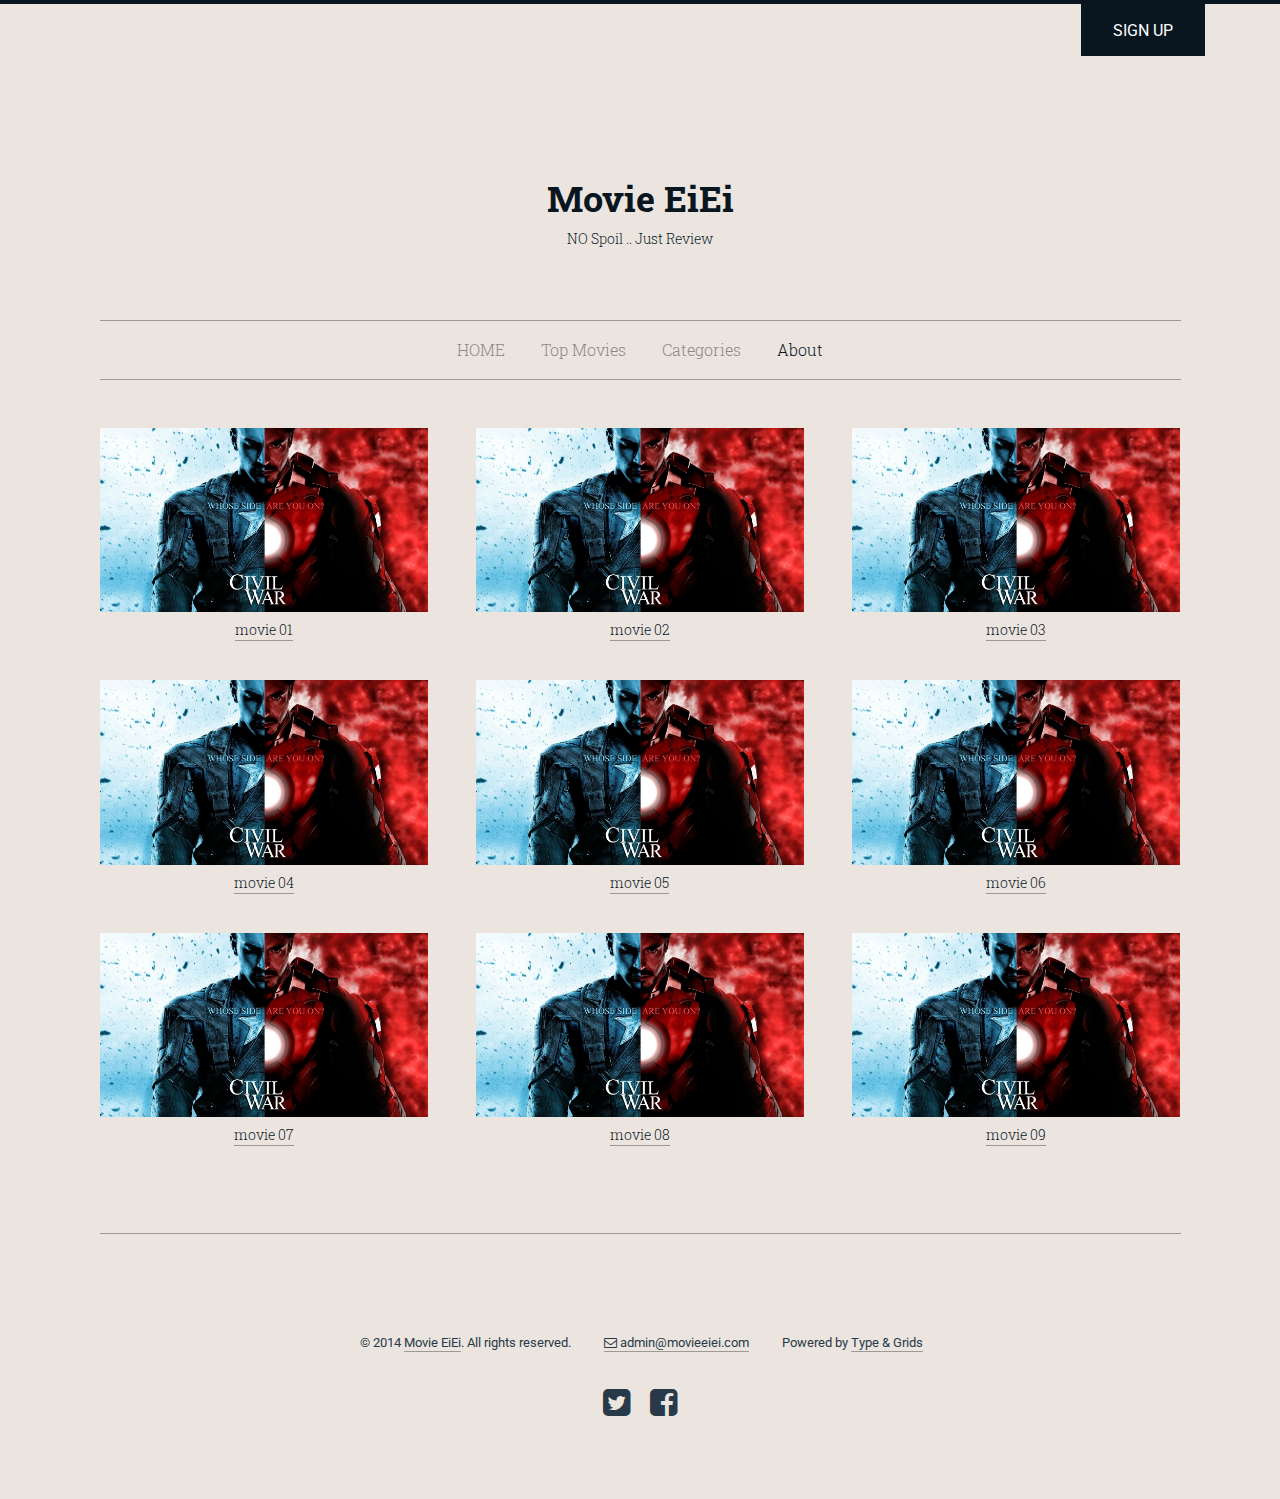
==== commit fcdd21b0: "pase data from FB to DB" ====
--- a/index.html
+++ b/index.html
@@ -1,5 +1,5 @@
-<!doctype html>
-<html class="no-js" lang="en">
+<!DOCTYPE html>
+<html>
 <head>
 <meta charset="utf-8" />
 <meta name="viewport" content="width=device-width, initial-scale=1.0" />
@@ -17,245 +17,198 @@
 
 </head>
 <body>
-<!--  ************************************FACEBOOK SCRIPT******************************* -->
-
-<script>
-
-	// This is called with the results from from FB.getLoginStatus().
-  function statusChangeCallback(response) {
-    console.log('statusChangeCallback');
-    console.log(response);
-    // The response object is returned with a status field that lets the
-    // app know the current login status of the person.
-    // Full docs on the response object can be found in the documentation
-    // for FB.getLoginStatus().
-    if (response.status === 'connected') {
-      // Logged into your app and Facebook.
-      testAPI();
-    } else if (response.status === 'not_authorized') {
-      // The person is logged into Facebook, but not your app.
-      document.getElementById('status').innerHTML = 'Please log ' +
-        'into this app.';
-    } else {
-      // The person is not logged into Facebook, so we're not sure if
-      // they are logged into this app or not.
-      document.getElementById('status').innerHTML = 'Please log ' +
-        'into Facebook.';
-    }
-  }
-
-
-  window.fbAsyncInit = function() {
-  FB.init({
-    appId      : '{1212373392113632}',
-    xfbml      : true,  // parse social plugins on this page
-    version    : 'v2.2' // use version 2.2
-  });
-}
-
-
-//(document).trigger('fbload');
-
-(function(d, s, id) {
-  var js, fjs = d.getElementsByTagName(s)[0];
-  if (d.getElementById(id)) return;
-  js = d.createElement(s); js.id = id;
-  js.src = "//connect.facebook.net/th_TH/sdk.js#xfbml=1&version=v2.6&appId=1212373392113632";
-  fjs.parentNode.insertBefore(js, fjs);
-}(document, 'script', 'facebook-jssdk'));
-
-
-
-
-function checkLoginState() {
-
-FB.getLoginStatus(function(response) {
-  if (response.status === 'connected') {
-    console.log(response.authResponse.accessToken);
-  }});
-
-}
-
-</script>
-
-
-
-
-<!--  ************************************************************************************* -->
+
+<!--
+  Below we include the Login Button social plugin. This button uses
+  the JavaScript SDK to present a graphical Login button that triggers
+  the FB.login() function when clicked.
+
+
+<fb:login-button scope="public_profile,email" onlogin="checkLoginState();">
+</fb:login-button>
+
+<div id="status">
+</div>
+-->
 
 <div class="top-border"></div>
-<div class="row">
-	<nav>
-			<ul class="inline-list-custom">
-				<li><div class="fb-login-button" data-size="large" data-auto-logout-link="true"></div></li>					
-			</ul>
-		</nav>
-</div>
-<div class="row">
-	<div class="small-12 medium-12 large-12 small-centered columns">
-		<header>
-			<h1><a href="index.html">Movie EiEi</a></h1>
-			<h2><a href="index.html">NO Spoil .. Just Review </a></h2>
-			<!--
-			<div class="logo">
-				<a href="index.html"><img src="img/logo.png" alt="Your Name Here" /></a>
-			</div>
-			-->
-		</header>
-	</div>
-	<div class="small-12 medium-12 large-12 small-centered columns">
-		<nav>
-			<ul class="inline-list-custom">
-				<li><a href="index.html" class="current">HOME</a></li>
-				<li><a href="index.html" class="current">Top Movies</a></li>
-				<li><a href="index.html" class="current">Categories</a></li>
-				<li><a href="about.html">About</a></li>							
-			</ul>
-		</nav>
-	</div>
-</div>
-
-<div class="row">
-	<div class="small-12 medium-12 large-12 columns">
-		<ul class="small-block-grid-1 medium-block-grid-3 large-block-grid-3 inline-list-custom">
-			
-			<!-- Begin project -->
-			<li>
-				<div class="thumbnail">
-					<div class="thumbnail-img">
-						<div class="thumbnail-hover"><a href="project-01.html"></a></div>
-						<a href="project-01.html"><img src="img/projects/civilwar.jpg" alt="Project 01" /></a>
-					</div>
-					<div class="thumbnail-caption"><a class="caption-link" href="project-01.html">movie 01</a></div>
-				</div>
-			</li>
-			<!-- End project -->
-			
-			<!-- Begin project -->
-			<li>
-				<div class="thumbnail">
-					<div class="thumbnail-img">
-						<div class="thumbnail-hover"><a href="project-01.html"></a></div>
-						<a href="project-01.html"><img src="img/projects/civilwar.jpg" alt="Project 02" /></a>
-					</div>
-					<div class="thumbnail-caption"><a class="caption-link" href="project-01.html">movie 02</a></div>
-				</div>
-			</li>
-			<!-- End project -->
-			
-			<!-- Begin project -->
-			<li>
-				<div class="thumbnail">
-					<div class="thumbnail-img">
-						<div class="thumbnail-hover"><a href="project-01.html"></a></div>
-						<a href="project-01.html"><img src="img/projects/civilwar.jpg" alt="Project 03" /></a>
-					</div>
-					<div class="thumbnail-caption"><a class="caption-link" href="project-01.html">movie 03</a></div>
-				</div>
-			</li>
-			<!-- End project -->
-			
-			<!-- Begin project -->
-			<li>
-				<div class="thumbnail">
-					<div class="thumbnail-img">
-						<div class="thumbnail-hover"><a href="project-01.html"></a></div>
-						<a href="project-01.html"><img src="img/projects/civilwar.jpg" alt="Project 04" /></a>
-					</div>
-					<div class="thumbnail-caption"><a class="caption-link" href="project-01.html">movie 04</a></div>
-				</div>
-			</li>
-			<!-- End project -->
-			
-			<!-- Begin project -->
-			<li>
-				<div class="thumbnail">
-					<div class="thumbnail-img">
-						<div class="thumbnail-hover"><a href="project-01.html"></a></div>
-						<a href="project-01.html"><img src="img/projects/civilwar.jpg" alt="Project 05" /></a>
-					</div>
-					<div class="thumbnail-caption"><a class="caption-link" href="project-01.html">movie 05</a></div>
-				</div>
-			</li>
-			<!-- End project -->
-			
-			<!-- Begin project -->
-			<li>
-				<div class="thumbnail">
-					<div class="thumbnail-img">
-						<div class="thumbnail-hover"><a href="project-01.html"></a></div>
-						<a href="project-01.html"><img src="img/projects/civilwar.jpg" alt="Project 06" /></a>
-					</div>
-					<div class="thumbnail-caption"><a class="caption-link" href="project-01.html">movie 06</a></div>
-				</div>
-			</li>
-			<!-- End project -->
-			
-			<!-- Begin project -->
-			<li>
-				<div class="thumbnail">
-					<div class="thumbnail-img">
-						<div class="thumbnail-hover"><a href="project-01.html"></a></div>
-						<a href="project-01.html"><img src="img/projects/civilwar.jpg" alt="Project 07" /></a>
-					</div>
-					<div class="thumbnail-caption"><a class="caption-link" href="project-01.html">movie 07</a></div>
-				</div>
-			</li>
-			<!-- End project -->
-			
-			<!-- Begin project -->
-			<li>
-				<div class="thumbnail">
-					<div class="thumbnail-img">
-						<div class="thumbnail-hover"><a href="project-01.html"></a></div>
-						<a href="project-01.html"><img src="img/projects/civilwar.jpg" alt="Project 08" /></a>
-					</div>
-					<div class="thumbnail-caption"><a class="caption-link" href="project-01.html">movie 08</a></div>
-				</div>
-			</li>
-			<!-- End project -->
-			
-			<!-- Begin project -->
-			<li>
-				<div class="thumbnail">
-					<div class="thumbnail-img">
-						<div class="thumbnail-hover"><a href="project-01.html"></a></div>
-						<a href="project-01.html"><img src="img/projects/civilwar.jpg" alt="Project 09" /></a>
-					</div>
-					<div class="thumbnail-caption"><a class="caption-link" href="project-01.html">movie 09</a></div>
-				</div>
-			</li>
-			<!-- End project -->
-						
-		</ul>
-	</div>
-</div>
-
-<div class="row">
-	<div class="small-12 medium-12 large-12 columns">
-		<footer>
-			<ul>
-				<li>&copy; 2014 <a href="index.html">Movie EiEi</a>. All rights reserved.</li>
-				<li><a href="mailto:hello@yourname.com"><i class="fa fa-envelope-o"></i> admin@movieeiei.com</a></li>
-				
-				<!-- *****************************************************************************************
-				The "Powered by Type & Grids" link in the footer is required in the Free version
-				typeandgrids.com/pirates -->
-				<li>Powered by <a href="http://www.typeandgrids.com" target="_blank">Type &amp; Grids</a></li>
-				<!--  ************************************************************************************ -->
-				
-			</ul>
-			<div class="social-icons">
-				<a href="http://www.twitter.com/typeandgrids" target="_blank"><i class="fa fa-twitter-square fa-2x"></i></a>
-				<a href="http://www.facebook.com/typeandgrids" target="_blank"><i class="fa fa-facebook-square fa-2x"></i></a>
-			</div>
-		</footer>
-	</div>
+
+<div class="row">
+          <div align="right">
+            <img id="status" src="">
+            <fb:login-button scope="public_profile,email" onlogin="checkLoginState();" data-auto-logout-link="true"></fb:login-button>
+            <!--<div class="fb-login-button" scope="public_profile,email" onlogin="checkLoginState();" data-max-rows="1" data-size="large" data-show-faces="false" data-auto-logout-link="true"></div>-->
+            <button onclick="window.location.href='register.html'">SIGN UP</button>
+          </div>  
+</div>
+
+<div class="row">
+  <div class="small-12 medium-12 large-12 small-centered columns">
+    <header>
+      <h1><a href="index.html">Movie EiEi</a></h1>
+      <h2><a href="index.html">NO Spoil .. Just Review </a></h2>
+      <!--
+      <div class="logo">
+        <a href="index.html"><img src="img/logo.png" alt="Your Name Here" /></a>
+      </div>
+      -->
+    </header>
+  </div>
+  <div class="small-12 medium-12 large-12 small-centered columns">
+    <nav>
+      <ul class="inline-list-custom">
+        <li><a href="index.html" class="current">HOME</a></li>
+        <li><a href="index.html" class="current">Top Movies</a></li>
+        <li><a href="index.html" class="current">Categories</a></li>
+        <li><a href="about.html">About</a></li>             
+      </ul>
+    </nav>
+  </div>
+</div>
+
+<div class="row">
+  <div class="small-12 medium-12 large-12 columns">
+    <ul class="small-block-grid-1 medium-block-grid-3 large-block-grid-3 inline-list-custom">
+      
+      <!-- Begin project -->
+      <li>
+        <div class="thumbnail">
+          <div class="thumbnail-img">
+            <div class="thumbnail-hover"><a href="project-01.html"></a></div>
+            <a href="project-01.html"><img src="img/projects/civilwar.jpg" alt="Project 01" /></a>
+          </div>
+          <div class="thumbnail-caption"><a class="caption-link" href="project-01.html">movie 01</a></div>
+        </div>
+      </li>
+      <!-- End project -->
+      
+      <!-- Begin project -->
+      <li>
+        <div class="thumbnail">
+          <div class="thumbnail-img">
+            <div class="thumbnail-hover"><a href="project-01.html"></a></div>
+            <a href="project-01.html"><img src="img/projects/civilwar.jpg" alt="Project 02" /></a>
+          </div>
+          <div class="thumbnail-caption"><a class="caption-link" href="project-01.html">movie 02</a></div>
+        </div>
+      </li>
+      <!-- End project -->
+      
+      <!-- Begin project -->
+      <li>
+        <div class="thumbnail">
+          <div class="thumbnail-img">
+            <div class="thumbnail-hover"><a href="project-01.html"></a></div>
+            <a href="project-01.html"><img src="img/projects/civilwar.jpg" alt="Project 03" /></a>
+          </div>
+          <div class="thumbnail-caption"><a class="caption-link" href="project-01.html">movie 03</a></div>
+        </div>
+      </li>
+      <!-- End project -->
+      
+      <!-- Begin project -->
+      <li>
+        <div class="thumbnail">
+          <div class="thumbnail-img">
+            <div class="thumbnail-hover"><a href="project-01.html"></a></div>
+            <a href="project-01.html"><img src="img/projects/civilwar.jpg" alt="Project 04" /></a>
+          </div>
+          <div class="thumbnail-caption"><a class="caption-link" href="project-01.html">movie 04</a></div>
+        </div>
+      </li>
+      <!-- End project -->
+      
+      <!-- Begin project -->
+      <li>
+        <div class="thumbnail">
+          <div class="thumbnail-img">
+            <div class="thumbnail-hover"><a href="project-01.html"></a></div>
+            <a href="project-01.html"><img src="img/projects/civilwar.jpg" alt="Project 05" /></a>
+          </div>
+          <div class="thumbnail-caption"><a class="caption-link" href="project-01.html">movie 05</a></div>
+        </div>
+      </li>
+      <!-- End project -->
+      
+      <!-- Begin project -->
+      <li>
+        <div class="thumbnail">
+          <div class="thumbnail-img">
+            <div class="thumbnail-hover"><a href="project-01.html"></a></div>
+            <a href="project-01.html"><img src="img/projects/civilwar.jpg" alt="Project 06" /></a>
+          </div>
+          <div class="thumbnail-caption"><a class="caption-link" href="project-01.html">movie 06</a></div>
+        </div>
+      </li>
+      <!-- End project -->
+      
+      <!-- Begin project -->
+      <li>
+        <div class="thumbnail">
+          <div class="thumbnail-img">
+            <div class="thumbnail-hover"><a href="project-01.html"></a></div>
+            <a href="project-01.html"><img src="img/projects/civilwar.jpg" alt="Project 07" /></a>
+          </div>
+          <div class="thumbnail-caption"><a class="caption-link" href="project-01.html">movie 07</a></div>
+        </div>
+      </li>
+      <!-- End project -->
+      
+      <!-- Begin project -->
+      <li>
+        <div class="thumbnail">
+          <div class="thumbnail-img">
+            <div class="thumbnail-hover"><a href="project-01.html"></a></div>
+            <a href="project-01.html"><img src="img/projects/civilwar.jpg" alt="Project 08" /></a>
+          </div>
+          <div class="thumbnail-caption"><a class="caption-link" href="project-01.html">movie 08</a></div>
+        </div>
+      </li>
+      <!-- End project -->
+      
+      <!-- Begin project -->
+      <li>
+        <div class="thumbnail">
+          <div class="thumbnail-img">
+            <div class="thumbnail-hover"><a href="project-01.html"></a></div>
+            <a href="project-01.html"><img src="img/projects/civilwar.jpg" alt="Project 09" /></a>
+          </div>
+          <div class="thumbnail-caption"><a class="caption-link" href="project-01.html">movie 09</a></div>
+        </div>
+      </li>
+      <!-- End project -->
+            
+    </ul>
+  </div>
+</div>
+
+<div class="row">
+  <div class="small-12 medium-12 large-12 columns">
+    <footer>
+      <ul>
+        <li>&copy; 2014 <a href="index.html">Movie EiEi</a>. All rights reserved.</li>
+        <li><a href="mailto:hello@yourname.com"><i class="fa fa-envelope-o"></i> admin@movieeiei.com</a></li>
+        
+        <!-- *****************************************************************************************
+        The "Powered by Type & Grids" link in the footer is required in the Free version
+        typeandgrids.com/pirates -->
+        <li>Powered by <a href="http://www.typeandgrids.com" target="_blank">Type &amp; Grids</a></li>
+        <!--  ************************************************************************************ -->
+        
+      </ul>
+      <div class="social-icons">
+        <a href="http://www.twitter.com/typeandgrids" target="_blank"><i class="fa fa-twitter-square fa-2x"></i></a>
+        <a href="http://www.facebook.com/typeandgrids" target="_blank"><i class="fa fa-facebook-square fa-2x"></i></a>
+      </div>
+    </footer>
+  </div>
 </div>
 
 <script src="js/vendor/jquery.min.js"></script>
 <script src="js/foundation.min.js"></script>
 <script src="js/hawthorne.js"></script>
+<script src="js/fblogin.js"></script>
+
 
 </body>
 </html>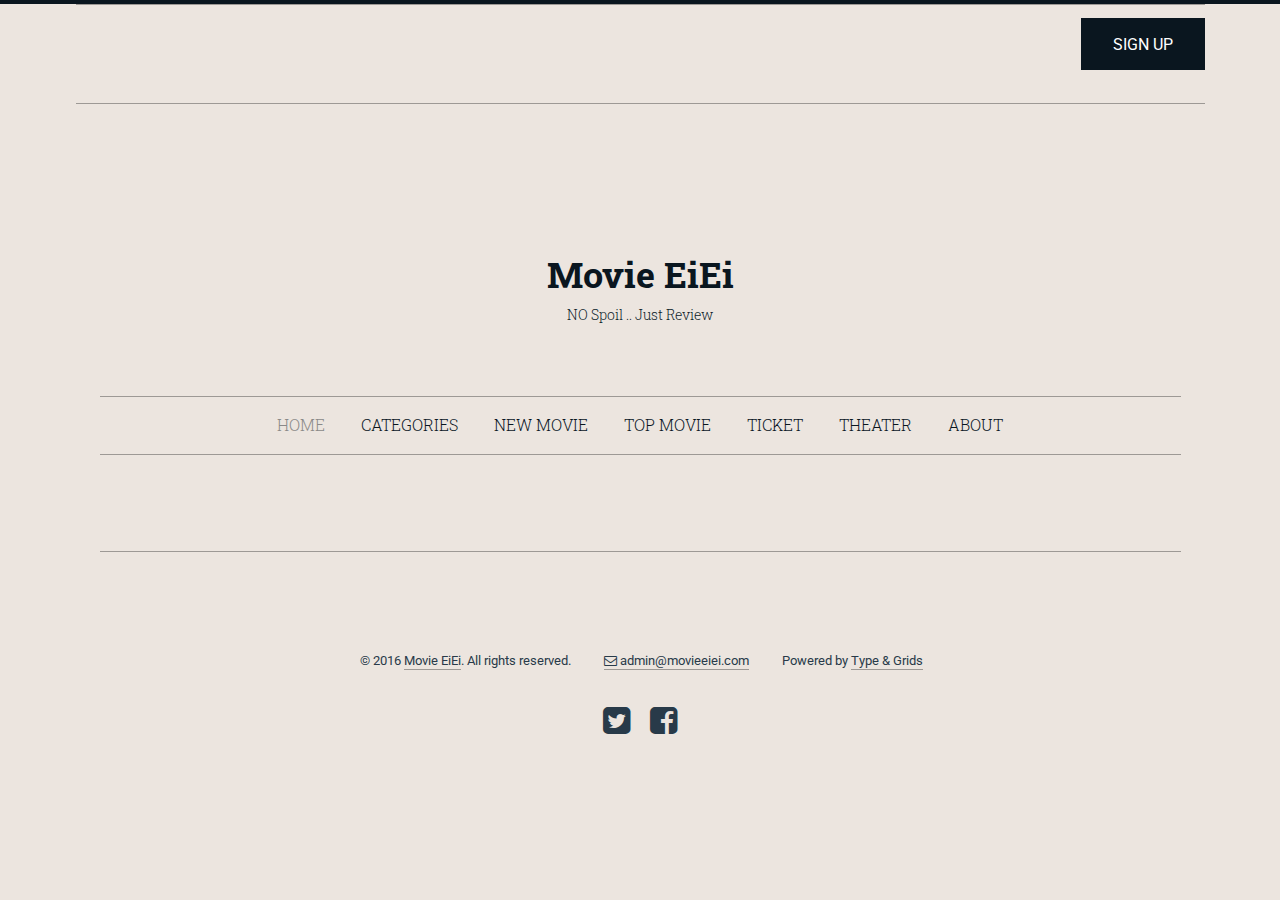
==== commit 42a40f67: "mofied the searchReview.php" ====
--- a/index.html
+++ b/index.html
@@ -31,15 +31,23 @@
 </div>
 -->
 
-<div class="top-border"></div>
+<div class="top-border">
+</div>
 
 <div class="row">
-          <div align="right">
-            <img id="status" src="">
+    <nav>
+      <ul class="inline-list-custom">
+      <table>
+        
+      </table>
+      <div align="right" >
+        <img id="status" src="">
             <fb:login-button scope="public_profile,email" onlogin="checkLoginState();" data-auto-logout-link="true"></fb:login-button>
             <!--<div class="fb-login-button" scope="public_profile,email" onlogin="checkLoginState();" data-max-rows="1" data-size="large" data-show-faces="false" data-auto-logout-link="true"></div>-->
-            <button onclick="window.location.href='register.html'">SIGN UP</button>
-          </div>  
+            <button onclick="window.location.href='register.html'">SIGN UP</button>     
+      </div>   
+      </ul>
+    </nav>
 </div>
 
 <div class="row">
@@ -58,9 +66,12 @@
     <nav>
       <ul class="inline-list-custom">
         <li><a href="index.html" class="current">HOME</a></li>
-        <li><a href="index.html" class="current">Top Movies</a></li>
-        <li><a href="index.html" class="current">Categories</a></li>
-        <li><a href="about.html">About</a></li>             
+        <li><a href="categories.html">CATEGORIES</a></li>
+        <li><a href="new.html" >NEW MOVIE</a></li>
+        <li><a href="topmovie.html">TOP MOVIE</a></li>    
+        <li><a href="ticket.html" >TICKET</a></li>
+        <li><a href="theater.html" >THEATER</a></li>
+        <li><a href="about.html" >ABOUT</a></li>         
       </ul>
     </nav>
   </div>
@@ -68,125 +79,9 @@
 
 <div class="row">
   <div class="small-12 medium-12 large-12 columns">
-    <ul class="small-block-grid-1 medium-block-grid-3 large-block-grid-3 inline-list-custom">
-      
-      <!-- Begin project -->
-      <li>
-        <div class="thumbnail">
-          <div class="thumbnail-img">
-            <div class="thumbnail-hover"><a href="project-01.html"></a></div>
-            <a href="project-01.html"><img src="img/projects/civilwar.jpg" alt="Project 01" /></a>
-          </div>
-          <div class="thumbnail-caption"><a class="caption-link" href="project-01.html">movie 01</a></div>
-        </div>
-      </li>
-      <!-- End project -->
-      
-      <!-- Begin project -->
-      <li>
-        <div class="thumbnail">
-          <div class="thumbnail-img">
-            <div class="thumbnail-hover"><a href="project-01.html"></a></div>
-            <a href="project-01.html"><img src="img/projects/civilwar.jpg" alt="Project 02" /></a>
-          </div>
-          <div class="thumbnail-caption"><a class="caption-link" href="project-01.html">movie 02</a></div>
-        </div>
-      </li>
-      <!-- End project -->
-      
-      <!-- Begin project -->
-      <li>
-        <div class="thumbnail">
-          <div class="thumbnail-img">
-            <div class="thumbnail-hover"><a href="project-01.html"></a></div>
-            <a href="project-01.html"><img src="img/projects/civilwar.jpg" alt="Project 03" /></a>
-          </div>
-          <div class="thumbnail-caption"><a class="caption-link" href="project-01.html">movie 03</a></div>
-        </div>
-      </li>
-      <!-- End project -->
-      
-      <!-- Begin project -->
-      <li>
-        <div class="thumbnail">
-          <div class="thumbnail-img">
-            <div class="thumbnail-hover"><a href="project-01.html"></a></div>
-            <a href="project-01.html"><img src="img/projects/civilwar.jpg" alt="Project 04" /></a>
-          </div>
-          <div class="thumbnail-caption"><a class="caption-link" href="project-01.html">movie 04</a></div>
-        </div>
-      </li>
-      <!-- End project -->
-      
-      <!-- Begin project -->
-      <li>
-        <div class="thumbnail">
-          <div class="thumbnail-img">
-            <div class="thumbnail-hover"><a href="project-01.html"></a></div>
-            <a href="project-01.html"><img src="img/projects/civilwar.jpg" alt="Project 05" /></a>
-          </div>
-          <div class="thumbnail-caption"><a class="caption-link" href="project-01.html">movie 05</a></div>
-        </div>
-      </li>
-      <!-- End project -->
-      
-      <!-- Begin project -->
-      <li>
-        <div class="thumbnail">
-          <div class="thumbnail-img">
-            <div class="thumbnail-hover"><a href="project-01.html"></a></div>
-            <a href="project-01.html"><img src="img/projects/civilwar.jpg" alt="Project 06" /></a>
-          </div>
-          <div class="thumbnail-caption"><a class="caption-link" href="project-01.html">movie 06</a></div>
-        </div>
-      </li>
-      <!-- End project -->
-      
-      <!-- Begin project -->
-      <li>
-        <div class="thumbnail">
-          <div class="thumbnail-img">
-            <div class="thumbnail-hover"><a href="project-01.html"></a></div>
-            <a href="project-01.html"><img src="img/projects/civilwar.jpg" alt="Project 07" /></a>
-          </div>
-          <div class="thumbnail-caption"><a class="caption-link" href="project-01.html">movie 07</a></div>
-        </div>
-      </li>
-      <!-- End project -->
-      
-      <!-- Begin project -->
-      <li>
-        <div class="thumbnail">
-          <div class="thumbnail-img">
-            <div class="thumbnail-hover"><a href="project-01.html"></a></div>
-            <a href="project-01.html"><img src="img/projects/civilwar.jpg" alt="Project 08" /></a>
-          </div>
-          <div class="thumbnail-caption"><a class="caption-link" href="project-01.html">movie 08</a></div>
-        </div>
-      </li>
-      <!-- End project -->
-      
-      <!-- Begin project -->
-      <li>
-        <div class="thumbnail">
-          <div class="thumbnail-img">
-            <div class="thumbnail-hover"><a href="project-01.html"></a></div>
-            <a href="project-01.html"><img src="img/projects/civilwar.jpg" alt="Project 09" /></a>
-          </div>
-          <div class="thumbnail-caption"><a class="caption-link" href="project-01.html">movie 09</a></div>
-        </div>
-      </li>
-      <!-- End project -->
-            
-    </ul>
-  </div>
-</div>
-
-<div class="row">
-  <div class="small-12 medium-12 large-12 columns">
     <footer>
       <ul>
-        <li>&copy; 2014 <a href="index.html">Movie EiEi</a>. All rights reserved.</li>
+        <li>&copy; 2016 <a href="index.html">Movie EiEi</a>. All rights reserved.</li>
         <li><a href="mailto:hello@yourname.com"><i class="fa fa-envelope-o"></i> admin@movieeiei.com</a></li>
         
         <!-- *****************************************************************************************
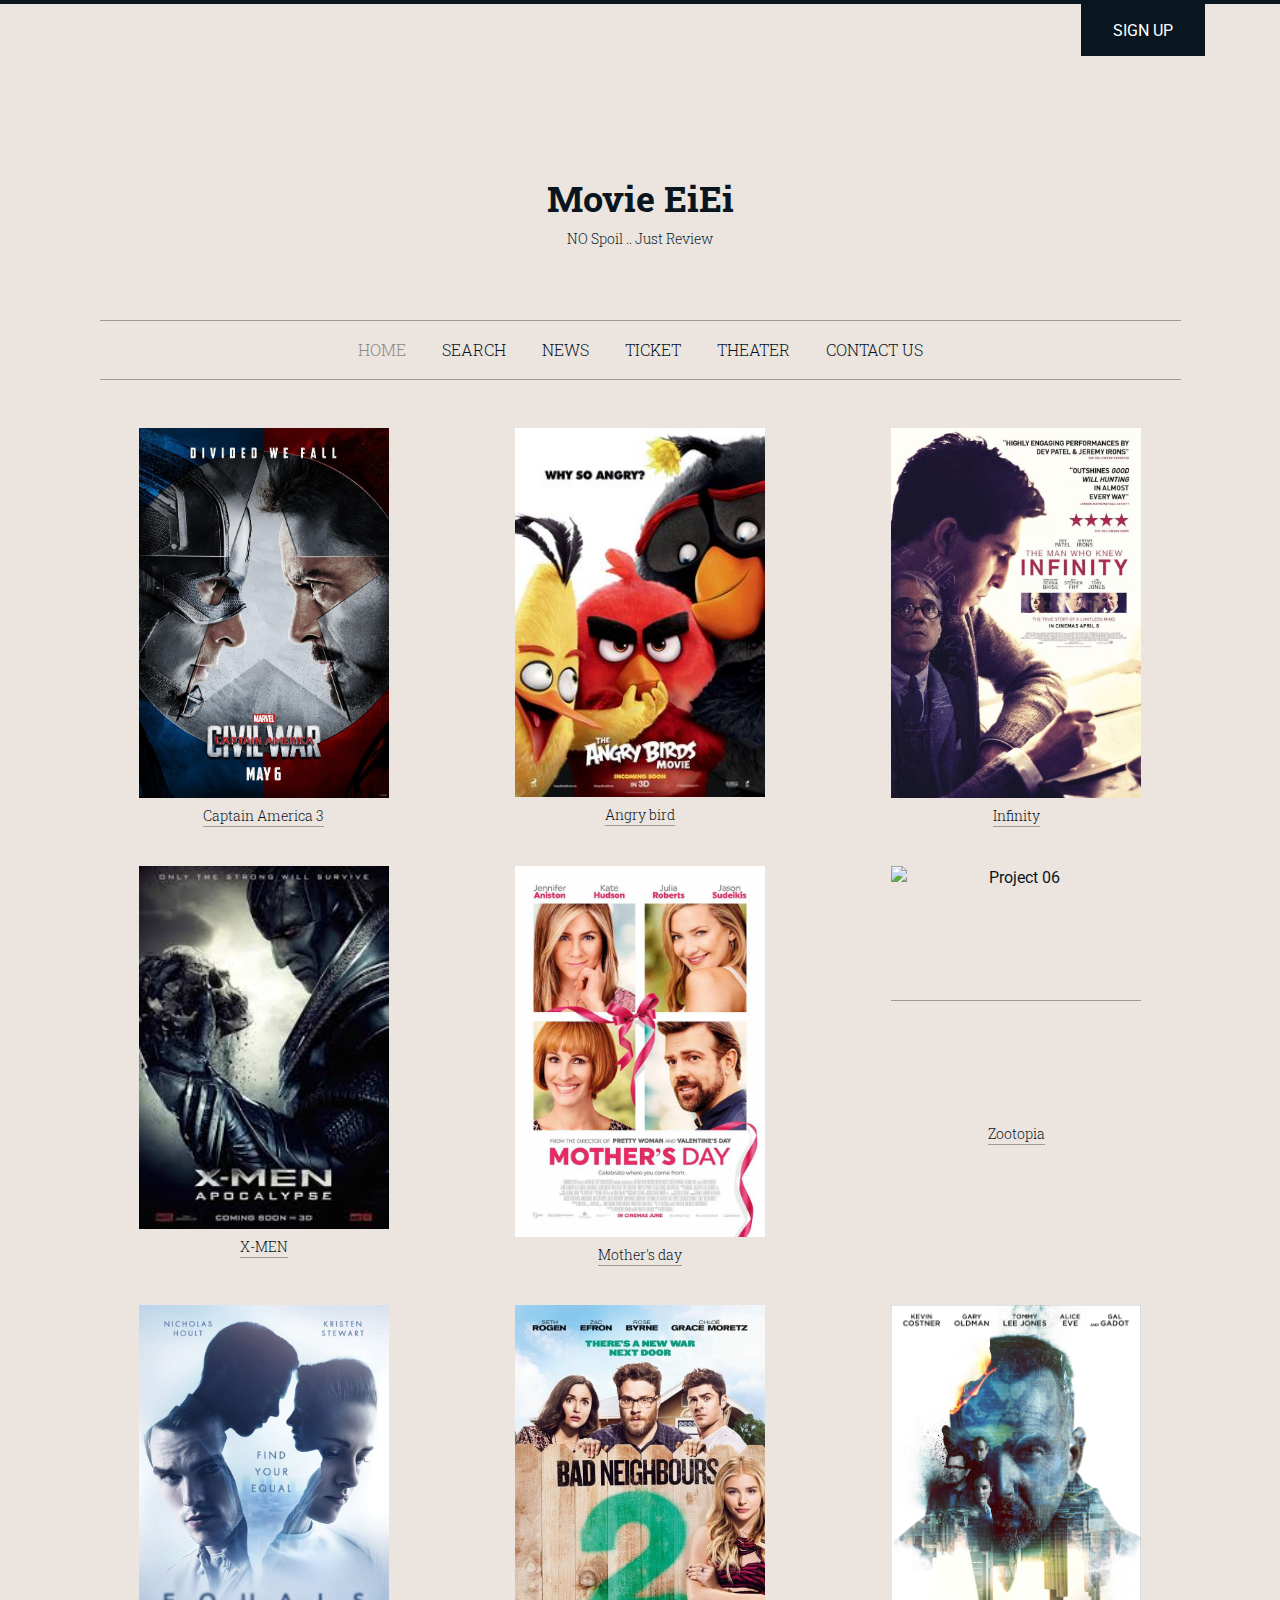
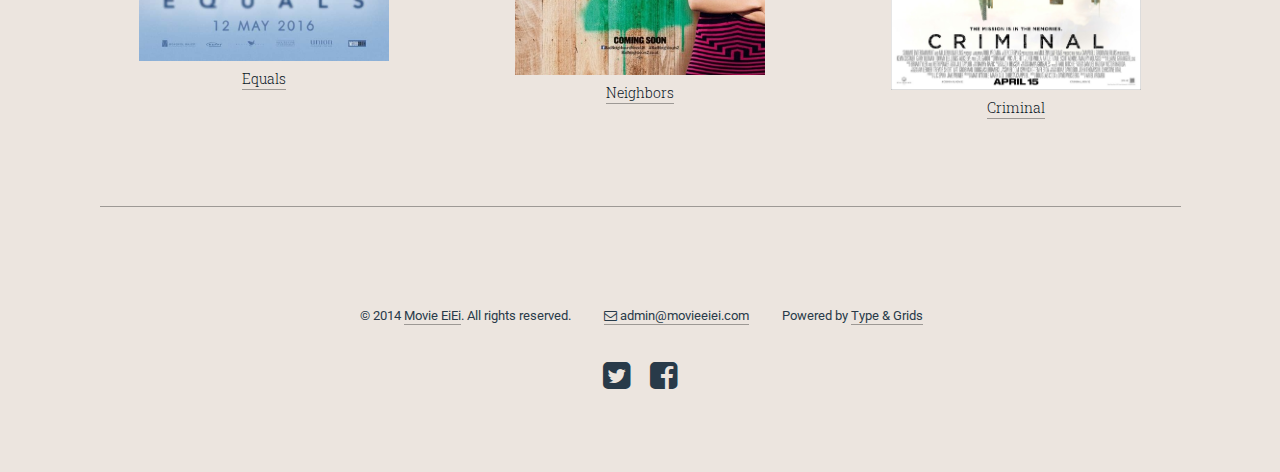
==== commit 2df9bd23: "Final update" ====
--- a/index.html
+++ b/index.html
@@ -18,36 +18,15 @@
 </head>
 <body>
 
-<!--
-  Below we include the Login Button social plugin. This button uses
-  the JavaScript SDK to present a graphical Login button that triggers
-  the FB.login() function when clicked.
-
-
-<fb:login-button scope="public_profile,email" onlogin="checkLoginState();">
-</fb:login-button>
-
-<div id="status">
-</div>
--->
-
-<div class="top-border">
-</div>
-
-<div class="row">
-    <nav>
-      <ul class="inline-list-custom">
-      <table>
-        
-      </table>
-      <div align="right" >
-        <img id="status" src="">
+<div class="top-border"></div>
+
+<div class="row">
+          <div align="right">
+            <img id="status" src="">
             <fb:login-button scope="public_profile,email" onlogin="checkLoginState();" data-auto-logout-link="true"></fb:login-button>
             <!--<div class="fb-login-button" scope="public_profile,email" onlogin="checkLoginState();" data-max-rows="1" data-size="large" data-show-faces="false" data-auto-logout-link="true"></div>-->
-            <button onclick="window.location.href='register.html'">SIGN UP</button>     
-      </div>   
-      </ul>
-    </nav>
+            <button onclick="window.location.href='register.html'">SIGN UP</button>
+          </div>  
 </div>
 
 <div class="row">
@@ -64,16 +43,141 @@
   </div>
   <div class="small-12 medium-12 large-12 small-centered columns">
     <nav>
-      <ul class="inline-list-custom">
+     <ul class="inline-list-custom">
         <li><a href="index.html" class="current">HOME</a></li>
-        <li><a href="categories.html">CATEGORIES</a></li>
-        <li><a href="new.html" >NEW MOVIE</a></li>
-        <li><a href="topmovie.html">TOP MOVIE</a></li>    
+        <!-- Lock the about when user is in page about-->
+        <li><a href="searchReview.php" >SEARCH</a></li>
+        <li>NEWS</li>
         <li><a href="ticket.html" >TICKET</a></li>
-        <li><a href="theater.html" >THEATER</a></li>
-        <li><a href="about.html" >ABOUT</a></li>         
+        <li>THEATER</li>
+        <li><a href="contact.html">CONTACT US</a></li>            
       </ul>
     </nav>
+  </div>
+</div>
+
+<div class="row">
+  <div class="small-12 medium-12 large-12 columns">
+    <ul class="small-block-grid-1 medium-block-grid-3 large-block-grid-3 inline-list-custom">
+      
+      <!-- Begin project -->
+      <li>
+        <div class="thumbnail">
+          <div class="thumbnail-img">
+            <div class="thumbnail-hover"><a href="project-01.html"></a></div>
+            <a href="project-01.html"><img src="img/projects/captain.jpg" height="250px"
+  width="250px" alt="Project 01" /></a>
+          </div>
+          <div class="thumbnail-caption"><a class="caption-link" href="project-01.html">Captain America 3</a></div>
+        </div>
+      </li>
+      <!-- End project -->
+      
+      <!-- Begin project -->
+      <li>
+        <div class="thumbnail">
+          <div class="thumbnail-img">
+            <div class="thumbnail-hover"><a href="project-01.html"></a></div>
+            <a href="project-01.html"><img src="img/projects/angry.jpg" height="250px"
+  width="250px"alt="Project 02" /></a>
+          </div>
+          <div class="thumbnail-caption"><a class="caption-link" href="project-01.html">Angry bird</a></div>
+        </div>
+      </li>
+      <!-- End project -->
+      
+      <!-- Begin project -->
+      <li>
+        <div class="thumbnail">
+          <div class="thumbnail-img">
+            <div class="thumbnail-hover"><a href="project-01.html"></a></div>
+            <a href="project-01.html"><img src="img/projects/infinity.jpg" height="250px"
+  width="250px" alt="Project 03" /></a>
+          </div>
+          <div class="thumbnail-caption"><a class="caption-link" href="project-01.html">Infinity</a></div>
+        </div>
+      </li>
+      <!-- End project -->
+      
+      <!-- Begin project -->
+      <li>
+        <div class="thumbnail">
+          <div class="thumbnail-img">
+            <div class="thumbnail-hover"><a href="project-01.html"></a></div>
+            <a href="project-01.html"><img src="img/projects/xmen.jpg" height="250px"
+  width="250px"alt="Project 04" /></a>
+          </div>
+          <div class="thumbnail-caption"><a class="caption-link" href="project-01.html">X-MEN</a></div>
+        </div>
+      </li>
+      <!-- End project -->
+      
+      <!-- Begin project -->
+      <li>
+        <div class="thumbnail">
+          <div class="thumbnail-img">
+            <div class="thumbnail-hover"><a href="project-01.html"></a></div>
+            <a href="project-01.html"><img src="img/projects/mothers.jpg" height="250px"
+  width="250px"alt="Project 05" /></a>
+          </div>
+          <div class="thumbnail-caption"><a class="caption-link" href="project-01.html">Mother's day</a></div>
+        </div>
+      </li>
+      <!-- End project -->
+      
+      <!-- Begin project -->
+      <li>
+        <div class="thumbnail">
+          <div class="thumbnail-img">
+            <div class="thumbnail-hover"><a href="project-01.html"></a></div>
+            <a href="project-01.html"><img src="img/projects/zoo.jpg" height="250px"
+  width="250px" alt="Project 06" /></a>
+          </div>
+          <div class="thumbnail-caption"><a class="caption-link" href="project-01.html">Zootopia</a></div>
+        </div>
+      </li>
+      <!-- End project -->
+      
+      <!-- Begin project -->
+      <li>
+        <div class="thumbnail">
+          <div class="thumbnail-img">
+            <div class="thumbnail-hover"><a href="project-01.html"></a></div>
+            <a href="project-01.html"><img src="img/projects/equals.jpg" height="250px"
+  width="250px"alt="Project 07" /></a>
+          </div>
+          <div class="thumbnail-caption"><a class="caption-link" href="project-01.html">Equals</a></div>
+        </div>
+      </li>
+      <!-- End project -->
+      
+      <!-- Begin project -->
+      <li>
+        <div class="thumbnail">
+          <div class="thumbnail-img">
+            <div class="thumbnail-hover"><a href="project-01.html"></a></div>
+            <a href="project-01.html"><img src="img/projects/neighbors.jpg" height="250px"
+  width="250px" alt="Project 08" /></a>
+          </div>
+          <div class="thumbnail-caption"><a class="caption-link" href="project-01.html">Neighbors</a></div>
+        </div>
+      </li>
+      <!-- End project -->
+      
+      <!-- Begin project -->
+      <li>
+        <div class="thumbnail">
+          <div class="thumbnail-img">
+            <div class="thumbnail-hover"><a href="project-01.html"></a></div>
+            <a href="project-01.html"><img src="img/projects/criminal.jpg" height="250px"
+  width="250px"alt="Project 09" /></a>
+          </div>
+          <div class="thumbnail-caption"><a class="caption-link" href="project-01.html">Criminal</a></div>
+        </div>
+      </li>
+      <!-- End project -->
+            
+    </ul>
   </div>
 </div>
 
@@ -81,7 +185,7 @@
   <div class="small-12 medium-12 large-12 columns">
     <footer>
       <ul>
-        <li>&copy; 2016 <a href="index.html">Movie EiEi</a>. All rights reserved.</li>
+        <li>&copy; 2014 <a href="index.html">Movie EiEi</a>. All rights reserved.</li>
         <li><a href="mailto:hello@yourname.com"><i class="fa fa-envelope-o"></i> admin@movieeiei.com</a></li>
         
         <!-- *****************************************************************************************
